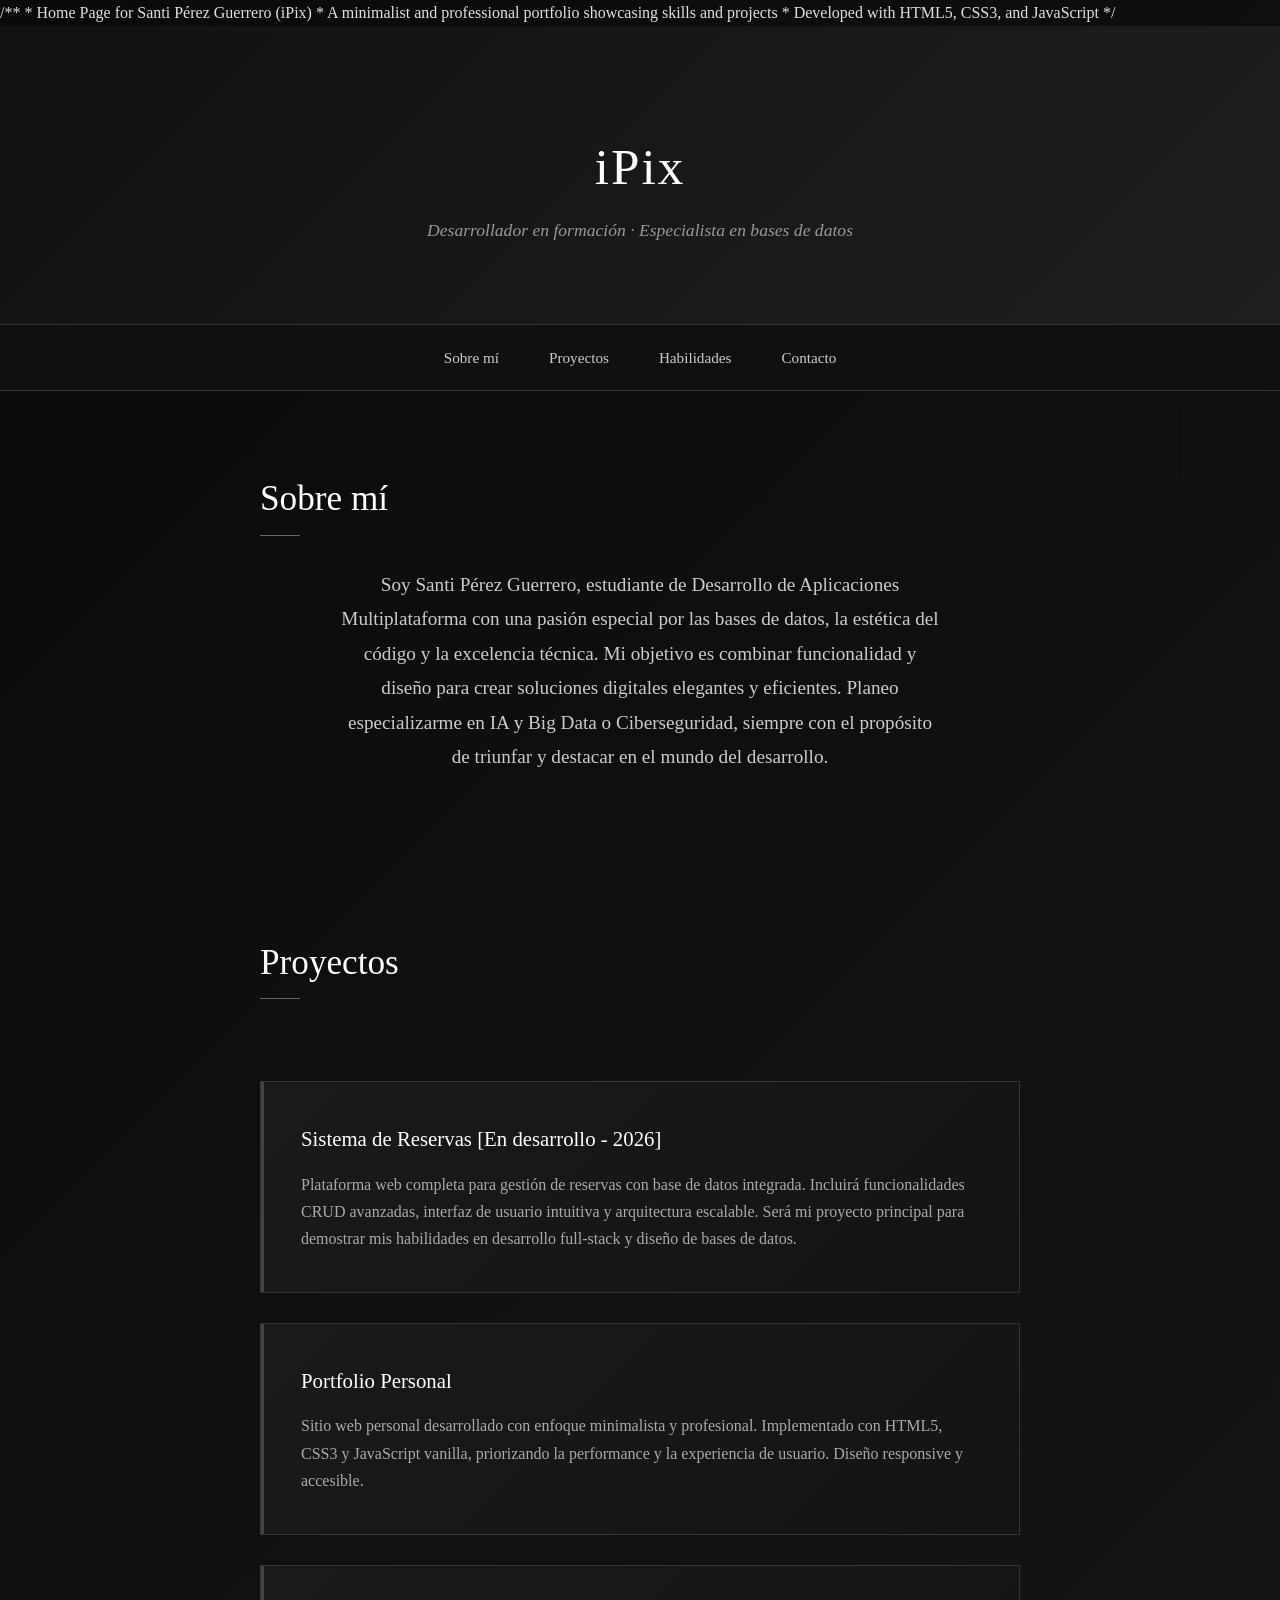
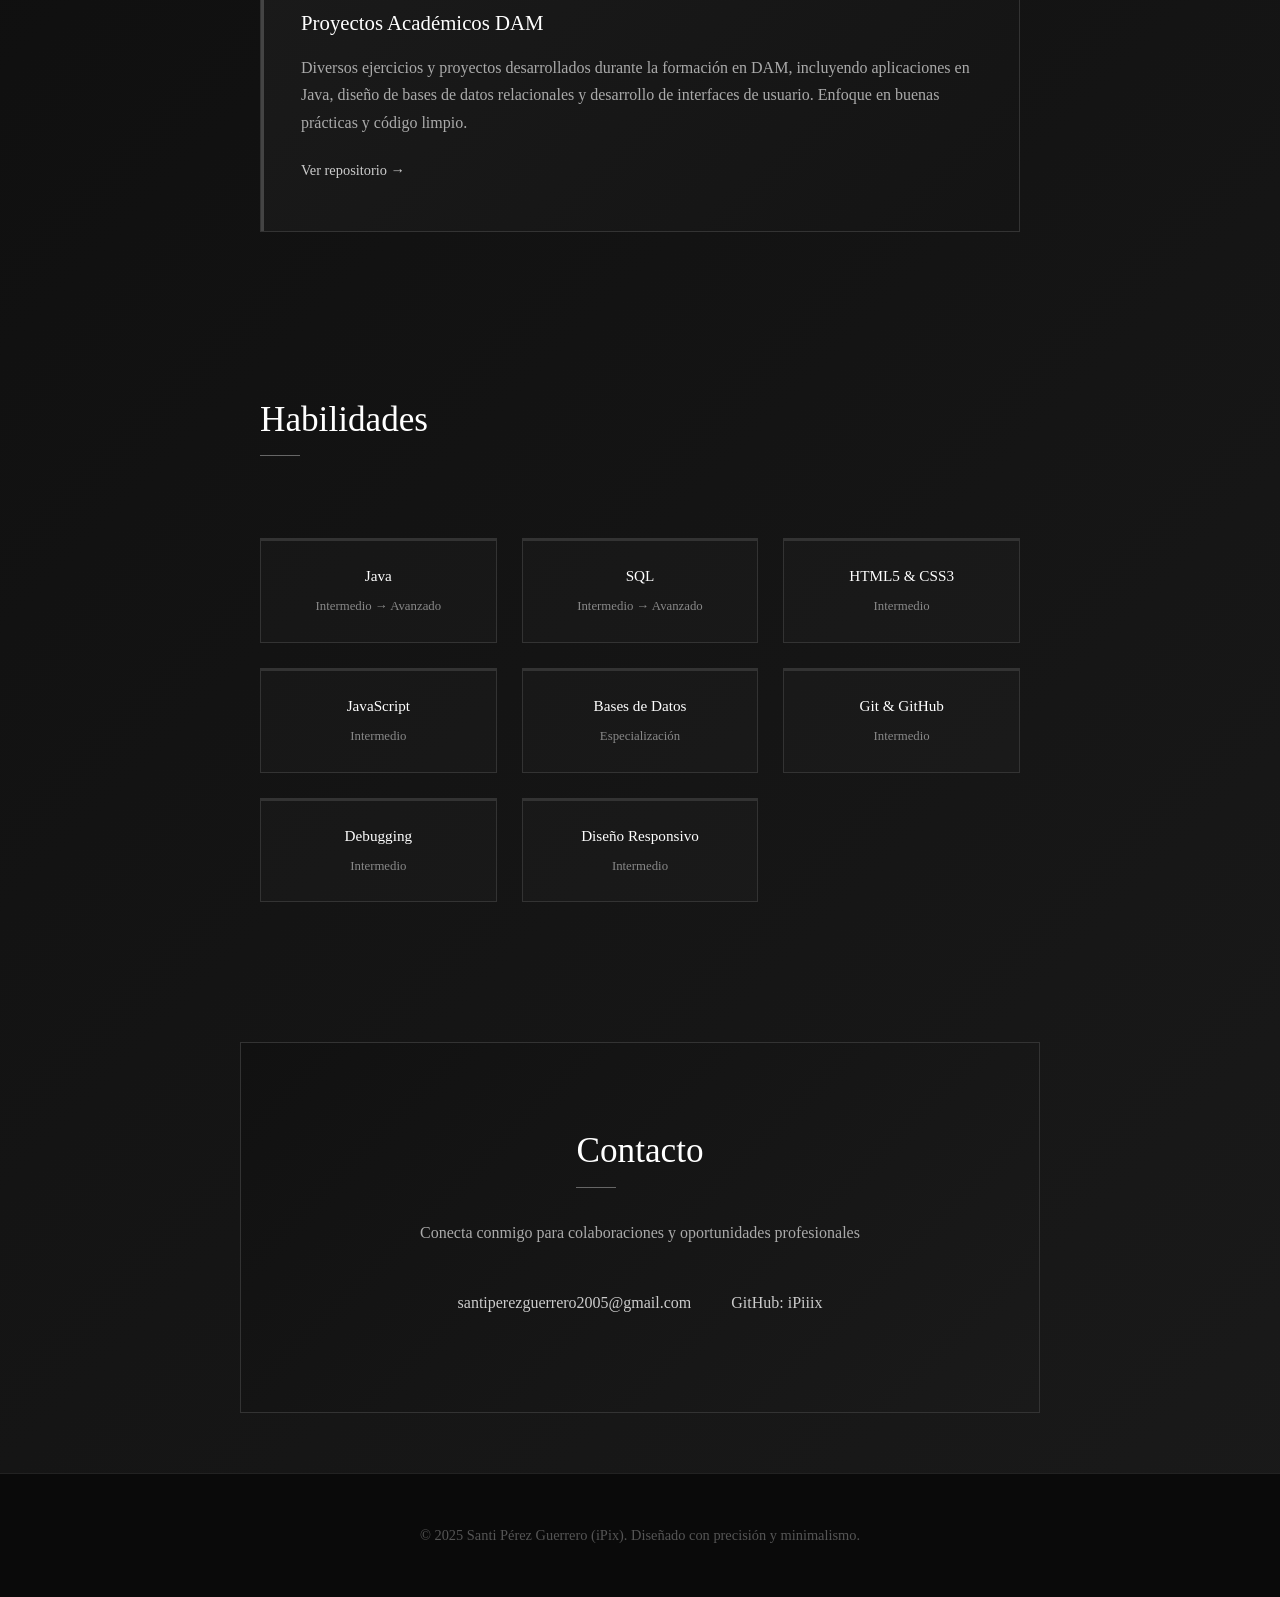
==== index.html @ 2a75ea75 "CambioNombreIndex" ====
<!DOCTYPE html>
/**
  * Home Page for Santi Pérez Guerrero (iPix)
  * A minimalist and professional portfolio showcasing skills and projects
  * Developed with HTML5, CSS3, and JavaScript
  */
<html lang="es">
<head>
  <meta charset="UTF-8" />
  <meta name="viewport" content="width=device-width, initial-scale=1.0" />
  <title>ArqWeb</title>
  <link rel="stylesheet" href="estilohome.css" />
</head>
 <div class="bg-elements">
    <div class="bg-line" style="width: 1px; height: 100px; top: 15%; left: 5%; animation-delay: 0s;"></div>
    <div class="bg-line" style="width: 1px; height: 80px; top: 45%; right: 8%; animation-delay: 3s;"></div>
    <div class="bg-line" style="width: 60px; height: 1px; top: 70%; left: 15%; animation-delay: 6s;"></div>
    <div class="bg-line" style="width: 40px; height: 1px; top: 25%; right: 20%; animation-delay: 2s;"></div>
  </div>

  <header>
    <h1>iPix</h1>
    <p class="subtitulo">Desarrollador en formación · Especialista en bases de datos</p>
  </header>

  <nav>
    <ul>
      <li><a href="#sobre-mi">Sobre mí</a></li>
      <li><a href="#proyectos">Proyectos</a></li>
      <li><a href="#habilidades">Habilidades</a></li>
      <li><a href="#contacto">Contacto</a></li>
    </ul>
  </nav>

  <section id="sobre-mi">
    <h2>Sobre mí</h2>
    <p>
      Soy Santi Pérez Guerrero, estudiante de Desarrollo de Aplicaciones Multiplataforma 
      con una pasión especial por las bases de datos, la estética del código y la excelencia técnica. 
      Mi objetivo es combinar funcionalidad y diseño para crear soluciones digitales elegantes y eficientes. 
      Planeo especializarme en IA y Big Data o Ciberseguridad, siempre con el propósito de triunfar 
      y destacar en el mundo del desarrollo.
    </p>
  </section>

  <section id="proyectos">
    <h2>Proyectos</h2>
    <div class="proyectos-grid">
      <div class="proyecto">
        <h3>Sistema de Reservas [En desarrollo - 2026]</h3>
        <p>
          Plataforma web completa para gestión de reservas con base de datos integrada. 
          Incluirá funcionalidades CRUD avanzadas, interfaz de usuario intuitiva y 
          arquitectura escalable. Será mi proyecto principal para demostrar mis 
          habilidades en desarrollo full-stack y diseño de bases de datos.
        </p>
      </div>
      <div class="proyecto">
        <h3>Portfolio Personal</h3>
        <p>
          Sitio web personal desarrollado con enfoque minimalista y profesional. 
          Implementado con HTML5, CSS3 y JavaScript vanilla, priorizando la 
          performance y la experiencia de usuario. Diseño responsive y accesible.
        </p>
      </div>
      <div class="proyecto">
        <h3>Proyectos Académicos DAM</h3>
        <p>
          Diversos ejercicios y proyectos desarrollados durante la formación en DAM, 
          incluyendo aplicaciones en Java, diseño de bases de datos relacionales y 
          desarrollo de interfaces de usuario. Enfoque en buenas prácticas y código limpio.
        </p>
        <a href="https://github.com/iPiiix" class="proyecto-link" target="_blank">Ver repositorio →</a>
      </div>
    </div>
  </section>

  <section id="habilidades">
    <h2>Habilidades</h2>
    <div class="habilidades-grid">
      <div class="habilidad">
        <div class="habilidad-nombre">Java</div>
        <div class="habilidad-nivel">Intermedio → Avanzado</div>
      </div>
      <div class="habilidad">
        <div class="habilidad-nombre">SQL</div>
        <div class="habilidad-nivel">Intermedio → Avanzado</div>
      </div>
      <div class="habilidad">
        <div class="habilidad-nombre">HTML5 & CSS3</div>
        <div class="habilidad-nivel">Intermedio</div>
      </div>
      <div class="habilidad">
        <div class="habilidad-nombre">JavaScript</div>
        <div class="habilidad-nivel">Intermedio</div>
      </div>
      <div class="habilidad">
        <div class="habilidad-nombre">Bases de Datos</div>
        <div class="habilidad-nivel">Especialización</div>
      </div>
      <div class="habilidad">
        <div class="habilidad-nombre">Git & GitHub</div>
        <div class="habilidad-nivel">Intermedio</div>
      </div>
      <div class="habilidad">
        <div class="habilidad-nombre">Debugging</div>
        <div class="habilidad-nivel">Intermedio</div>
      </div>
      <div class="habilidad">
        <div class="habilidad-nombre">Diseño Responsivo</div>
        <div class="habilidad-nivel">Intermedio</div>
      </div>
    </div>
  </section>

  <section id="contacto">
    <h2>Contacto</h2>
    <p>Conecta conmigo para colaboraciones y oportunidades profesionales</p>
    <div class="contacto-links">
      <a href="mailto:santiperezguerrero2005@gmail.com" class="contacto-link">
        santiperezguerrero2005@gmail.com
      </a>
      <a href="https://github.com/iPiiix" class="contacto-link" target="_blank">
        GitHub: iPiiix
      </a>
    </div>
  </section>

  <footer>
    <p>© 2025 Santi Pérez Guerrero (iPix). Diseñado con precisión y minimalismo.</p>
  </footer>
</html>
---- estilohome.css ----
* {
      margin: 0;
      padding: 0;
      box-sizing: border-box;
    }

    body {
      font-family: 'Georgia', serif;
      background: linear-gradient(135deg, #0a0a0a 0%, #1a1a1a 100%);
      color: #e0e0e0;
      line-height: 1.6;
      overflow-x: hidden;
    }

    /* Animaciones minimalistas */
    @keyframes fadeInUp {
      from {
        opacity: 0;
        transform: translateY(20px);
      }
      to {
        opacity: 1;
        transform: translateY(0);
      }
    }

    @keyframes subtleGlow {
      0%, 100% { text-shadow: 0 0 10px rgba(255, 255, 255, 0.1); }
      50% { text-shadow: 0 0 20px rgba(255, 255, 255, 0.2); }
    }

    /* Header */
    header {
      text-align: center;
      padding: 100px 20px 80px;
      background: linear-gradient(135deg, #111 0%, #1f1f1f 100%);
      border-bottom: 1px solid #333;
    }

    header h1 {
      font-size: 3.2rem;
      margin-bottom: 8px;
      color: #ffffff;
      font-weight: 300;
      letter-spacing: 2px;
      animation: subtleGlow 4s ease-in-out infinite;
    }

    .subtitulo {
      font-style: italic;
      color: #999;
      font-size: 1.1rem;
      font-weight: 300;
      animation: fadeInUp 1s ease-out 0.3s both;
    }

    /* Navegación minimalista */
    nav {
      position: sticky;
      top: 0;
      z-index: 100;
      background: rgba(17, 17, 17, 0.95);
      backdrop-filter: blur(10px);
      border-bottom: 1px solid #333;
    }

    nav ul {
      display: flex;
      justify-content: center;
      padding: 20px;
      list-style: none;
      max-width: 600px;
      margin: 0 auto;
    }

    nav ul li {
      margin: 0 25px;
    }

    nav a {
      color: #ccc;
      text-decoration: none;
      font-weight: 400;
      padding: 8px 0;
      transition: all 0.3s ease;
      position: relative;
      font-size: 0.95rem;
    }

    nav a::after {
      content: '';
      position: absolute;
      bottom: 0;
      left: 0;
      width: 0;
      height: 1px;
      background: #fff;
      transition: width 0.3s ease;
    }

    nav a:hover {
      color: #fff;
    }

    nav a:hover::after {
      width: 100%;
    }

    /* Secciones */
    section {
      max-width: 800px;
      margin: 0 auto;
      padding: 80px 20px;
      animation: fadeInUp 0.6s ease-out;
    }

    h2 {
      font-size: 2.2rem;
      margin-bottom: 40px;
      color: #fff;
      font-weight: 300;
      position: relative;
      display: inline-block;
    }

    h2::after {
      content: '';
      position: absolute;
      bottom: -8px;
      left: 0;
      width: 40px;
      height: 1px;
      background: #666;
    }

    /* Sobre mí */
    #sobre-mi p {
      font-size: 1.2rem;
      color: #ccc;
      max-width: 600px;
      margin: 0 auto;
      text-align: center;
      line-height: 1.8;
      font-weight: 300;
    }

    /* Proyectos */
    .proyectos-grid {
      display: grid;
      grid-template-columns: 1fr;
      gap: 30px;
      margin-top: 50px;
    }

    .proyecto {
      background: linear-gradient(135deg, #1a1a1a 0%, #141414 100%);
      padding: 40px;
      border: 1px solid #333;
      transition: all 0.3s ease;
      position: relative;
    }

    .proyecto::before {
      content: '';
      position: absolute;
      top: 0;
      left: 0;
      width: 3px;
      height: 100%;
      background: #444;
      transition: background 0.3s ease;
    }

    .proyecto:hover {
      border-color: #444;
      transform: translateX(5px);
    }

    .proyecto:hover::before {
      background: #666;
    }

    .proyecto h3 {
      color: #fff;
      margin-bottom: 15px;
      font-size: 1.3rem;
      font-weight: 400;
    }

    .proyecto p {
      color: #aaa;
      line-height: 1.7;
      font-weight: 300;
    }

    .proyecto-link {
      color: #ccc;
      text-decoration: none;
      font-size: 0.9rem;
      margin-top: 15px;
      display: inline-block;
      padding: 8px 0;
      border-bottom: 1px solid transparent;
      transition: all 0.3s ease;
    }

    .proyecto-link:hover {
      color: #fff;
      border-bottom-color: #666;
    }

    /* Habilidades minimalistas */
    .habilidades-grid {
      display: grid;
      grid-template-columns: repeat(auto-fit, minmax(180px, 1fr));
      gap: 25px;
      margin-top: 50px;
    }

    .habilidad {
      background: rgba(255, 255, 255, 0.02);
      padding: 25px 20px;
      border: 1px solid #333;
      text-align: center;
      transition: all 0.3s ease;
      position: relative;
    }

    .habilidad::before {
      content: '';
      position: absolute;
      top: 0;
      left: 0;
      right: 0;
      height: 2px;
      background: #333;
      transition: background 0.3s ease;
    }

    .habilidad:hover {
      background: rgba(255, 255, 255, 0.05);
      border-color: #444;
    }

    .habilidad:hover::before {
      background: #555;
    }

    .habilidad-nombre {
      font-weight: 400;
      color: #fff;
      font-size: 0.95rem;
      margin-bottom: 8px;
    }

    .habilidad-nivel {
      font-size: 0.8rem;
      color: #888;
      font-weight: 300;
    }

    /* Contacto */
    #contacto {
      text-align: center;
      background: linear-gradient(135deg, #111 0%, #1a1a1a 100%);
      border: 1px solid #333;
      margin: 60px auto;
    }

    #contacto p {
      color: #aaa;
      margin-bottom: 30px;
      font-weight: 300;
    }

    .contacto-links {
      display: flex;
      justify-content: center;
      gap: 40px;
      flex-wrap: wrap;
    }

    .contacto-link {
      color: #ccc;
      text-decoration: none;
      font-size: 1rem;
      padding: 15px 0;
      border-bottom: 1px solid transparent;
      transition: all 0.3s ease;
      font-weight: 300;
    }

    .contacto-link:hover {
      color: #fff;
      border-bottom-color: #666;
    }

    /* Footer minimalista */
    footer {
      text-align: center;
      padding: 50px 20px;
      background: #0a0a0a;
      color: #555;
      border-top: 1px solid #222;
      font-weight: 300;
      font-size: 0.9rem;
    }

    /* Responsive */
    @media (max-width: 768px) {
      header h1 {
        font-size: 2.5rem;
        letter-spacing: 1px;
      }
      
      nav ul {
        flex-wrap: wrap;
        gap: 15px;
        padding: 15px;
      }
      
      nav ul li {
        margin: 0 15px;
      }
      
      h2 {
        font-size: 1.8rem;
      }
      
      section {
        padding: 60px 20px;
      }
      
      .habilidades-grid {
        grid-template-columns: repeat(2, 1fr);
        gap: 20px;
      }
      
      .contacto-links {
        flex-direction: column;
        gap: 20px;
      }
    }

    /* Scroll suave */
    html {
      scroll-behavior: smooth;
    }

    /* Elementos discretos de fondo */
    .bg-elements {
      position: fixed;
      top: 0;
      left: 0;
      width: 100%;
      height: 100%;
      pointer-events: none;
      z-index: -1;
      opacity: 0.3;
    }

    .bg-line {
      position: absolute;
      background: #222;
      animation: float 8s ease-in-out infinite;
    }

    @keyframes float {
      0%, 100% { transform: translateY(0px); }
      50% { transform: translateY(-10px); }
    }
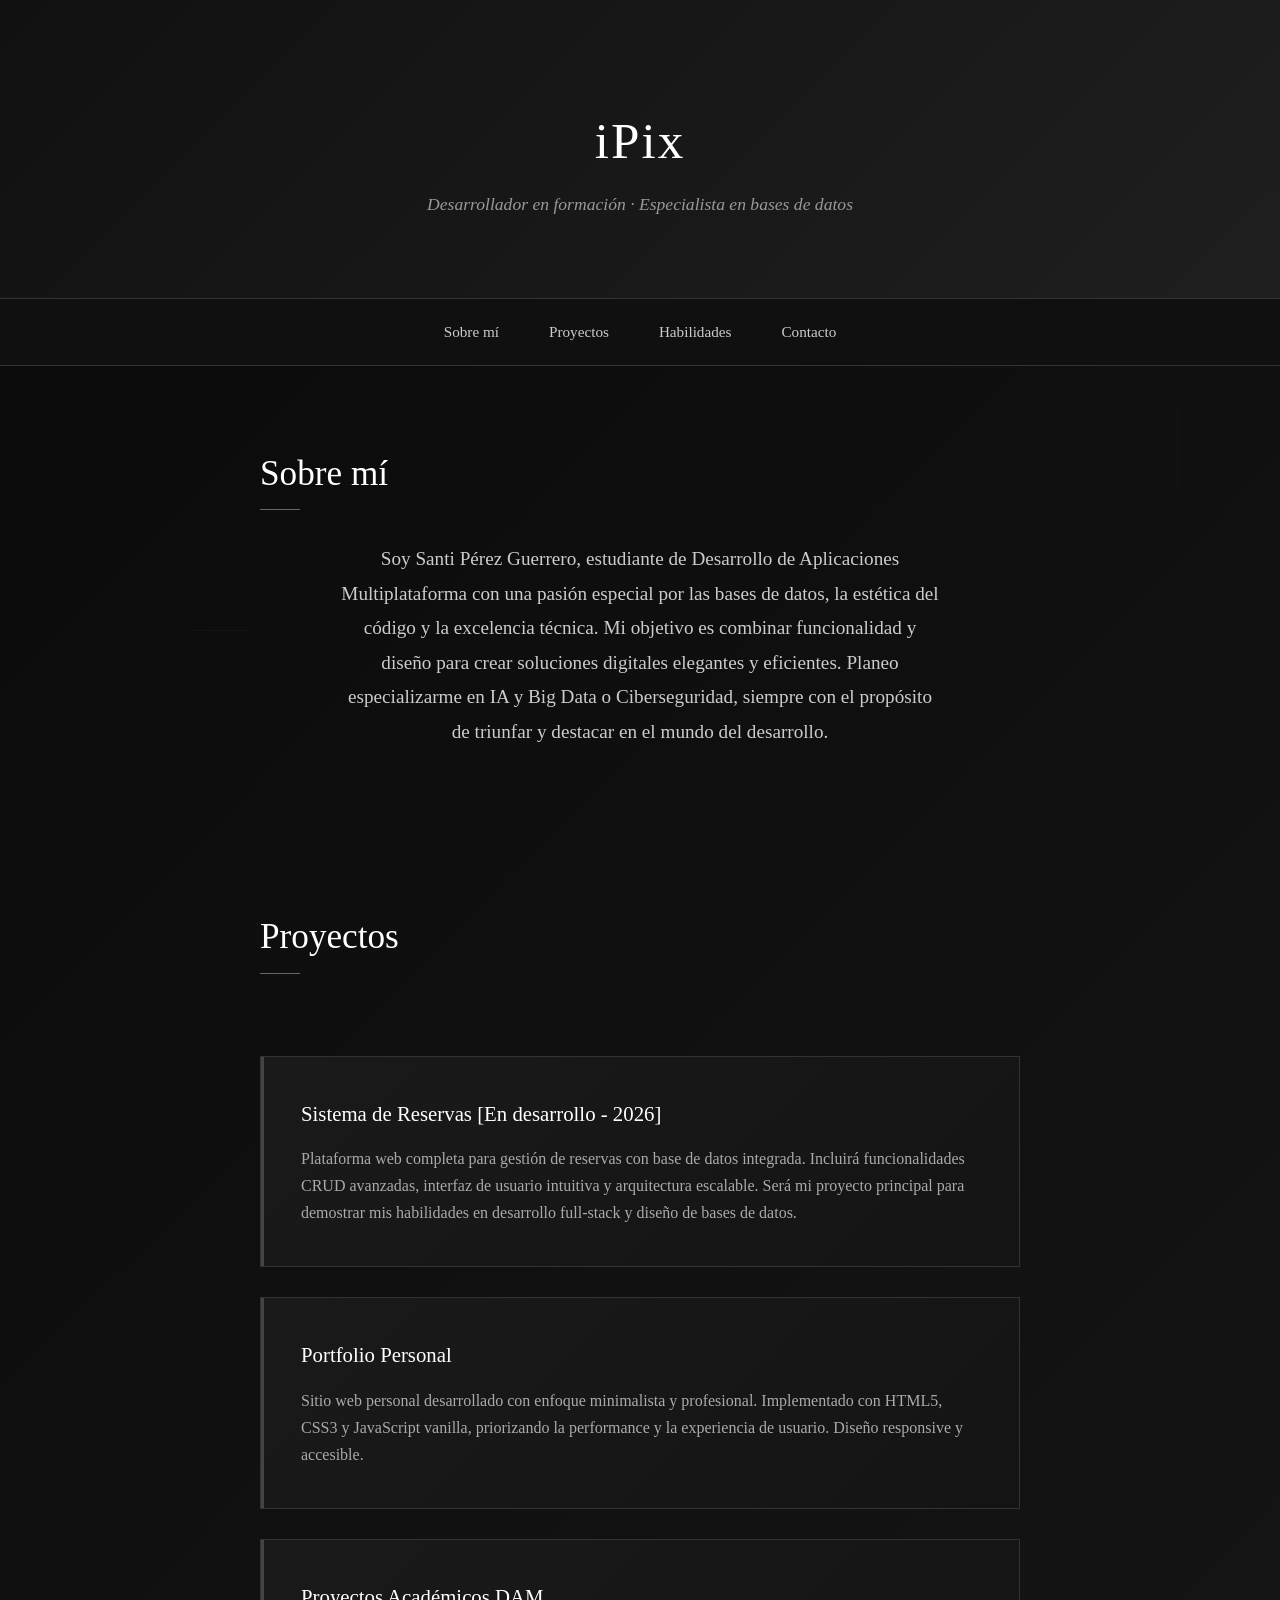
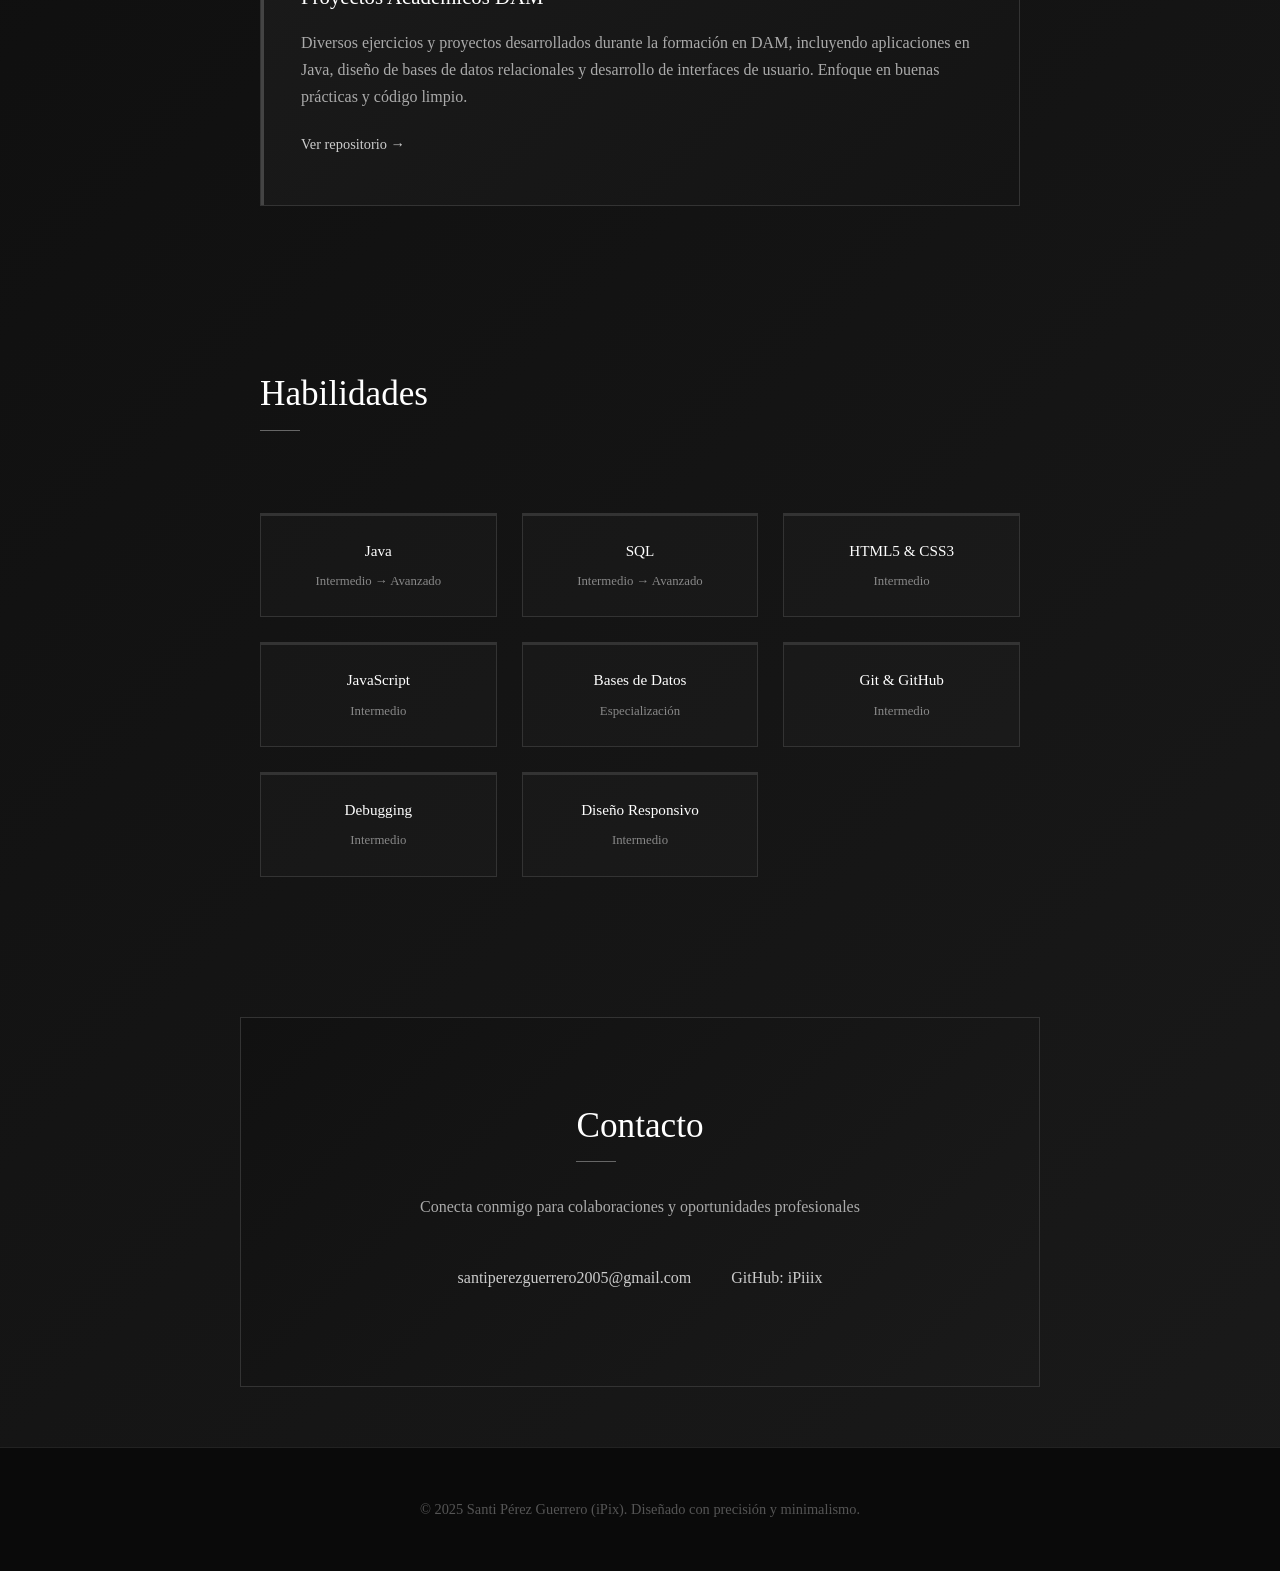
==== commit c79500c3: "EliminacionComentarios" ====
--- a/index.html
+++ b/index.html
@@ -1,9 +1,4 @@
 <!DOCTYPE html>
-/**
-  * Home Page for Santi Pérez Guerrero (iPix)
-  * A minimalist and professional portfolio showcasing skills and projects
-  * Developed with HTML5, CSS3, and JavaScript
-  */
 <html lang="es">
 <head>
   <meta charset="UTF-8" />
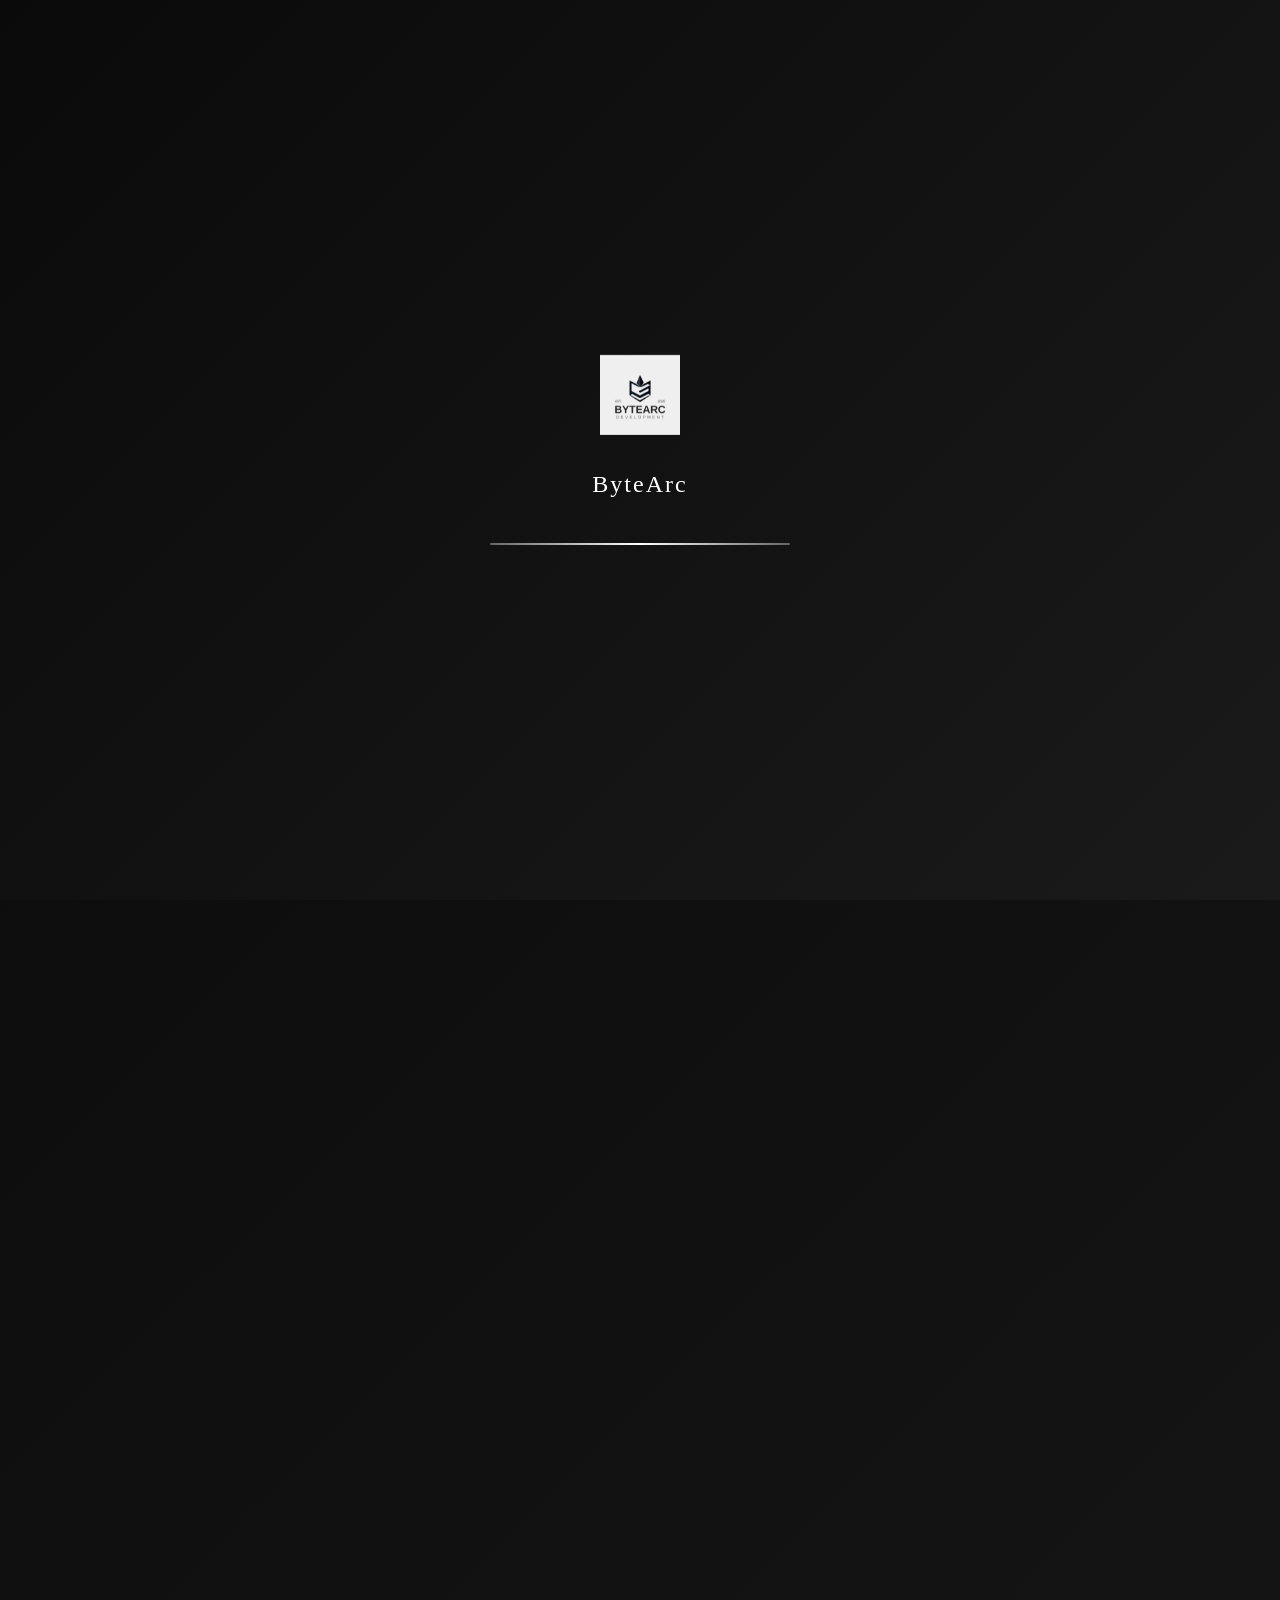
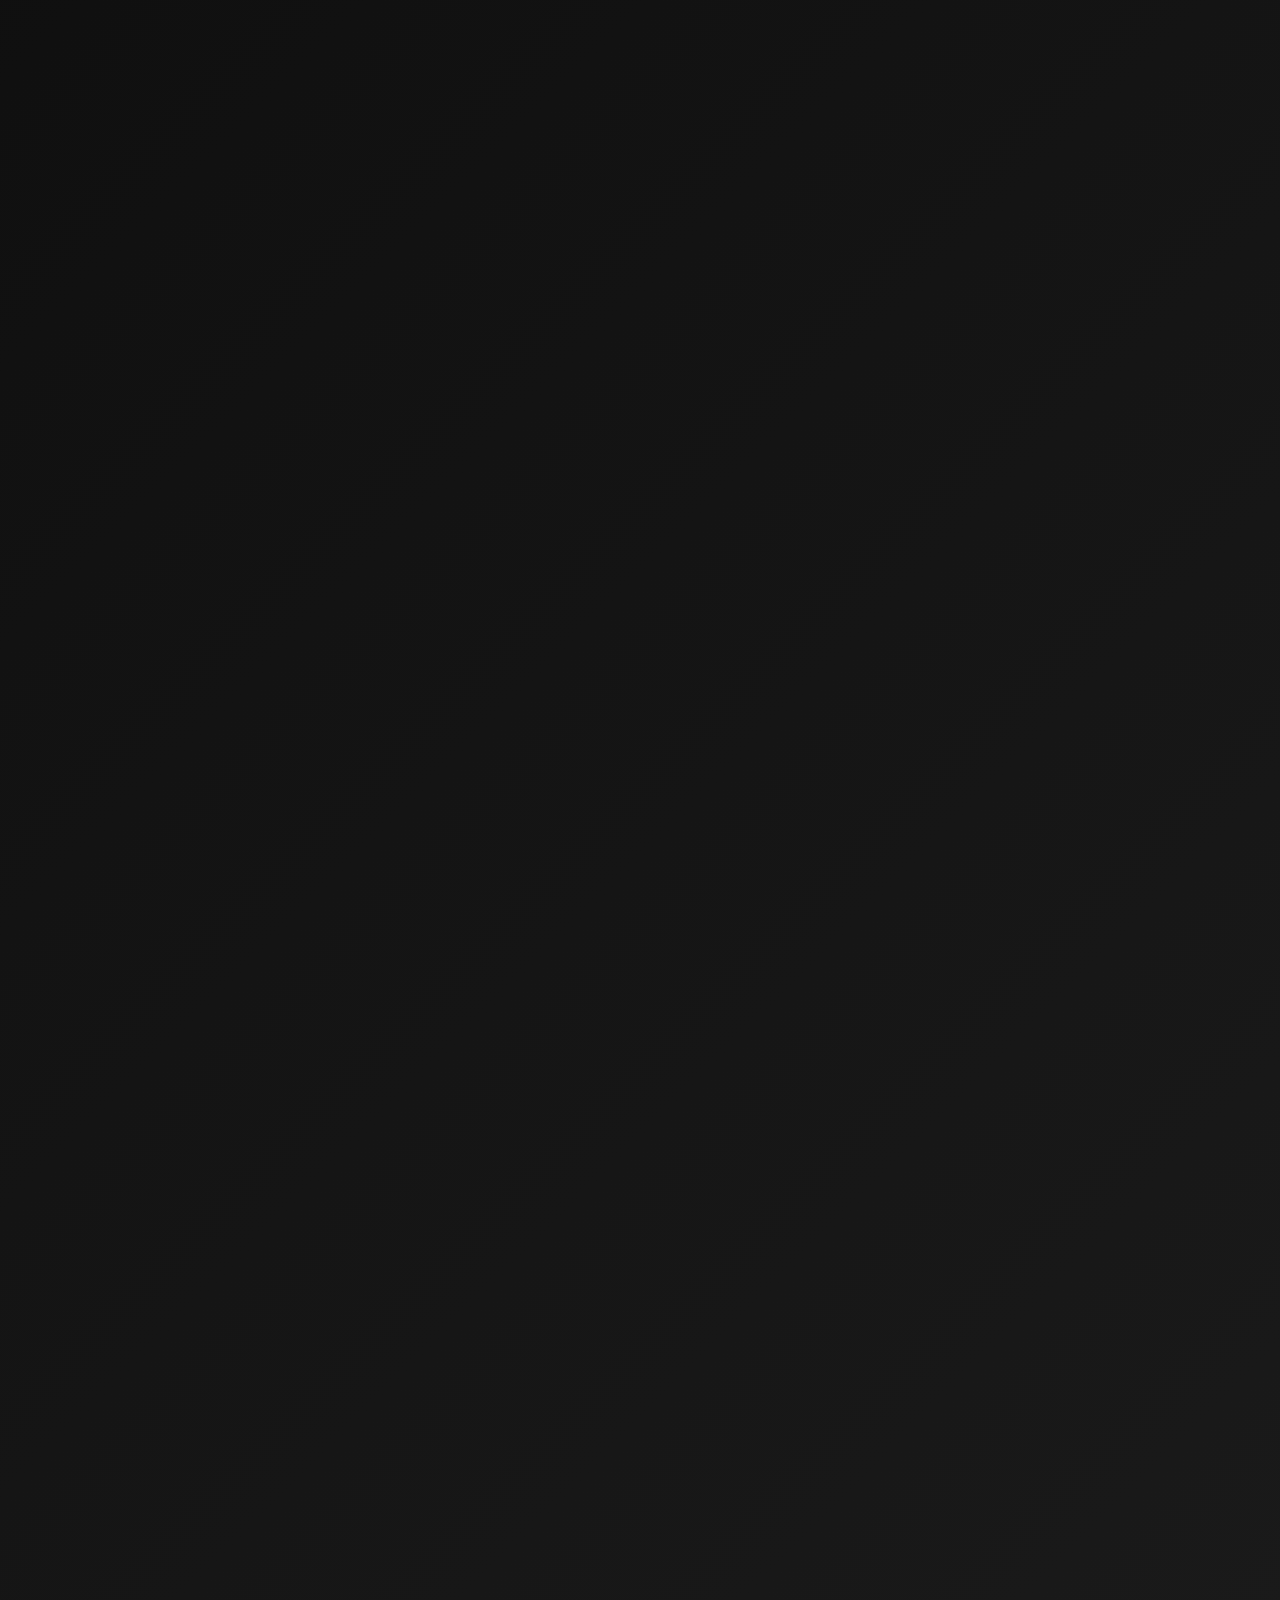
==== commit e5b1ab67: "LogotipoPantallaAnimada" ====
--- a/index.html
+++ b/index.html
@@ -3,125 +3,144 @@
 <head>
   <meta charset="UTF-8" />
   <meta name="viewport" content="width=device-width, initial-scale=1.0" />
-  <title>ArqWeb</title>
+  <title>ByteArc</title>
   <link rel="stylesheet" href="estilohome.css" />
+  <link rel="icon" type="image/png" href="Black and Grey Clean Modern Minimalist Creative Technology Logo.png" />
 </head>
- <div class="bg-elements">
-    <div class="bg-line" style="width: 1px; height: 100px; top: 15%; left: 5%; animation-delay: 0s;"></div>
-    <div class="bg-line" style="width: 1px; height: 80px; top: 45%; right: 8%; animation-delay: 3s;"></div>
-    <div class="bg-line" style="width: 60px; height: 1px; top: 70%; left: 15%; animation-delay: 6s;"></div>
-    <div class="bg-line" style="width: 40px; height: 1px; top: 25%; right: 20%; animation-delay: 2s;"></div>
+<body>
+  <!-- PANTALLA DE CARGA -->
+  <div class="loading-screen" id="loadingScreen">
+    <img src="Black and Grey Clean Modern Minimalist Creative Technology Logo.png" alt="ByteArc Logo" class="loading-logo">
+    <div class="loading-text">ByteArc</div>
+    <div class="loading-bar-container">
+      <div class="loading-bar"></div>
+    </div>
   </div>
 
-  <header>
-    <h1>iPix</h1>
-    <p class="subtitulo">Desarrollador en formación · Especialista en bases de datos</p>
-  </header>
+  <!-- CONTENIDO PRINCIPAL -->
+  <div class="main-content" id="mainContent">
+    <!-- Elementos de fondo minimalistas -->
+    <div class="bg-elements">
+      <div class="bg-line" style="width: 1px; height: 100px; top: 15%; left: 5%; animation-delay: 0s;"></div>
+      <div class="bg-line" style="width: 1px; height: 80px; top: 45%; right: 8%; animation-delay: 3s;"></div>
+      <div class="bg-line" style="width: 60px; height: 1px; top: 70%; left: 15%; animation-delay: 6s;"></div>
+      <div class="bg-line" style="width: 40px; height: 1px; top: 25%; right: 20%; animation-delay: 2s;"></div>
+    </div>
 
-  <nav>
-    <ul>
-      <li><a href="#sobre-mi">Sobre mí</a></li>
-      <li><a href="#proyectos">Proyectos</a></li>
-      <li><a href="#habilidades">Habilidades</a></li>
-      <li><a href="#contacto">Contacto</a></li>
-    </ul>
-  </nav>
+    <header>
+      <div class="header-content">
+        <img src="Black and Grey Clean Modern Minimalist Creative Technology Logo.png" alt="ByteArc Logo" class="logo">
+        <h1>ByteArc</h1>
+        <p class="subtitulo">Developer</p>
+      </div>
+    </header>
 
-  <section id="sobre-mi">
-    <h2>Sobre mí</h2>
-    <p>
-      Soy Santi Pérez Guerrero, estudiante de Desarrollo de Aplicaciones Multiplataforma 
-      con una pasión especial por las bases de datos, la estética del código y la excelencia técnica. 
-      Mi objetivo es combinar funcionalidad y diseño para crear soluciones digitales elegantes y eficientes. 
-      Planeo especializarme en IA y Big Data o Ciberseguridad, siempre con el propósito de triunfar 
-      y destacar en el mundo del desarrollo.
-    </p>
-  </section>
+    <nav>
+      <ul>
+        <li><a href="#sobre-mi">Sobre mí</a></li>
+        <li><a href="#proyectos">Proyectos</a></li>
+        <li><a href="#habilidades">Habilidades</a></li>
+        <li><a href="#contacto">Contacto</a></li>
+      </ul>
+    </nav>
 
-  <section id="proyectos">
-    <h2>Proyectos</h2>
-    <div class="proyectos-grid">
-      <div class="proyecto">
-        <h3>Sistema de Reservas [En desarrollo - 2026]</h3>
-        <p>
-          Plataforma web completa para gestión de reservas con base de datos integrada. 
-          Incluirá funcionalidades CRUD avanzadas, interfaz de usuario intuitiva y 
-          arquitectura escalable. Será mi proyecto principal para demostrar mis 
-          habilidades en desarrollo full-stack y diseño de bases de datos.
-        </p>
+    <section id="sobre-mi">
+      <h2>Sobre mí</h2>
+      <p>
+        Soy Santi Pérez Guerrero, estudiante de Desarrollo de Aplicaciones Multiplataforma 
+        con una pasión especial por las bases de datos, la estética del código y la excelencia técnica. 
+        Mi objetivo es combinar funcionalidad y diseño para crear soluciones digitales elegantes y eficientes. 
+        Planeo especializarme en IA y Big Data o Ciberseguridad, siempre con el propósito de triunfar 
+        y destacar en el mundo del desarrollo.
+      </p>
+    </section>
+
+    <section id="proyectos">
+      <h2>Proyectos</h2>
+      <div class="proyectos-grid">
+        <div class="proyecto">
+          <h3>Sistema de Reservas [En desarrollo - 2026]</h3>
+          <p>
+            Plataforma web completa para gestión de reservas con base de datos integrada. 
+            Incluirá funcionalidades CRUD avanzadas, interfaz de usuario intuitiva y 
+            arquitectura escalable. Será mi proyecto principal para demostrar mis 
+            habilidades en desarrollo full-stack y diseño de bases de datos.
+          </p>
+        </div>
+        <div class="proyecto">
+          <h3>Portfolio Personal</h3>
+          <p>
+            Sitio web personal desarrollado con enfoque minimalista y profesional. 
+            Implementado con HTML5, CSS3 y JavaScript vanilla, priorizando la 
+            performance y la experiencia de usuario. Diseño responsive y accesible.
+          </p>
+        </div>
+        <div class="proyecto">
+          <h3>Proyectos Académicos DAM</h3>
+          <p>
+            Diversos ejercicios y proyectos desarrollados durante la formación en DAM, 
+            incluyendo aplicaciones en Java, diseño de bases de datos relacionales y 
+            desarrollo de interfaces de usuario. Enfoque en buenas prácticas y código limpio.
+          </p>
+          <a href="https://github.com/iPiiix" class="proyecto-link" target="_blank">Ver repositorio →</a>
+        </div>
       </div>
-      <div class="proyecto">
-        <h3>Portfolio Personal</h3>
-        <p>
-          Sitio web personal desarrollado con enfoque minimalista y profesional. 
-          Implementado con HTML5, CSS3 y JavaScript vanilla, priorizando la 
-          performance y la experiencia de usuario. Diseño responsive y accesible.
-        </p>
+    </section>
+
+    <section id="habilidades">
+      <h2>Habilidades</h2>
+      <div class="habilidades-grid">
+        <div class="habilidad">
+          <div class="habilidad-nombre">Java</div>
+          <div class="habilidad-nivel">Avanzado</div>
+        </div>
+        <div class="habilidad">
+          <div class="habilidad-nombre">SQL</div>
+          <div class="habilidad-nivel">Avanzado</div>
+        </div>
+        <div class="habilidad">
+          <div class="habilidad-nombre">HTML5 & CSS3</div>
+          <div class="habilidad-nivel">Intermedio</div>
+        </div>
+        <div class="habilidad">
+          <div class="habilidad-nombre">JavaScript</div>
+          <div class="habilidad-nivel">Intermedio</div>
+        </div>
+        <div class="habilidad">
+          <div class="habilidad-nombre">Bases de Datos</div>
+          <div class="habilidad-nivel">Avanzado</div>
+        </div>
+        <div class="habilidad">
+          <div class="habilidad-nombre">Git & GitHub</div>
+          <div class="habilidad-nivel">Intermedio</div>
+        </div>
+        <div class="habilidad">
+          <div class="habilidad-nombre">Debugging</div>
+          <div class="habilidad-nivel">Intermedio</div>
+        </div>
+        <div class="habilidad">
+          <div class="habilidad-nombre">Diseño Responsivo</div>
+          <div class="habilidad-nivel">Intermedio</div>
+        </div>
       </div>
-      <div class="proyecto">
-        <h3>Proyectos Académicos DAM</h3>
-        <p>
-          Diversos ejercicios y proyectos desarrollados durante la formación en DAM, 
-          incluyendo aplicaciones en Java, diseño de bases de datos relacionales y 
-          desarrollo de interfaces de usuario. Enfoque en buenas prácticas y código limpio.
-        </p>
-        <a href="https://github.com/iPiiix" class="proyecto-link" target="_blank">Ver repositorio →</a>
+    </section>
+
+    <section id="contacto">
+      <h2>Contacto</h2>
+      <p>Conecta conmigo para colaboraciones y oportunidades profesionales</p>
+      <div class="contacto-links">
+        <a href="mailto:santiperezguerrero2005@gmail.com" class="contacto-link">
+          santiperezguerrero2005@gmail.com
+        </a>
+        <a href="https://github.com/iPiiix" class="contacto-link" target="_blank">
+          GitHub: iPiiix
+        </a>
       </div>
+    </section>
+
+      <footer>
+        <p>© 2025 By ByteArc. All right reserveds</p>
+      </footer>
     </div>
-  </section>
-
-  <section id="habilidades">
-    <h2>Habilidades</h2>
-    <div class="habilidades-grid">
-      <div class="habilidad">
-        <div class="habilidad-nombre">Java</div>
-        <div class="habilidad-nivel">Intermedio → Avanzado</div>
-      </div>
-      <div class="habilidad">
-        <div class="habilidad-nombre">SQL</div>
-        <div class="habilidad-nivel">Intermedio → Avanzado</div>
-      </div>
-      <div class="habilidad">
-        <div class="habilidad-nombre">HTML5 & CSS3</div>
-        <div class="habilidad-nivel">Intermedio</div>
-      </div>
-      <div class="habilidad">
-        <div class="habilidad-nombre">JavaScript</div>
-        <div class="habilidad-nivel">Intermedio</div>
-      </div>
-      <div class="habilidad">
-        <div class="habilidad-nombre">Bases de Datos</div>
-        <div class="habilidad-nivel">Especialización</div>
-      </div>
-      <div class="habilidad">
-        <div class="habilidad-nombre">Git & GitHub</div>
-        <div class="habilidad-nivel">Intermedio</div>
-      </div>
-      <div class="habilidad">
-        <div class="habilidad-nombre">Debugging</div>
-        <div class="habilidad-nivel">Intermedio</div>
-      </div>
-      <div class="habilidad">
-        <div class="habilidad-nombre">Diseño Responsivo</div>
-        <div class="habilidad-nivel">Intermedio</div>
-      </div>
-    </div>
-  </section>
-
-  <section id="contacto">
-    <h2>Contacto</h2>
-    <p>Conecta conmigo para colaboraciones y oportunidades profesionales</p>
-    <div class="contacto-links">
-      <a href="mailto:santiperezguerrero2005@gmail.com" class="contacto-link">
-        santiperezguerrero2005@gmail.com
-      </a>
-      <a href="https://github.com/iPiiix" class="contacto-link" target="_blank">
-        GitHub: iPiiix
-      </a>
-    </div>
-  </section>
-
-  <footer>
-    <p>© 2025 Santi Pérez Guerrero (iPix). Diseñado con precisión y minimalismo.</p>
-  </footer>
-</html>+  </body>
+  </html>
--- a/estilohome.css
+++ b/estilohome.css
@@ -1,371 +1,495 @@
- * {
-      margin: 0;
-      padding: 0;
-      box-sizing: border-box;
-    }
-
-    body {
-      font-family: 'Georgia', serif;
-      background: linear-gradient(135deg, #0a0a0a 0%, #1a1a1a 100%);
-      color: #e0e0e0;
-      line-height: 1.6;
-      overflow-x: hidden;
-    }
-
-    /* Animaciones minimalistas */
-    @keyframes fadeInUp {
-      from {
-        opacity: 0;
-        transform: translateY(20px);
-      }
-      to {
-        opacity: 1;
-        transform: translateY(0);
-      }
-    }
-
-    @keyframes subtleGlow {
-      0%, 100% { text-shadow: 0 0 10px rgba(255, 255, 255, 0.1); }
-      50% { text-shadow: 0 0 20px rgba(255, 255, 255, 0.2); }
-    }
-
-    /* Header */
-    header {
-      text-align: center;
-      padding: 100px 20px 80px;
-      background: linear-gradient(135deg, #111 0%, #1f1f1f 100%);
-      border-bottom: 1px solid #333;
-    }
-
-    header h1 {
-      font-size: 3.2rem;
-      margin-bottom: 8px;
-      color: #ffffff;
-      font-weight: 300;
-      letter-spacing: 2px;
-      animation: subtleGlow 4s ease-in-out infinite;
-    }
-
-    .subtitulo {
-      font-style: italic;
-      color: #999;
-      font-size: 1.1rem;
-      font-weight: 300;
-      animation: fadeInUp 1s ease-out 0.3s both;
-    }
-
-    /* Navegación minimalista */
-    nav {
-      position: sticky;
-      top: 0;
-      z-index: 100;
-      background: rgba(17, 17, 17, 0.95);
-      backdrop-filter: blur(10px);
-      border-bottom: 1px solid #333;
-    }
-
-    nav ul {
-      display: flex;
-      justify-content: center;
-      padding: 20px;
-      list-style: none;
-      max-width: 600px;
-      margin: 0 auto;
-    }
-
-    nav ul li {
-      margin: 0 25px;
-    }
-
-    nav a {
-      color: #ccc;
-      text-decoration: none;
-      font-weight: 400;
-      padding: 8px 0;
-      transition: all 0.3s ease;
-      position: relative;
-      font-size: 0.95rem;
-    }
-
-    nav a::after {
-      content: '';
-      position: absolute;
-      bottom: 0;
-      left: 0;
-      width: 0;
-      height: 1px;
-      background: #fff;
-      transition: width 0.3s ease;
-    }
-
-    nav a:hover {
-      color: #fff;
-    }
-
-    nav a:hover::after {
-      width: 100%;
-    }
-
-    /* Secciones */
-    section {
-      max-width: 800px;
-      margin: 0 auto;
-      padding: 80px 20px;
-      animation: fadeInUp 0.6s ease-out;
-    }
-
-    h2 {
-      font-size: 2.2rem;
-      margin-bottom: 40px;
-      color: #fff;
-      font-weight: 300;
-      position: relative;
-      display: inline-block;
-    }
-
-    h2::after {
-      content: '';
-      position: absolute;
-      bottom: -8px;
-      left: 0;
-      width: 40px;
-      height: 1px;
-      background: #666;
-    }
-
-    /* Sobre mí */
-    #sobre-mi p {
-      font-size: 1.2rem;
-      color: #ccc;
-      max-width: 600px;
-      margin: 0 auto;
-      text-align: center;
-      line-height: 1.8;
-      font-weight: 300;
-    }
-
-    /* Proyectos */
-    .proyectos-grid {
-      display: grid;
-      grid-template-columns: 1fr;
-      gap: 30px;
-      margin-top: 50px;
-    }
-
-    .proyecto {
-      background: linear-gradient(135deg, #1a1a1a 0%, #141414 100%);
-      padding: 40px;
-      border: 1px solid #333;
-      transition: all 0.3s ease;
-      position: relative;
-    }
-
-    .proyecto::before {
-      content: '';
-      position: absolute;
-      top: 0;
-      left: 0;
-      width: 3px;
-      height: 100%;
-      background: #444;
-      transition: background 0.3s ease;
-    }
-
-    .proyecto:hover {
-      border-color: #444;
-      transform: translateX(5px);
-    }
-
-    .proyecto:hover::before {
-      background: #666;
-    }
-
-    .proyecto h3 {
-      color: #fff;
-      margin-bottom: 15px;
-      font-size: 1.3rem;
-      font-weight: 400;
-    }
-
-    .proyecto p {
-      color: #aaa;
-      line-height: 1.7;
-      font-weight: 300;
-    }
-
-    .proyecto-link {
-      color: #ccc;
-      text-decoration: none;
-      font-size: 0.9rem;
-      margin-top: 15px;
-      display: inline-block;
-      padding: 8px 0;
-      border-bottom: 1px solid transparent;
-      transition: all 0.3s ease;
-    }
-
-    .proyecto-link:hover {
-      color: #fff;
-      border-bottom-color: #666;
-    }
-
-    /* Habilidades minimalistas */
-    .habilidades-grid {
-      display: grid;
-      grid-template-columns: repeat(auto-fit, minmax(180px, 1fr));
-      gap: 25px;
-      margin-top: 50px;
-    }
-
-    .habilidad {
-      background: rgba(255, 255, 255, 0.02);
-      padding: 25px 20px;
-      border: 1px solid #333;
-      text-align: center;
-      transition: all 0.3s ease;
-      position: relative;
-    }
-
-    .habilidad::before {
-      content: '';
-      position: absolute;
-      top: 0;
-      left: 0;
-      right: 0;
-      height: 2px;
-      background: #333;
-      transition: background 0.3s ease;
-    }
-
-    .habilidad:hover {
-      background: rgba(255, 255, 255, 0.05);
-      border-color: #444;
-    }
-
-    .habilidad:hover::before {
-      background: #555;
-    }
-
-    .habilidad-nombre {
-      font-weight: 400;
-      color: #fff;
-      font-size: 0.95rem;
-      margin-bottom: 8px;
-    }
-
-    .habilidad-nivel {
-      font-size: 0.8rem;
-      color: #888;
-      font-weight: 300;
-    }
-
-    /* Contacto */
-    #contacto {
-      text-align: center;
-      background: linear-gradient(135deg, #111 0%, #1a1a1a 100%);
-      border: 1px solid #333;
-      margin: 60px auto;
-    }
-
-    #contacto p {
-      color: #aaa;
-      margin-bottom: 30px;
-      font-weight: 300;
-    }
-
-    .contacto-links {
-      display: flex;
-      justify-content: center;
-      gap: 40px;
-      flex-wrap: wrap;
-    }
-
-    .contacto-link {
-      color: #ccc;
-      text-decoration: none;
-      font-size: 1rem;
-      padding: 15px 0;
-      border-bottom: 1px solid transparent;
-      transition: all 0.3s ease;
-      font-weight: 300;
-    }
-
-    .contacto-link:hover {
-      color: #fff;
-      border-bottom-color: #666;
-    }
-
-    /* Footer minimalista */
-    footer {
-      text-align: center;
-      padding: 50px 20px;
-      background: #0a0a0a;
-      color: #555;
-      border-top: 1px solid #222;
-      font-weight: 300;
-      font-size: 0.9rem;
-    }
-
-    /* Responsive */
-    @media (max-width: 768px) {
-      header h1 {
-        font-size: 2.5rem;
-        letter-spacing: 1px;
-      }
-      
-      nav ul {
-        flex-wrap: wrap;
-        gap: 15px;
-        padding: 15px;
-      }
-      
-      nav ul li {
-        margin: 0 15px;
-      }
-      
-      h2 {
-        font-size: 1.8rem;
-      }
-      
-      section {
-        padding: 60px 20px;
-      }
-      
-      .habilidades-grid {
-        grid-template-columns: repeat(2, 1fr);
-        gap: 20px;
-      }
-      
-      .contacto-links {
-        flex-direction: column;
-        gap: 20px;
-      }
-    }
-
-    /* Scroll suave */
-    html {
-      scroll-behavior: smooth;
-    }
-
-    /* Elementos discretos de fondo */
-    .bg-elements {
-      position: fixed;
-      top: 0;
-      left: 0;
-      width: 100%;
-      height: 100%;
-      pointer-events: none;
-      z-index: -1;
-      opacity: 0.3;
-    }
-
-    .bg-line {
-      position: absolute;
-      background: #222;
-      animation: float 8s ease-in-out infinite;
-    }
-
-    @keyframes float {
-      0%, 100% { transform: translateY(0px); }
-      50% { transform: translateY(-10px); }
-    }+* {
+  margin: 0;
+  padding: 0;
+  box-sizing: border-box;
+}
+
+body {
+  font-family: 'Georgia', serif;
+  background: linear-gradient(135deg, #0a0a0a 0%, #1a1a1a 100%);
+  color: #e0e0e0;
+  line-height: 1.6;
+  overflow-x: hidden;
+}
+
+/* === PANTALLA DE CARGA === */
+.loading-screen {
+  position: fixed;
+  top: 0;
+  left: 0;
+  width: 100%;
+  height: 100vh;
+  background: linear-gradient(135deg, #0a0a0a 0%, #1a1a1a 100%);
+  display: flex;
+  flex-direction: column;
+  justify-content: center;
+  align-items: center;
+  z-index: 9999;
+  transition: opacity 0.5s ease, visibility 0.5s ease;
+}
+
+.loading-screen.hidden {
+  opacity: 0;
+  visibility: hidden;
+}
+
+.loading-logo {
+  width: 80px;
+  height: 80px;
+  margin-bottom: 30px;
+  opacity: 0;
+  animation: logoFadeIn 1s ease-out 0.5s forwards;
+}
+
+.loading-text {
+  font-size: 1.5rem;
+  color: #fff;
+  font-weight: 300;
+  letter-spacing: 2px;
+  margin-bottom: 40px;
+  opacity: 0;
+  animation: textFadeIn 1s ease-out 1s forwards;
+}
+
+.loading-bar-container {
+  width: 300px;
+  height: 2px;
+  background: #333;
+  border-radius: 1px;
+  overflow: hidden;
+  opacity: 0;
+  animation: barFadeIn 1s ease-out 1.5s forwards;
+}
+
+.loading-bar {
+  height: 100%;
+  background: linear-gradient(90deg, #666 0%, #fff 50%, #666 100%);
+  width: 0%;
+  animation: loadingProgress 2s ease-out 2s forwards;
+}
+
+@keyframes logoFadeIn {
+  to { opacity: 1; }
+}
+
+@keyframes textFadeIn {
+  to { opacity: 1; }
+}
+
+@keyframes barFadeIn {
+  to { opacity: 1; }
+}
+
+@keyframes loadingProgress {
+  to { width: 100%; }
+}
+
+/* === CONTENIDO PRINCIPAL === */
+.main-content {
+  opacity: 0;
+  transition: opacity 0.8s ease;
+}
+
+.main-content.show {
+  opacity: 1;
+}
+
+/* Animaciones minimalistas */
+@keyframes fadeInUp {
+  from {
+    opacity: 0;
+    transform: translateY(20px);
+  }
+  to {
+    opacity: 1;
+    transform: translateY(0);
+  }
+}
+
+@keyframes subtleGlow {
+  0%, 100% { text-shadow: 0 0 10px rgba(255, 255, 255, 0.1); }
+  50% { text-shadow: 0 0 20px rgba(255, 255, 255, 0.2); }
+}
+
+/* Header con logo */
+header {
+  text-align: center;
+  padding: 80px 20px 60px;
+  background: linear-gradient(135deg, #111 0%, #1f1f1f 100%);
+  border-bottom: 1px solid #333;
+}
+
+.header-content {
+  display: flex;
+  flex-direction: column;
+  align-items: center;
+  gap: 20px;
+}
+
+.logo {
+  width: 60px;
+  height: 60px;
+  filter: brightness(1.1);
+  transition: all 0.3s ease;
+}
+
+.logo:hover {
+  transform: scale(1.05);
+  filter: brightness(1.3);
+}
+
+header h1 {
+  font-size: 3.2rem;
+  margin: 0;
+  color: #ffffff;
+  font-weight: 300;
+  letter-spacing: 2px;
+  animation: subtleGlow 4s ease-in-out infinite;
+}
+
+.subtitulo {
+  font-style: italic;
+  color: #999;
+  font-size: 1.1rem;
+  font-weight: 300;
+  margin-top: 8px;
+}
+
+/* Navegación minimalista */
+nav {
+  position: sticky;
+  top: 0;
+  z-index: 100;
+  background: rgba(17, 17, 17, 0.95);
+  -webkit-backdrop-filter: blur(10px);
+  backdrop-filter: blur(10px);
+  border-bottom: 1px solid #333;
+}
+
+nav ul {
+  display: flex;
+  justify-content: center;
+  padding: 20px;
+  list-style: none;
+  max-width: 600px;
+  margin: 0 auto;
+}
+
+nav ul li {
+  margin: 0 25px;
+}
+
+nav a {
+  color: #ccc;
+  text-decoration: none;
+  font-weight: 400;
+  padding: 8px 0;
+  transition: all 0.3s ease;
+  position: relative;
+  font-size: 0.95rem;
+}
+
+nav a::after {
+  content: '';
+  position: absolute;
+  bottom: 0;
+  left: 0;
+  width: 0;
+  height: 1px;
+  background: #fff;
+  transition: width 0.3s ease;
+}
+
+nav a:hover {
+  color: #fff;
+}
+
+nav a:hover::after {
+  width: 100%;
+}
+
+/* Secciones */
+section {
+  max-width: 800px;
+  margin: 0 auto;
+  padding: 80px 20px;
+  animation: fadeInUp 0.6s ease-out;
+}
+
+h2 {
+  font-size: 2.2rem;
+  margin-bottom: 40px;
+  color: #fff;
+  font-weight: 300;
+  position: relative;
+  display: inline-block;
+}
+
+h2::after {
+  content: '';
+  position: absolute;
+  bottom: -8px;
+  left: 0;
+  width: 40px;
+  height: 1px;
+  background: #666;
+}
+
+/* Sobre mí */
+#sobre-mi p {
+  font-size: 1.2rem;
+  color: #ccc;
+  max-width: 600px;
+  margin: 0 auto;
+  text-align: center;
+  line-height: 1.8;
+  font-weight: 300;
+}
+
+/* Proyectos */
+.proyectos-grid {
+  display: grid;
+  grid-template-columns: 1fr;
+  gap: 30px;
+  margin-top: 50px;
+}
+
+.proyecto {
+  background: linear-gradient(135deg, #1a1a1a 0%, #141414 100%);
+  padding: 40px;
+  border: 1px solid #333;
+  transition: all 0.3s ease;
+  position: relative;
+}
+
+.proyecto::before {
+  content: '';
+  position: absolute;
+  top: 0;
+  left: 0;
+  width: 3px;
+  height: 100%;
+  background: #444;
+  transition: background 0.3s ease;
+}
+
+.proyecto:hover {
+  border-color: #444;
+  transform: translateX(5px);
+}
+
+.proyecto:hover::before {
+  background: #666;
+}
+
+.proyecto h3 {
+  color: #fff;
+  margin-bottom: 15px;
+  font-size: 1.3rem;
+  font-weight: 400;
+}
+
+.proyecto p {
+  color: #aaa;
+  line-height: 1.7;
+  font-weight: 300;
+}
+
+.proyecto-link {
+  color: #ccc;
+  text-decoration: none;
+  font-size: 0.9rem;
+  margin-top: 15px;
+  display: inline-block;
+  padding: 8px 0;
+  border-bottom: 1px solid transparent;
+  transition: all 0.3s ease;
+}
+
+.proyecto-link:hover {
+  color: #fff;
+  border-bottom-color: #666;
+}
+
+/* Habilidades minimalistas */
+.habilidades-grid {
+  display: grid;
+  grid-template-columns: repeat(auto-fit, minmax(180px, 1fr));
+  gap: 25px;
+  margin-top: 50px;
+}
+
+.habilidad {
+  background: rgba(255, 255, 255, 0.02);
+  padding: 25px 20px;
+  border: 1px solid #333;
+  text-align: center;
+  transition: all 0.3s ease;
+  position: relative;
+}
+
+.habilidad::before {
+  content: '';
+  position: absolute;
+  top: 0;
+  left: 0;
+  right: 0;
+  height: 2px;
+  background: #333;
+  transition: background 0.3s ease;
+}
+
+.habilidad:hover {
+  background: rgba(255, 255, 255, 0.05);
+  border-color: #444;
+}
+
+.habilidad:hover::before {
+  background: #555;
+}
+
+.habilidad-nombre {
+  font-weight: 400;
+  color: #fff;
+  font-size: 0.95rem;
+  margin-bottom: 8px;
+}
+
+.habilidad-nivel {
+  font-size: 0.8rem;
+  color: #888;
+  font-weight: 300;
+}
+
+/* Contacto */
+#contacto {
+  text-align: center;
+  background: linear-gradient(135deg, #111 0%, #1a1a1a 100%);
+  border: 1px solid #333;
+  margin: 60px auto;
+}
+
+#contacto p {
+  color: #aaa;
+  margin-bottom: 30px;
+  font-weight: 300;
+}
+
+.contacto-links {
+  display: flex;
+  justify-content: center;
+  gap: 40px;
+  flex-wrap: wrap;
+}
+
+.contacto-link {
+  color: #ccc;
+  text-decoration: none;
+  font-size: 1rem;
+  padding: 15px 0;
+  border-bottom: 1px solid transparent;
+  transition: all 0.3s ease;
+  font-weight: 300;
+}
+
+.contacto-link:hover {
+  color: #fff;
+  border-bottom-color: #666;
+}
+
+/* Footer minimalista */
+footer {
+  text-align: center;
+  padding: 50px 20px;
+  background: #0a0a0a;
+  color: #555;
+  border-top: 1px solid #222;
+  font-weight: 300;
+  font-size: 0.9rem;
+}
+
+/* Responsive */
+@media (max-width: 768px) {
+  .loading-logo {
+    width: 60px;
+    height: 60px;
+  }
+
+  .loading-text {
+    font-size: 1.2rem;
+  }
+
+  .loading-bar-container {
+    width: 250px;
+  }
+
+  .logo {
+    width: 50px;
+    height: 50px;
+  }
+
+  header h1 {
+    font-size: 2.5rem;
+    letter-spacing: 1px;
+  }
+  
+  nav ul {
+    flex-wrap: wrap;
+    gap: 15px;
+    padding: 15px;
+  }
+  
+  nav ul li {
+    margin: 0 15px;
+  }
+  
+  h2 {
+    font-size: 1.8rem;
+  }
+  
+  section {
+    padding: 60px 20px;
+  }
+  
+  .habilidades-grid {
+    grid-template-columns: repeat(2, 1fr);
+    gap: 20px;
+  }
+  
+  .contacto-links {
+    flex-direction: column;
+    gap: 20px;
+  }
+}
+
+/* Scroll suave */
+html {
+  scroll-behavior: smooth;
+}
+
+/* Elementos discretos de fondo */
+.bg-elements {
+  position: fixed;
+  top: 0;
+  left: 0;
+  width: 100%;
+  height: 100%;
+  pointer-events: none;
+  z-index: -1;
+  opacity: 0.3;
+}
+
+.bg-line {
+  position: absolute;
+  background: #222;
+  animation: float 8s ease-in-out infinite;
+}
+
+@keyframes float {
+  0%, 100% { transform: translateY(0px); }
+  50% { transform: translateY(-10px); }
+}
+
+nav a:active {
+  transform: scale(0.95);
+}
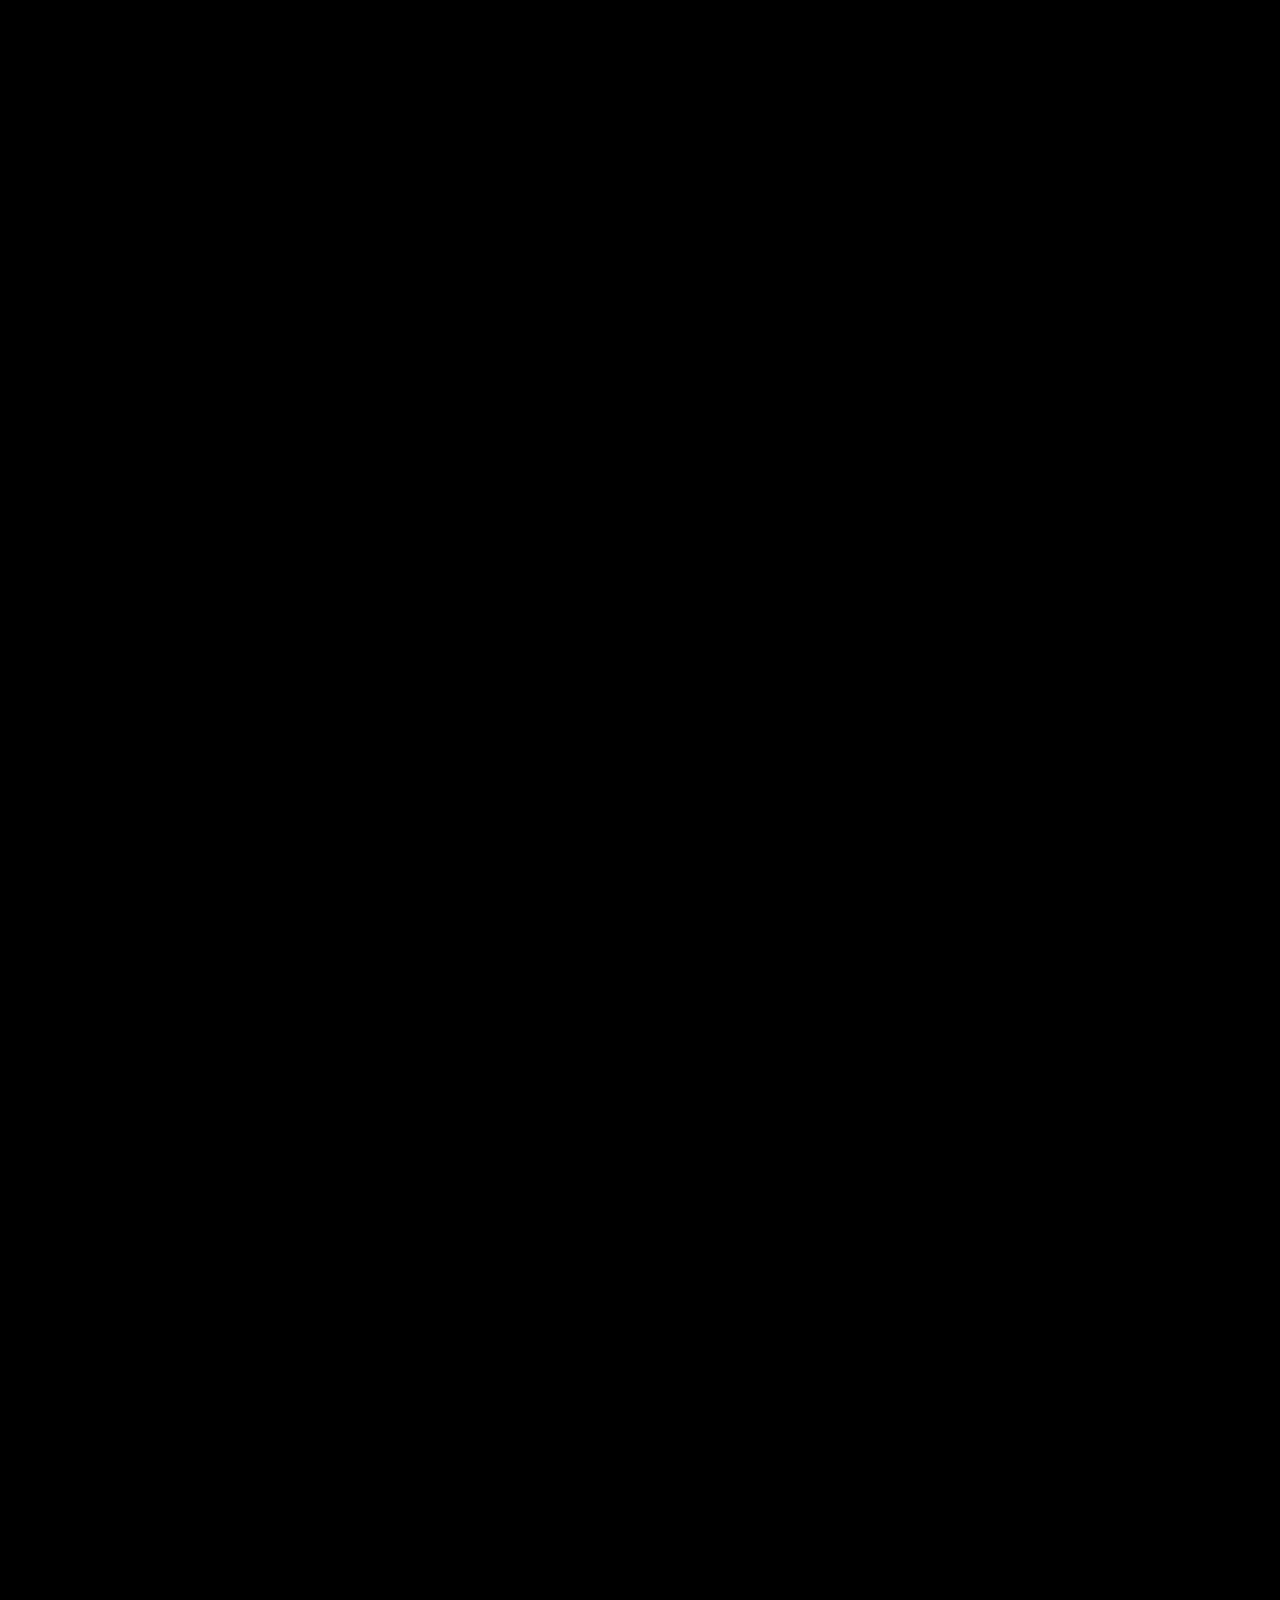
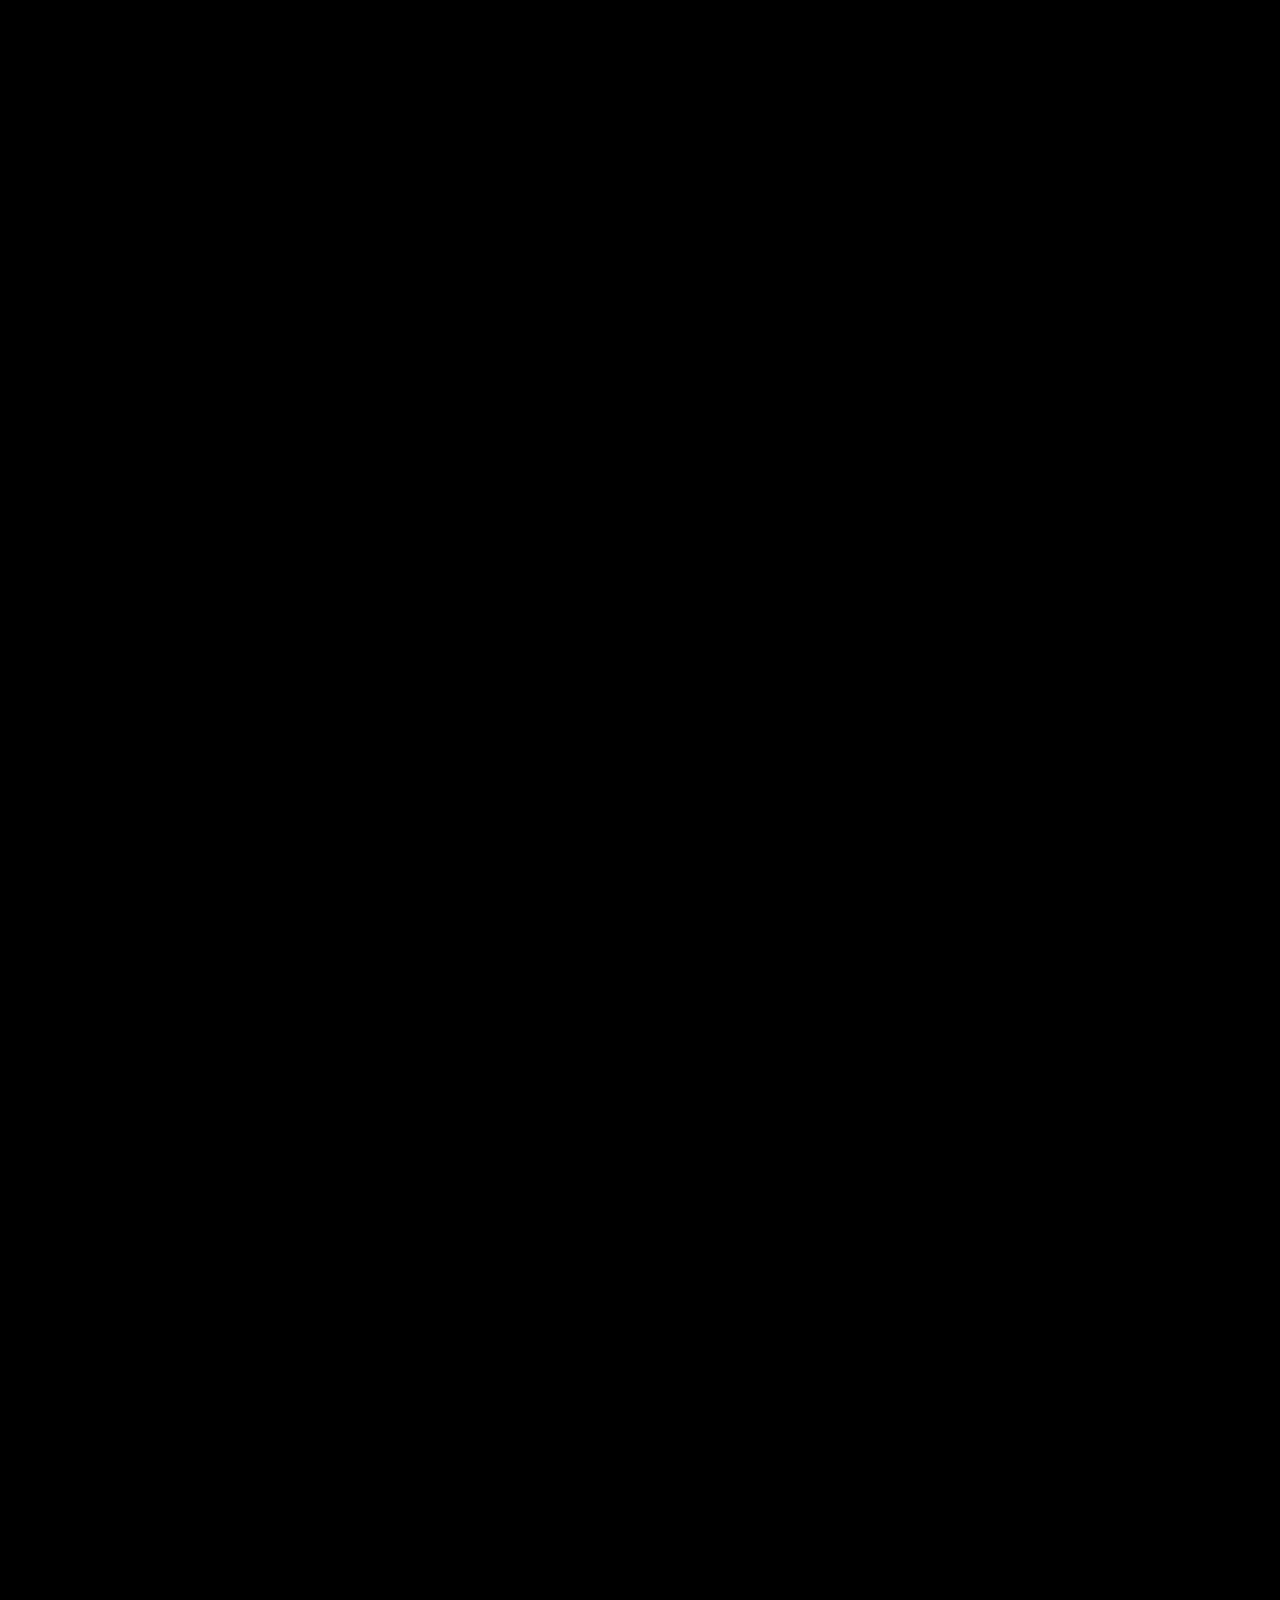
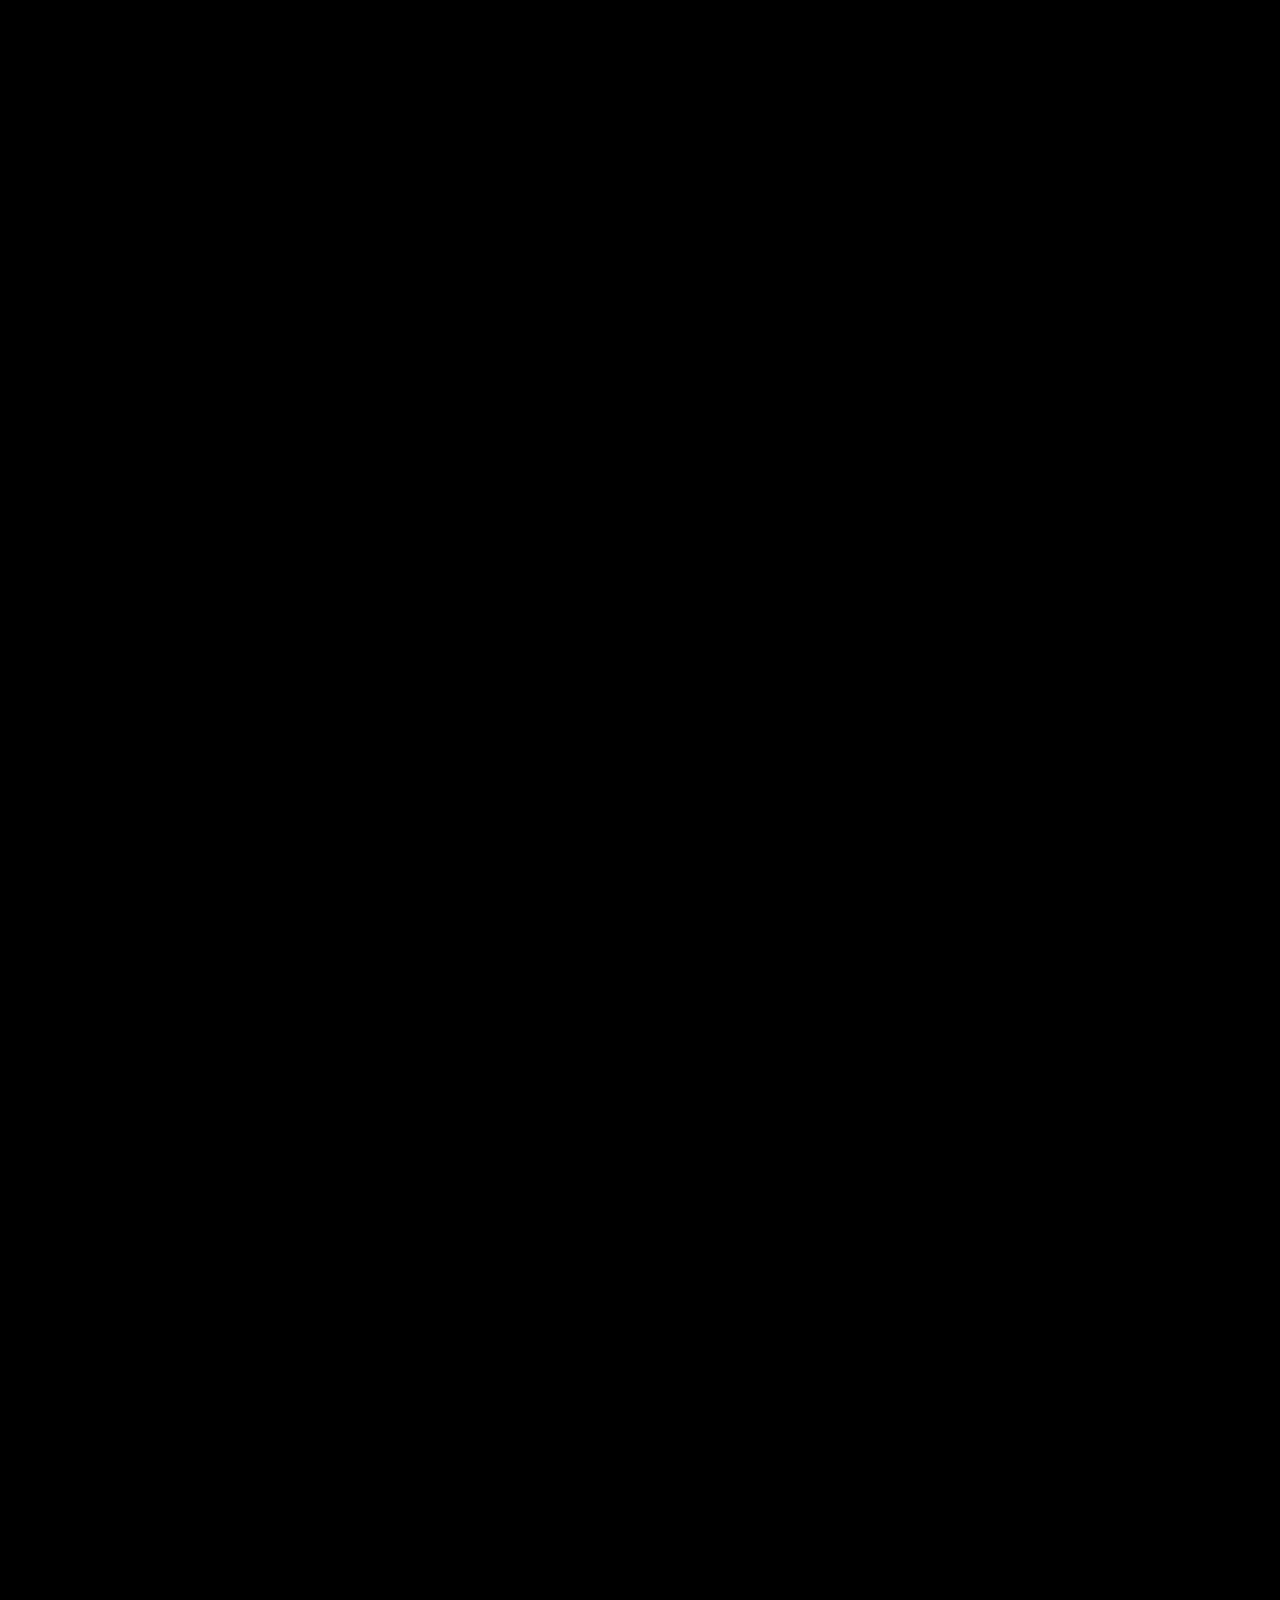
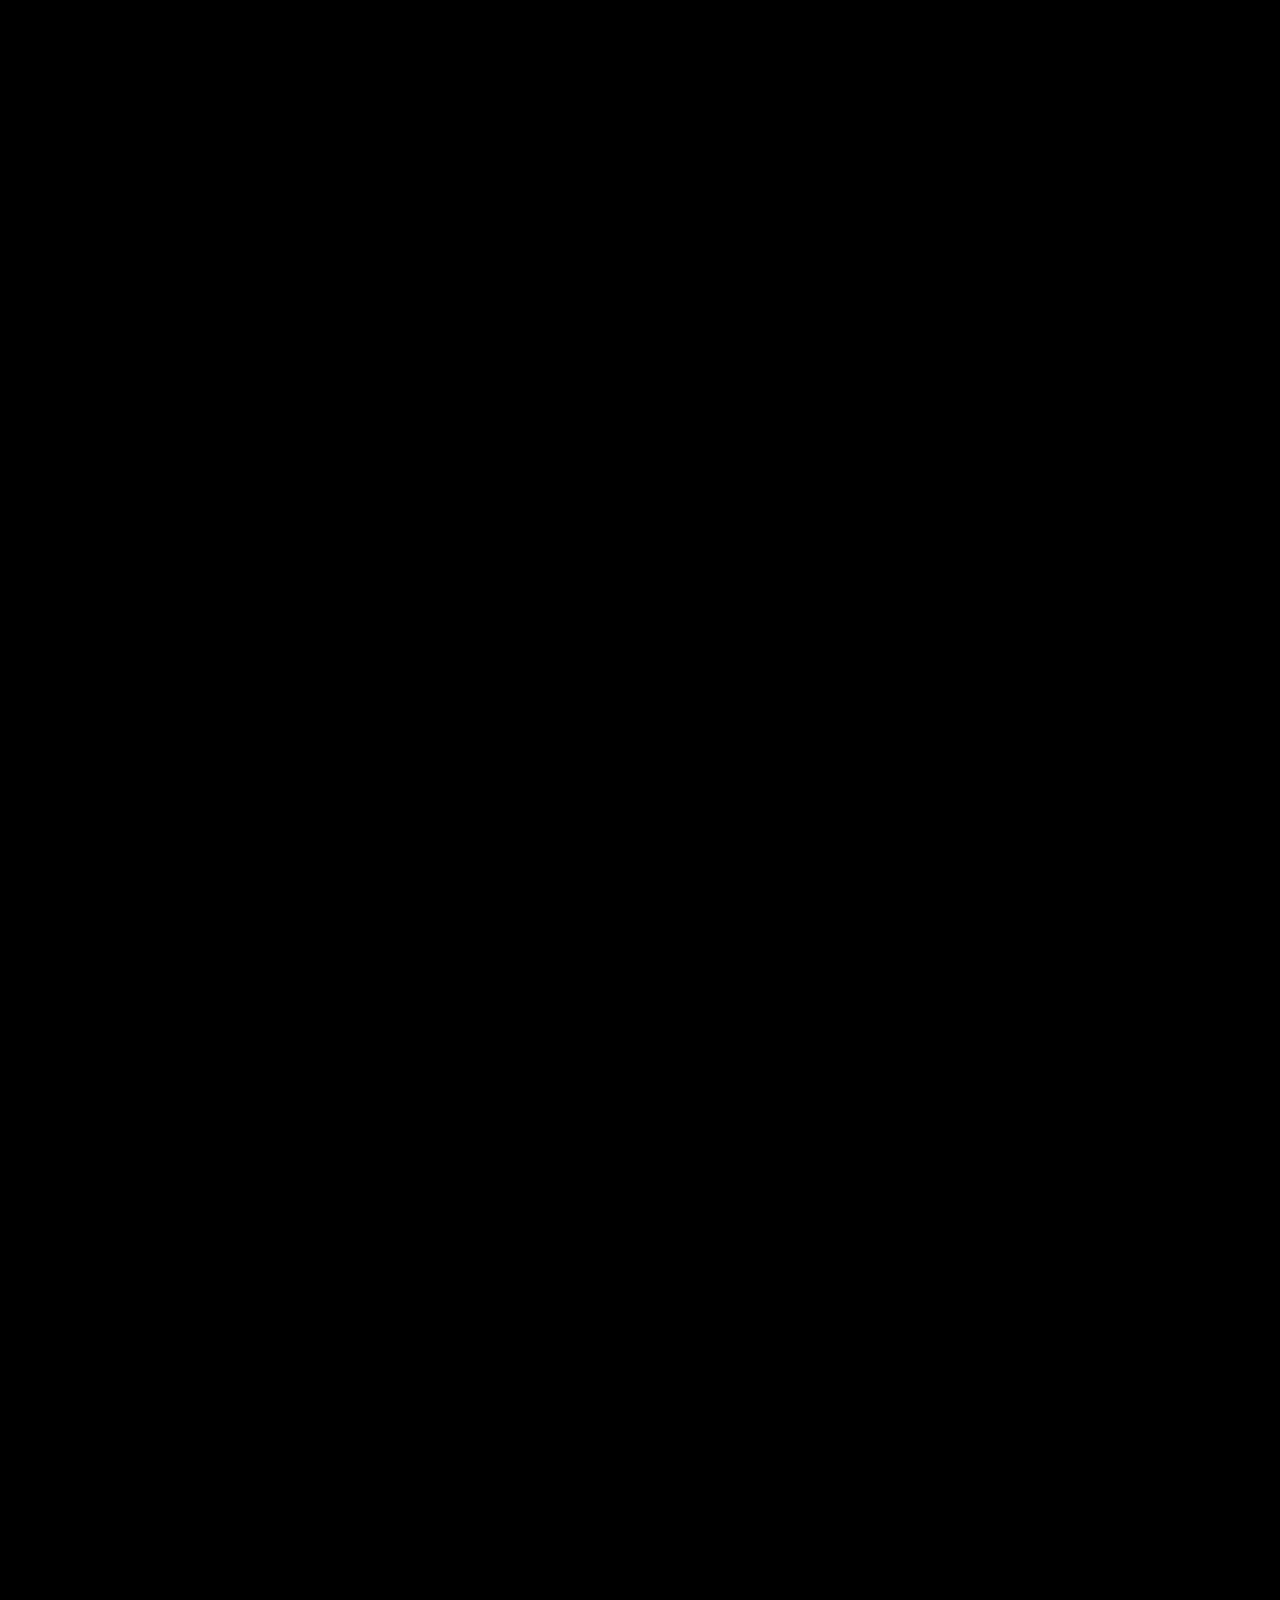
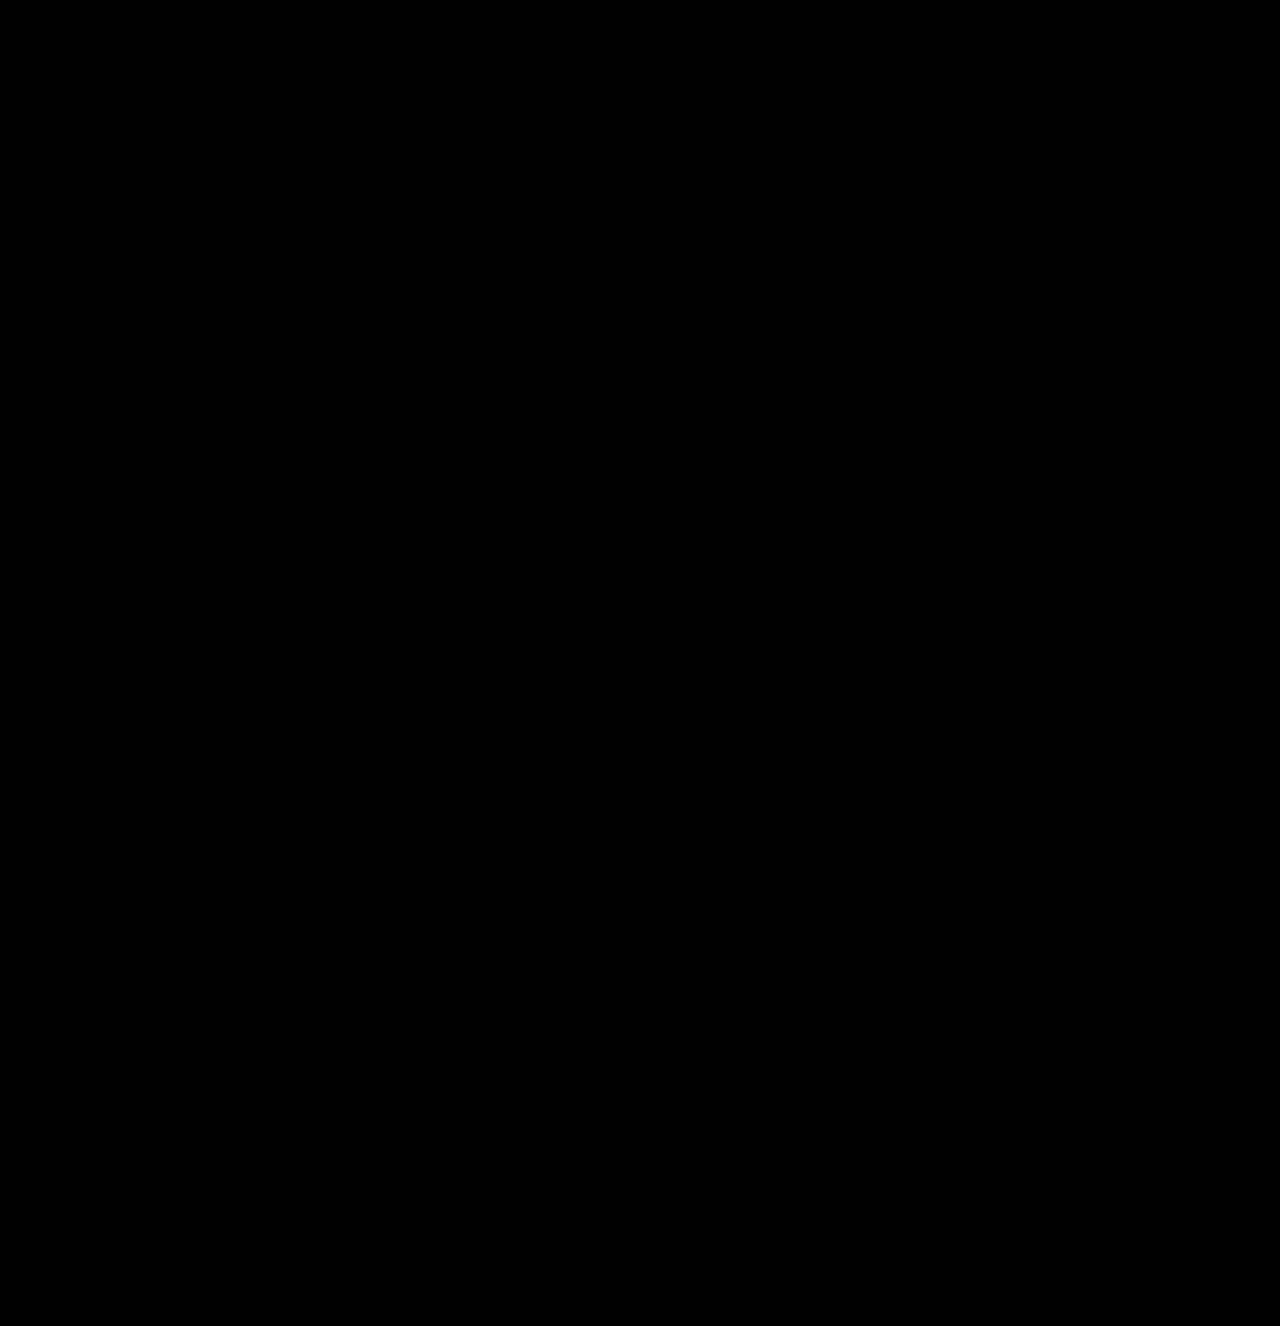
==== commit fcfd0c9c: "3VRenombreCompleto" ====
--- a/index.html
+++ b/index.html
@@ -3,144 +3,539 @@
 <head>
   <meta charset="UTF-8" />
   <meta name="viewport" content="width=device-width, initial-scale=1.0" />
-  <title>ByteArc</title>
+  <title>ArcByte | Excelencia Digital</title>
+  <meta name="description" content="ArcByte: Soluciones digitales premium creadas con precisión. Transformamos desafíos complejos en soluciones elegantes y de alto rendimiento." />
+  
+  <!-- Premium Typography -->
+  <link href="https://fonts.googleapis.com/css2?family=Inter:wght@100;200;300;400;500;600;700;800;900&family=JetBrains+Mono:wght@100;200;300;400;500;600;700&display=swap" rel="stylesheet" />
+  
   <link rel="stylesheet" href="estilohome.css" />
-  <link rel="icon" type="image/png" href="Black and Grey Clean Modern Minimalist Creative Technology Logo.png" />
+  <link rel="icon" type="image/png" href="Captura de pantalla 2025-08-13 143438.png" />
+  <script src="script.js" defer></script>
 </head>
 <body>
-  <!-- PANTALLA DE CARGA -->
+  
+  <!-- PREMIUM LOADING SCREEN -->
   <div class="loading-screen" id="loadingScreen">
-    <img src="Black and Grey Clean Modern Minimalist Creative Technology Logo.png" alt="ByteArc Logo" class="loading-logo">
-    <div class="loading-text">ByteArc</div>
-    <div class="loading-bar-container">
-      <div class="loading-bar"></div>
+    <div class="loading-container">
+      <div class="loading-logo">
+        <svg width="60" height="60" viewBox="0 0 60 60" fill="none" xmlns="http://www.w3.org/2000/svg">
+          <path d="M30 5L50 20V40L30 55L10 40V20L30 5Z" stroke="url(#gradient)" stroke-width="1.5" fill="none"/>
+          <defs>
+            <linearGradient id="gradient" x1="0%" y1="0%" x2="100%" y2="100%">
+              <stop offset="0%" style="stop-color:#3B82F6"/>
+              <stop offset="100%" style="stop-color:#8B5CF6"/>
+            </linearGradient>
+          </defs>
+        </svg>
+      </div>
+      <div class="loading-text">ArcByte</div>
+      <div class="loading-progress">
+        <div class="loading-bar"></div>
+      </div>
     </div>
   </div>
 
-  <!-- CONTENIDO PRINCIPAL -->
+  <!-- MAIN CONTENT -->
   <div class="main-content" id="mainContent">
-    <!-- Elementos de fondo minimalistas -->
-    <div class="bg-elements">
-      <div class="bg-line" style="width: 1px; height: 100px; top: 15%; left: 5%; animation-delay: 0s;"></div>
-      <div class="bg-line" style="width: 1px; height: 80px; top: 45%; right: 8%; animation-delay: 3s;"></div>
-      <div class="bg-line" style="width: 60px; height: 1px; top: 70%; left: 15%; animation-delay: 6s;"></div>
-      <div class="bg-line" style="width: 40px; height: 1px; top: 25%; right: 20%; animation-delay: 2s;"></div>
+    
+    <!-- Geometric Background Elements -->
+    <div class="bg-geometry">
+      <div class="geometric-shape shape-1"></div>
+      <div class="geometric-shape shape-2"></div>
+      <div class="geometric-shape shape-3"></div>
     </div>
 
-    <header>
-      <div class="header-content">
-        <img src="Black and Grey Clean Modern Minimalist Creative Technology Logo.png" alt="ByteArc Logo" class="logo">
-        <h1>ByteArc</h1>
-        <p class="subtitulo">Developer</p>
+    <!-- Premium Navigation -->
+    <nav class="nav-premium">
+      <div class="nav-container">
+        <div class="nav-logo">
+          <svg width="32" height="32" viewBox="0 0 32 32" fill="none">
+            <path d="M16 3L26 10V22L16 29L6 22V10L16 3Z" stroke="currentColor" stroke-width="1.5" fill="none"/>
+          </svg>
+          <span>ArcByte</span>
+        </div>
+        <ul class="nav-links">
+          <li><a href="#about" class="nav-link">Nosotros</a></li>
+          <li><a href="#services" class="nav-link">Servicios</a></li>
+          <li><a href="#work" class="nav-link">Trabajo</a></li>
+          <li><a href="#expertise" class="nav-link">Habilidades</a></li>
+          <li><a href="#contact" class="nav-link">Contacto</a></li>
+        </ul>
+        <div class="nav-cta">
+          <a href="#contact" class="btn-primary-small">Empezar Proyecto</a>
+        </div>
+      </div>
+    </nav>
+
+    <!-- Hero Section -->
+    <header class="hero">
+      <div class="hero-container">
+        <div class="hero-badge">
+          <span class="badge-dot"></span>
+          Disponible Para Proyectos Premium
+        </div>
+        
+        <h1 class="hero-title">
+          Excelencia Digital
+          <span class="hero-subtitle">Redefinida</span>
+        </h1>
+        
+        <p class="hero-description">
+          Creamos soluciones digitales sofisticadas que superan las expectativas.
+          Cada proyecto es una oportunidad para crear algo extraordinario mediante ingeniería de 
+          precisión y un pensamiento de diseño innovador.
+        </p>
+        
+        <div class="hero-rotating">
+          <span class="rotating-label">Especializados en</span>
+          <span class="rotating-text" id="rotatingText">Arquitectura</span>
+        </div>
+        
+        <div class="hero-actions">
+          <a href="#contact" class="btn-primary">
+            <span>Empieza Tu Proyecto</span>
+            <svg width="16" height="16" viewBox="0 0 16 16" fill="none">
+              <path d="M6 12L10 8L6 4" stroke="currentColor" stroke-width="1.5" stroke-linecap="round" stroke-linejoin="round"/>
+            </svg>
+          </a>
+          <a href="#services" class="btn-secondary">Explorar Servicios</a>
+        </div>
+
+        <div class="hero-stats">
+          <div class="stat">
+            <div class="stat-number">50+</div>
+            <div class="stat-label">Proyectos Entregados</div>
+          </div>
+          <div class="stat">
+            <div class="stat-number">99%</div>
+            <div class="stat-label">Satisfacción del Cliente</div>
+          </div>
+          <div class="stat">
+            <div class="stat-number">24/7</div>
+            <div class="stat-label">Soporte Premium</div>
+          </div>
+        </div>
       </div>
     </header>
 
-    <nav>
-      <ul>
-        <li><a href="#sobre-mi">Sobre mí</a></li>
-        <li><a href="#proyectos">Proyectos</a></li>
-        <li><a href="#habilidades">Habilidades</a></li>
-        <li><a href="#contacto">Contacto</a></li>
-      </ul>
-    </nav>
-
-    <section id="sobre-mi">
-      <h2>Sobre mí</h2>
-      <p>
-        Soy Santi Pérez Guerrero, estudiante de Desarrollo de Aplicaciones Multiplataforma 
-        con una pasión especial por las bases de datos, la estética del código y la excelencia técnica. 
-        Mi objetivo es combinar funcionalidad y diseño para crear soluciones digitales elegantes y eficientes. 
-        Planeo especializarme en IA y Big Data o Ciberseguridad, siempre con el propósito de triunfar 
-        y destacar en el mundo del desarrollo.
-      </p>
+    <!-- About Section -->
+    <section id="about" class="section">
+      <div class="container">
+        <div class="section-header">
+          <div class="section-badge">Nuestra Filosofía</div>
+          <h2 class="section-title">Ingeniería de Precisión Encuentra Excelencia Creativa</h2>
+          <p class="section-subtitle">
+            Creemos que las experiencias digitales excepcionales nacen de la intersección 
+            entre el dominio técnico y la sofisticación del diseño. Cada solución que creamos 
+            encarna este principio, entregando resultados que superan los estándares de la industria.
+          </p>
+        </div>
+        
+        <div class="principles-grid">
+          <div class="principle-card">
+            <div class="principle-icon">
+              <svg width="24" height="24" viewBox="0 0 24 24" fill="none">
+                <path d="M12 2L22 8.5V15.5L12 22L2 15.5V8.5L12 2Z" stroke="currentColor" stroke-width="1.5"/>
+              </svg>
+            </div>
+            <h3 class="principle-title">Pensamiento Arquitectónico</h3>
+            <p class="principle-description">
+              Abordamos cada proyecto con precisión arquitectónica, construyendo bases 
+              escalables que soportan crecimiento y adaptación a largo plazo.
+            </p>
+          </div>
+          
+          <div class="principle-card">
+            <div class="principle-icon">
+              <svg width="24" height="24" viewBox="0 0 24 24" fill="none">
+                <path d="M13 2L3 14H12L11 22L21 10H12L13 2Z" stroke="currentColor" stroke-width="1.5"/>
+              </svg>
+            </div>
+            <h3 class="principle-title">Obsesión por el Rendimiento</h3>
+            <p class="principle-description">
+              La velocidad y eficiencia no son ideas tardías—son fundamentales en cada 
+              decisión que tomamos en el proceso de desarrollo.
+            </p>
+          </div>
+          
+          <div class="principle-card">
+            <div class="principle-icon">
+              <svg width="24" height="24" viewBox="0 0 24 24" fill="none">
+                <path d="M12 2C13.1 2 14 2.9 14 4C14 5.1 13.1 6 12 6C10.9 6 10 5.1 10 4C10 2.9 10.9 2 12 2ZM21 9V7L15 7.5V9M15 11L21 11.5V13.5L15 14V16L21 16.5V18.5L9 19V17L9 15V13V11V9L21 9Z" stroke="currentColor" stroke-width="1.5"/>
+              </svg>
+            </div>
+            <h3 class="principle-title">Sofisticación Elegante</h3>
+            <p class="principle-description">
+              Nuestras interfaces combinan funcionalidad intuitiva con estética refinada, 
+              creando experiencias que se sienten poderosas y sin esfuerzo.
+            </p>
+          </div>
+        </div>
+      </div>
     </section>
 
-    <section id="proyectos">
-      <h2>Proyectos</h2>
-      <div class="proyectos-grid">
-        <div class="proyecto">
-          <h3>Sistema de Reservas [En desarrollo - 2026]</h3>
-          <p>
-            Plataforma web completa para gestión de reservas con base de datos integrada. 
-            Incluirá funcionalidades CRUD avanzadas, interfaz de usuario intuitiva y 
-            arquitectura escalable. Será mi proyecto principal para demostrar mis 
-            habilidades en desarrollo full-stack y diseño de bases de datos.
+    <!-- Services Section -->
+    <section id="services" class="section section-alt">
+      <div class="container">
+        <div class="section-header">
+          <div class="section-badge">Lo Que Entregamos</div>
+          <h2 class="section-title">Soluciones Digitales Premium</h2>
+          <p class="section-subtitle">
+            Desde el concepto hasta la implementación, proporcionamos soluciones integrales que 
+            definen nuevos estándares de excelencia en la artesanía digital.
           </p>
         </div>
-        <div class="proyecto">
-          <h3>Portfolio Personal</h3>
-          <p>
-            Sitio web personal desarrollado con enfoque minimalista y profesional. 
-            Implementado con HTML5, CSS3 y JavaScript vanilla, priorizando la 
-            performance y la experiencia de usuario. Diseño responsive y accesible.
+        
+        <div class="services-grid">
+          <div class="service-card featured">
+            <div class="service-header">
+              <div class="service-icon">
+                <svg width="28" height="28" viewBox="0 0 28 28" fill="none">
+                  <path d="M14 2L24 8V20L14 26L4 20V8L14 2Z" stroke="currentColor" stroke-width="1.5"/>
+                </svg>
+              </div>
+              <div class="service-badge">Más Popular</div>
+            </div>
+            <h3 class="service-title">Arquitectura Empresarial</h3>
+            <p class="service-description">
+              Ecosistemas digitales completos construidos con arquitectura de nivel empresarial, 
+              diseño de microservicios e infraestructura nativa en la nube para máxima escalabilidad.
+            </p>
+            <ul class="service-features">
+              <li>Arquitectura de Microservicios</li>
+              <li>Infraestructura Nativa en la Nube</li>
+              <li>Protocolos de Seguridad Avanzados</li>
+              <li>Análisis en Tiempo Real</li>
+            </ul>
+          </div>
+          
+          <div class="service-card">
+            <div class="service-header">
+              <div class="service-icon">
+                <svg width="28" height="28" viewBox="0 0 28 28" fill="none">
+                  <path d="M7 4C5.34315 4 4 5.34315 4 7V21C4 22.6569 5.34315 24 7 24H21C22.6569 24 24 22.6569 24 21V7C24 5.34315 22.6569 4 21 4H7Z" stroke="currentColor" stroke-width="1.5"/>
+                </svg>
+              </div>
+            </div>
+            <h3 class="service-title">Diseño de Experiencia Digital</h3>
+            <p class="service-description">
+              Interfaces y experiencias de usuario sofisticadas que combinan excelencia 
+              estética con perfección funcional, creando puntos de contacto digitales memorables.
+            </p>
+            <ul class="service-features">
+              <li>Estrategia de Experiencia de Usuario</li>
+              <li>Sistemas de Diseño de Interfaz</li>
+              <li>Prototipado de Interacciones</li>
+              <li>Optimización de Usabilidad</li>
+            </ul>
+          </div>
+          
+          <div class="service-card">
+            <div class="service-header">
+              <div class="service-icon">
+                <svg width="28" height="28" viewBox="0 0 28 28" fill="none">
+                  <path d="M14 2L2 8L14 14L26 8L14 2Z" stroke="currentColor" stroke-width="1.5"/>
+                  <path d="M2 20L14 26L26 20" stroke="currentColor" stroke-width="1.5"/>
+                  <path d="M2 14L14 20L26 14" stroke="currentColor" stroke-width="1.5"/>
+                </svg>
+              </div>
+            </div>
+            <h3 class="service-title">Consultoría Técnica</h3>
+            <p class="service-description">
+              Servicios de asesoría tecnológica estratégica para guiar decisiones críticas, 
+              optimizar sistemas existentes y planificar la evolución tecnológica futura.
+            </p>
+            <ul class="service-features">
+              <li>Estrategia Tecnológica</li>
+              <li>Revisión de Arquitectura de Sistemas</li>
+              <li>Optimización del Rendimiento</li>
+              <li>Transformación Digital</li>
+            </ul>
+          </div>
+        </div>
+      </div>
+    </section>
+
+    <!-- Work Section -->
+    <section id="work" class="section">
+      <div class="container">
+        <div class="section-header">
+          <div class="section-badge">Casos de Estudio</div>
+          <h2 class="section-title">Trabajo Destacado</h2>
+          <p class="section-subtitle">
+            Cada proyecto representa nuestro compromiso de empujar los límites de lo que es 
+            posible en la artesanía digital y la innovación tecnológica.
           </p>
         </div>
-        <div class="proyecto">
-          <h3>Proyectos Académicos DAM</h3>
-          <p>
-            Diversos ejercicios y proyectos desarrollados durante la formación en DAM, 
-            incluyendo aplicaciones en Java, diseño de bases de datos relacionales y 
-            desarrollo de interfaces de usuario. Enfoque en buenas prácticas y código limpio.
+        
+        <div class="work-grid">
+          <div class="work-card">
+            <div class="work-status">En Desarrollo • 2026</div>
+            <h3 class="work-title">Plataforma de Reservas Empresarial</h3>
+            <p class="work-description">
+              Sistema de gestión de reservas de nueva generación construido con arquitectura 
+              de microservicios, con disponibilidad en tiempo real, pagos integrados 
+              y protocolos de seguridad de nivel empresarial.
+            </p>
+            <div class="work-tech">
+              <span class="tech-tag">Microservicios</span>
+              <span class="tech-tag">Tiempo Real</span>
+              <span class="tech-tag">Seguridad Empresarial</span>
+            </div>
+            <div class="work-metrics">
+              <div class="metric">
+                <span class="metric-value">99.9%</span>
+                <span class="metric-label">SLA de Disponibilidad</span>
+              </div>
+              <div class="metric">
+                <span class="metric-value">10K+</span>
+                <span class="metric-label">Usuarios Concurrentes</span>
+              </div>
+            </div>
+          </div>
+          
+          <div class="work-card">
+            <div class="work-status">Completado • 2025</div>
+            <h3 class="work-title">Identidad Digital Corporativa</h3>
+            <p class="work-description">
+              Sitio web institucional premium con diseño sofisticado, 
+              animaciones avanzadas y arquitectura optimizada para rendimiento 
+              logrando puntuaciones perfectas de accesibilidad.
+            </p>
+            <div class="work-tech">
+              <span class="tech-tag">Rendimiento</span>
+              <span class="tech-tag">Accesibilidad</span>
+              <span class="tech-tag">Excelencia SEO</span>
+              <span class="tech-tag">Diseño Premium</span>
+            </div>
+            <div class="work-metrics">
+              <div class="metric">
+                <span class="metric-value">100</span>
+                <span class="metric-label">Puntuación Lighthouse</span>
+              </div>
+              <div class="metric">
+                <span class="metric-value">300%</span>
+                <span class="metric-label">Ganancia de Rendimiento</span>
+              </div>
+            </div>
+          </div>
+          
+          <div class="work-card">
+            <div class="work-status">En Curso</div>
+            <h3 class="work-title">Contribuciones de Código Abierto</h3>
+            <p class="work-description">
+              Contribuyendo a la comunidad de desarrolladores con bibliotecas de alta calidad, 
+              herramientas y recursos educativos, siguiendo prácticas de desarrollo modernas 
+              y documentación exhaustiva.
+            </p>
+            <div class="work-tech">
+              <span class="tech-tag">Código Abierto</span>
+              <span class="tech-tag">Comunidad</span>
+              <span class="tech-tag">Educación</span>
+              <span class="tech-tag">Mejores Prácticas</span>
+            </div>
+            <a href="https://github.com/iPiiix" class="work-link" target="_blank">
+              <span>Ver Repositorio</span>
+              <svg width="16" height="16" viewBox="0 0 16 16" fill="none">
+                <path d="M6 12L10 8L6 4" stroke="currentColor" stroke-width="1.5" stroke-linecap="round" stroke-linejoin="round"/>
+              </svg>
+            </a>
+          </div>
+        </div>
+      </div>
+    </section>
+
+    <!-- Expertise Section -->
+    <section id="expertise" class="section section-alt">
+      <div class="container">
+        <div class="section-header">
+          <div class="section-badge">Dominio Técnico</div>
+          <h2 class="section-title">Experiencia Avanzada</h2>
+          <p class="section-subtitle">
+            Dominio en tecnologías y metodologías de vanguardia que nos permiten 
+            entregar soluciones de calidad y rendimiento sin compromisos.
           </p>
-          <a href="https://github.com/iPiiix" class="proyecto-link" target="_blank">Ver repositorio →</a>
+        </div>
+        
+        <div class="expertise-grid">
+          <div class="expertise-category">
+            <h3 class="category-title">Excelencia Backend</h3>
+            <div class="skills-list">
+              <div class="skill-item">
+                <div class="skill-info">
+                  <span class="skill-name">Java Empresarial</span>
+                  <span class="skill-level">Experto</span>
+                </div>
+                <div class="skill-bar">
+                  <div class="skill-progress" data-progress="95"></div>
+                </div>
+              </div>
+              <div class="skill-item">
+                <div class="skill-info">
+                  <span class="skill-name">Diseño de Bases de Datos</span>
+                  <span class="skill-level">Experto</span>
+                </div>
+                <div class="skill-bar">
+                  <div class="skill-progress" data-progress="90"></div>
+                </div>
+              </div>
+              <div class="skill-item">
+                <div class="skill-info">
+                  <span class="skill-name">Node.js</span>
+                  <span class="skill-level">Avanzado</span>
+                </div>
+                <div class="skill-bar">
+                  <div class="skill-progress" data-progress="85"></div>
+                </div>
+              </div>
+            </div>
+          </div>
+          
+          <div class="expertise-category">
+            <h3 class="category-title">Dominio Frontend</h3>
+            <div class="skills-list">
+              <div class="skill-item">
+                <div class="skill-info">
+                  <span class="skill-name">JavaScript ES6+</span>
+                  <span class="skill-level">Experto</span>
+                </div>
+                <div class="skill-bar">
+                  <div class="skill-progress" data-progress="90"></div>
+                </div>
+              </div>
+              <div class="skill-item">
+                <div class="skill-info">
+                  <span class="skill-name">Ecosistema React</span>
+                  <span class="skill-level">Avanzado</span>
+                </div>
+                <div class="skill-bar">
+                  <div class="skill-progress" data-progress="85"></div>
+                </div>
+              </div>
+              <div class="skill-item">
+                <div class="skill-info">
+                  <span class="skill-name">CSS Moderno</span>
+                  <span class="skill-level">Experto</span>
+                </div>
+                <div class="skill-bar">
+                  <div class="skill-progress" data-progress="95"></div>
+                </div>
+              </div>
+            </div>
+          </div>
+          
+          <div class="expertise-category">
+            <h3 class="category-title">DevOps y Nube</h3>
+            <div class="skills-list">
+              <div class="skill-item">
+                <div class="skill-info">
+                  <span class="skill-name">Flujos de Trabajo Git</span>
+                  <span class="skill-level">Experto</span>
+                </div>
+                <div class="skill-bar">
+                  <div class="skill-progress" data-progress="98"></div>
+                </div>
+              </div>
+              <div class="skill-item">
+                <div class="skill-info">
+                  <span class="skill-name">Docker y K8s</span>
+                  <span class="skill-level">Avanzado</span>
+                </div>
+                <div class="skill-bar">
+                  <div class="skill-progress" data-progress="80"></div>
+                </div>
+              </div>
+              <div class="skill-item">
+                <div class="skill-info">
+                  <span class="skill-name">Plataformas en la Nube</span>
+                  <span class="skill-level">Intermedio</span>
+                </div>
+                <div class="skill-bar">
+                  <div class="skill-progress" data-progress="75"></div>
+                </div>
+              </div>
+            </div>
+          </div>
         </div>
       </div>
     </section>
 
-    <section id="habilidades">
-      <h2>Habilidades</h2>
-      <div class="habilidades-grid">
-        <div class="habilidad">
-          <div class="habilidad-nombre">Java</div>
-          <div class="habilidad-nivel">Avanzado</div>
-        </div>
-        <div class="habilidad">
-          <div class="habilidad-nombre">SQL</div>
-          <div class="habilidad-nivel">Avanzado</div>
-        </div>
-        <div class="habilidad">
-          <div class="habilidad-nombre">HTML5 & CSS3</div>
-          <div class="habilidad-nivel">Intermedio</div>
-        </div>
-        <div class="habilidad">
-          <div class="habilidad-nombre">JavaScript</div>
-          <div class="habilidad-nivel">Intermedio</div>
-        </div>
-        <div class="habilidad">
-          <div class="habilidad-nombre">Bases de Datos</div>
-          <div class="habilidad-nivel">Avanzado</div>
-        </div>
-        <div class="habilidad">
-          <div class="habilidad-nombre">Git & GitHub</div>
-          <div class="habilidad-nivel">Intermedio</div>
-        </div>
-        <div class="habilidad">
-          <div class="habilidad-nombre">Debugging</div>
-          <div class="habilidad-nivel">Intermedio</div>
-        </div>
-        <div class="habilidad">
-          <div class="habilidad-nombre">Diseño Responsivo</div>
-          <div class="habilidad-nivel">Intermedio</div>
+    <!-- Contact Section -->
+    <section id="contact" class="section">
+      <div class="container">
+        <div class="section-header">
+          <div class="section-badge">Conectemos</div>
+          <h2 class="section-title">Comienza Tu Proyecto Premium</h2>
+          <p class="section-subtitle">
+            ¿Listo para transformar tu visión en una realidad digital excepcional? 
+            Hablemos de cómo podemos crear algo extraordinario juntos.
+          </p>
+        </div>
+        
+        <div class="contact-content">
+          <div class="contact-info">
+            <div class="contact-item">
+              <div class="contact-icon">
+                <svg width="24" height="24" viewBox="0 0 24 24" fill="none">
+                  <path d="M4 4H20C21.1 4 22 4.9 22 6V18C22 19.1 21.1 20 20 20H4C2.9 20 2 19.1 2 18V6C2 4.9 2.9 4 4 4Z" stroke="currentColor" stroke-width="1.5"/>
+                  <polyline points="22,6 12,13 2,6" stroke="currentColor" stroke-width="1.5"/>
+                </svg>
+              </div>
+              <div class="contact-details">
+                <h4 class="contact-title">Email</h4>
+                <a href="mailto:santiperezguerrero2005@gmail.com" class="contact-link">
+                  santiperezguerrero2005@gmail.com
+                </a>
+              </div>
+            </div>
+            
+            <div class="contact-item">
+              <div class="contact-icon">
+                <svg width="24" height="24" viewBox="0 0 24 24" fill="none">
+                  <path d="M9 19C-5.5 19 -5.5 5 9 5C20.5 5 20.5 19 9 19Z" stroke="currentColor" stroke-width="1.5"/>
+                  <path d="M15 9L9 15" stroke="currentColor" stroke-width="1.5"/>
+                  <path d="M15 15L9 9" stroke="currentColor" stroke-width="1.5"/>
+                </svg>
+              </div>
+              <div class="contact-details">
+                <h4 class="contact-title">Portafolio</h4>
+                <a href="https://github.com/iPiiix" class="contact-link" target="_blank">
+                  github.com/iPiiix
+                </a>
+              </div>
+            </div>
+          </div>
+          
+          <div class="contact-cta">
+            <a href="mailto:santiperezguerrero2005@gmail.com" class="btn-primary-large">
+              <span>Iniciar una Conversación</span>
+              <svg width="20" height="20" viewBox="0 0 20 20" fill="none">
+                <path d="M7.5 15L12.5 10L7.5 5" stroke="currentColor" stroke-width="1.5" stroke-linecap="round" stroke-linejoin="round"/>
+              </svg>
+            </a>
+          </div>
         </div>
       </div>
     </section>
 
-    <section id="contacto">
-      <h2>Contacto</h2>
-      <p>Conecta conmigo para colaboraciones y oportunidades profesionales</p>
-      <div class="contacto-links">
-        <a href="mailto:santiperezguerrero2005@gmail.com" class="contacto-link">
-          santiperezguerrero2005@gmail.com
-        </a>
-        <a href="https://github.com/iPiiix" class="contacto-link" target="_blank">
-          GitHub: iPiiix
-        </a>
-      </div>
-    </section>
-
-      <footer>
-        <p>© 2025 By ByteArc. All right reserveds</p>
-      </footer>
-    </div>
-  </body>
-  </html>+    <!-- Premium Footer -->
+    <footer class="footer">
+      <div class="container">
+        <div class="footer-content">
+          <div class="footer-brand">
+            <svg width="32" height="32" viewBox="0 0 32 32" fill="none">
+              <path d="M16 3L26 10V22L16 29L6 22V10L16 3Z" stroke="currentColor" stroke-width="1.5" fill="none"/>
+            </svg>
+            <span>ArcByte</span>
+          </div>
+          <div class="footer-text">
+            © 2025 ArcByte. Creando excelencia digital a través de precisión e innovación.
+          </div>
+        </div>
+      </div>
+    </footer>
+  </div>
+</body>
+<script src="jshome.js"></script>
+</html>
--- a/estilohome.css
+++ b/estilohome.css
@@ -1,474 +1,215 @@
+/* === PREMIUM VARIABLES === */
+:root {
+  /* Premium Color Palette */
+  --primary: #3B82F6;
+  --primary-light: #60A5FA;
+  --primary-dark: #2563EB;
+  --secondary: #8B5CF6;
+  --accent: #06B6D4;
+
+  /* Sophisticated Neutrals */
+  --black: #000000;
+  --gray-900: #0F172A;
+  --gray-800: #1E293B;
+  --gray-700: #334155;
+  --gray-600: #475569;
+  --gray-500: #64748B;
+  --gray-400: #94A3B8;
+  --gray-300: #CBD5E1;
+  --gray-200: #E2E8F0;
+  --gray-100: #F1F5F9;
+  --white: #FFFFFF;
+
+  /* Semantic Colors */
+  --bg-primary: var(--black);
+  --bg-secondary: var(--gray-900);
+  --bg-tertiary: var(--gray-800);
+  --surface: rgba(15, 23, 42, 0.8);
+  --surface-hover: rgba(30, 41, 59, 0.9);
+  
+  --text-primary: var(--white);
+  --text-secondary: var(--gray-300);
+  --text-tertiary: var(--gray-400);
+  --text-muted: var(--gray-500);
+
+  --border: rgba(148, 163, 184, 0.1);
+  --border-light: rgba(148, 163, 184, 0.2);
+  --border-heavy: rgba(148, 163, 184, 0.3);
+
+  /* Premium Gradients */
+  --gradient-primary: linear-gradient(135deg, var(--primary) 0%, var(--secondary) 100%);
+  --gradient-surface: linear-gradient(135deg, rgba(15, 23, 42, 0.95) 0%, rgba(30, 41, 59, 0.95) 100%);
+  --gradient-text: linear-gradient(135deg, var(--white) 0%, var(--gray-300) 100%);
+  --gradient-border: linear-gradient(135deg, var(--primary) 0%, var(--secondary) 100%);
+
+  /* Premium Shadows */
+  --shadow-sm: 0 1px 2px 0 rgba(0, 0, 0, 0.5);
+  --shadow-md: 0 4px 6px -1px rgba(0, 0, 0, 0.4);
+  --shadow-lg: 0 10px 15px -3px rgba(0, 0, 0, 0.6);
+  --shadow-xl: 0 20px 25px -5px rgba(0, 0, 0, 0.7);
+  --shadow-2xl: 0 25px 50px -12px rgba(0, 0, 0, 0.8);
+  --shadow-primary: 0 10px 40px rgba(59, 130, 246, 0.3);
+
+  /* Typography Scale */
+  --font-family-primary: 'Inter', -apple-system, BlinkMacSystemFont, 'Segoe UI', sans-serif;
+  --font-family-mono: 'JetBrains Mono', 'Fira Code', 'SF Mono', monospace;
+
+  /* Spacing Scale */
+  --space-1: 0.25rem;
+  --space-2: 0.5rem;
+  --space-3: 0.75rem;
+  --space-4: 1rem;
+  --space-5: 1.25rem;
+  --space-6: 1.5rem;
+  --space-8: 2rem;
+  --space-10: 2.5rem;
+  --space-12: 3rem;
+  --space-16: 4rem;
+  --space-20: 5rem;
+  --space-24: 6rem;
+  --space-32: 8rem;
+
+  /* Animation */
+  --ease-out-cubic: cubic-bezier(0.33, 1, 0.68, 1);
+  --ease-in-out-cubic: cubic-bezier(0.65, 0, 0.35, 1);
+  --transition-fast: 0.2s var(--ease-out-cubic);
+  --transition-normal: 0.3s var(--ease-out-cubic);
+  --transition-slow: 0.5s var(--ease-out-cubic);
+}
+
+/* === FOUNDATION === */
 * {
   margin: 0;
   padding: 0;
   box-sizing: border-box;
 }
 
+html {
+  scroll-behavior: smooth;
+  font-size: 16px;
+}
+
 body {
-  font-family: 'Georgia', serif;
-  background: linear-gradient(135deg, #0a0a0a 0%, #1a1a1a 100%);
-  color: #e0e0e0;
+  font-family: var(--font-family-primary);
+  background: var(--bg-primary);
+  color: var(--text-primary);
   line-height: 1.6;
+  font-weight: 400;
+  letter-spacing: -0.01em;
   overflow-x: hidden;
-}
-
-/* === PANTALLA DE CARGA === */
+  -webkit-font-smoothing: antialiased;
+  -moz-osx-font-smoothing: grayscale;
+  text-rendering: optimizeLegibility;
+}
+
+::selection {
+  background: rgba(59, 130, 246, 0.2);
+  color: var(--white);
+}
+
+/* === PREMIUM LOADING SCREEN === */
 .loading-screen {
   position: fixed;
   top: 0;
   left: 0;
   width: 100%;
   height: 100vh;
-  background: linear-gradient(135deg, #0a0a0a 0%, #1a1a1a 100%);
-  display: flex;
-  flex-direction: column;
+  background: var(--bg-primary);
+  display: flex;
   justify-content: center;
   align-items: center;
-  z-index: 9999;
-  transition: opacity 0.5s ease, visibility 0.5s ease;
+  z-index: 10000;
+  transition: opacity 0.8s var(--ease-out-cubic);
 }
 
 .loading-screen.hidden {
   opacity: 0;
-  visibility: hidden;
+  pointer-events: none;
+}
+
+.loading-container {
+  text-align: center;
 }
 
 .loading-logo {
-  width: 80px;
-  height: 80px;
-  margin-bottom: 30px;
+  margin-bottom: var(--space-8);
   opacity: 0;
-  animation: logoFadeIn 1s ease-out 0.5s forwards;
+  animation: logoAppear 1.5s var(--ease-out-cubic) 0.5s forwards;
+}
+
+.loading-logo svg {
+  width: 60px;
+  height: 60px;
+  animation: logoRotate 3s ease-in-out infinite;
 }
 
 .loading-text {
-  font-size: 1.5rem;
-  color: #fff;
-  font-weight: 300;
-  letter-spacing: 2px;
-  margin-bottom: 40px;
+  font-size: 2rem;
+  font-weight: 200;
+  letter-spacing: 0.2em;
+  margin-bottom: var(--space-12);
   opacity: 0;
-  animation: textFadeIn 1s ease-out 1s forwards;
-}
-
-.loading-bar-container {
+  animation: textAppear 1.5s var(--ease-out-cubic) 0.7s forwards;
+  background: var(--gradient-text);
+  -webkit-background-clip: text;
+  -webkit-text-fill-color: transparent;
+  background-clip: text;
+}
+
+.loading-progress {
   width: 300px;
   height: 2px;
-  background: #333;
+  background: var(--gray-800);
   border-radius: 1px;
   overflow: hidden;
   opacity: 0;
-  animation: barFadeIn 1s ease-out 1.5s forwards;
+  animation: progressAppear 1.5s var(--ease-out-cubic) 1s forwards;
 }
 
 .loading-bar {
   height: 100%;
-  background: linear-gradient(90deg, #666 0%, #fff 50%, #666 100%);
+  background: var(--gradient-primary);
   width: 0%;
-  animation: loadingProgress 2s ease-out 2s forwards;
-}
-
-@keyframes logoFadeIn {
+  animation: loadingProgress 2s var(--ease-out-cubic) 1.2s forwards;
+  box-shadow: 0 0 20px rgba(59, 130, 246, 0.5);
+}
+
+@keyframes logoAppear {
+  to { opacity: 1; transform: translateY(0); }
+  from { opacity: 0; transform: translateY(20px); }
+}
+
+@keyframes logoRotate {
+  0%, 100% { transform: rotate(0deg); }
+  50% { transform: rotate(10deg); }
+}
+
+@keyframes textAppear {
+  to { opacity: 1; transform: translateY(0); }
+  from { opacity: 0; transform: translateY(15px); }
+}
+
+@keyframes progressAppear {
   to { opacity: 1; }
-}
-
-@keyframes textFadeIn {
-  to { opacity: 1; }
-}
-
-@keyframes barFadeIn {
-  to { opacity: 1; }
+  from { opacity: 0; }
 }
 
 @keyframes loadingProgress {
   to { width: 100%; }
 }
 
-/* === CONTENIDO PRINCIPAL === */
+/* === MAIN CONTENT === */
 .main-content {
   opacity: 0;
-  transition: opacity 0.8s ease;
+  transition: opacity 1s var(--ease-out-cubic);
 }
 
 .main-content.show {
   opacity: 1;
 }
 
-/* Animaciones minimalistas */
-@keyframes fadeInUp {
-  from {
-    opacity: 0;
-    transform: translateY(20px);
-  }
-  to {
-    opacity: 1;
-    transform: translateY(0);
-  }
-}
-
-@keyframes subtleGlow {
-  0%, 100% { text-shadow: 0 0 10px rgba(255, 255, 255, 0.1); }
-  50% { text-shadow: 0 0 20px rgba(255, 255, 255, 0.2); }
-}
-
-/* Header con logo */
-header {
-  text-align: center;
-  padding: 80px 20px 60px;
-  background: linear-gradient(135deg, #111 0%, #1f1f1f 100%);
-  border-bottom: 1px solid #333;
-}
-
-.header-content {
-  display: flex;
-  flex-direction: column;
-  align-items: center;
-  gap: 20px;
-}
-
-.logo {
-  width: 60px;
-  height: 60px;
-  filter: brightness(1.1);
-  transition: all 0.3s ease;
-}
-
-.logo:hover {
-  transform: scale(1.05);
-  filter: brightness(1.3);
-}
-
-header h1 {
-  font-size: 3.2rem;
-  margin: 0;
-  color: #ffffff;
-  font-weight: 300;
-  letter-spacing: 2px;
-  animation: subtleGlow 4s ease-in-out infinite;
-}
-
-.subtitulo {
-  font-style: italic;
-  color: #999;
-  font-size: 1.1rem;
-  font-weight: 300;
-  margin-top: 8px;
-}
-
-/* Navegación minimalista */
-nav {
-  position: sticky;
-  top: 0;
-  z-index: 100;
-  background: rgba(17, 17, 17, 0.95);
-  -webkit-backdrop-filter: blur(10px);
-  backdrop-filter: blur(10px);
-  border-bottom: 1px solid #333;
-}
-
-nav ul {
-  display: flex;
-  justify-content: center;
-  padding: 20px;
-  list-style: none;
-  max-width: 600px;
-  margin: 0 auto;
-}
-
-nav ul li {
-  margin: 0 25px;
-}
-
-nav a {
-  color: #ccc;
-  text-decoration: none;
-  font-weight: 400;
-  padding: 8px 0;
-  transition: all 0.3s ease;
-  position: relative;
-  font-size: 0.95rem;
-}
-
-nav a::after {
-  content: '';
-  position: absolute;
-  bottom: 0;
-  left: 0;
-  width: 0;
-  height: 1px;
-  background: #fff;
-  transition: width 0.3s ease;
-}
-
-nav a:hover {
-  color: #fff;
-}
-
-nav a:hover::after {
-  width: 100%;
-}
-
-/* Secciones */
-section {
-  max-width: 800px;
-  margin: 0 auto;
-  padding: 80px 20px;
-  animation: fadeInUp 0.6s ease-out;
-}
-
-h2 {
-  font-size: 2.2rem;
-  margin-bottom: 40px;
-  color: #fff;
-  font-weight: 300;
-  position: relative;
-  display: inline-block;
-}
-
-h2::after {
-  content: '';
-  position: absolute;
-  bottom: -8px;
-  left: 0;
-  width: 40px;
-  height: 1px;
-  background: #666;
-}
-
-/* Sobre mí */
-#sobre-mi p {
-  font-size: 1.2rem;
-  color: #ccc;
-  max-width: 600px;
-  margin: 0 auto;
-  text-align: center;
-  line-height: 1.8;
-  font-weight: 300;
-}
-
-/* Proyectos */
-.proyectos-grid {
-  display: grid;
-  grid-template-columns: 1fr;
-  gap: 30px;
-  margin-top: 50px;
-}
-
-.proyecto {
-  background: linear-gradient(135deg, #1a1a1a 0%, #141414 100%);
-  padding: 40px;
-  border: 1px solid #333;
-  transition: all 0.3s ease;
-  position: relative;
-}
-
-.proyecto::before {
-  content: '';
-  position: absolute;
-  top: 0;
-  left: 0;
-  width: 3px;
-  height: 100%;
-  background: #444;
-  transition: background 0.3s ease;
-}
-
-.proyecto:hover {
-  border-color: #444;
-  transform: translateX(5px);
-}
-
-.proyecto:hover::before {
-  background: #666;
-}
-
-.proyecto h3 {
-  color: #fff;
-  margin-bottom: 15px;
-  font-size: 1.3rem;
-  font-weight: 400;
-}
-
-.proyecto p {
-  color: #aaa;
-  line-height: 1.7;
-  font-weight: 300;
-}
-
-.proyecto-link {
-  color: #ccc;
-  text-decoration: none;
-  font-size: 0.9rem;
-  margin-top: 15px;
-  display: inline-block;
-  padding: 8px 0;
-  border-bottom: 1px solid transparent;
-  transition: all 0.3s ease;
-}
-
-.proyecto-link:hover {
-  color: #fff;
-  border-bottom-color: #666;
-}
-
-/* Habilidades minimalistas */
-.habilidades-grid {
-  display: grid;
-  grid-template-columns: repeat(auto-fit, minmax(180px, 1fr));
-  gap: 25px;
-  margin-top: 50px;
-}
-
-.habilidad {
-  background: rgba(255, 255, 255, 0.02);
-  padding: 25px 20px;
-  border: 1px solid #333;
-  text-align: center;
-  transition: all 0.3s ease;
-  position: relative;
-}
-
-.habilidad::before {
-  content: '';
-  position: absolute;
-  top: 0;
-  left: 0;
-  right: 0;
-  height: 2px;
-  background: #333;
-  transition: background 0.3s ease;
-}
-
-.habilidad:hover {
-  background: rgba(255, 255, 255, 0.05);
-  border-color: #444;
-}
-
-.habilidad:hover::before {
-  background: #555;
-}
-
-.habilidad-nombre {
-  font-weight: 400;
-  color: #fff;
-  font-size: 0.95rem;
-  margin-bottom: 8px;
-}
-
-.habilidad-nivel {
-  font-size: 0.8rem;
-  color: #888;
-  font-weight: 300;
-}
-
-/* Contacto */
-#contacto {
-  text-align: center;
-  background: linear-gradient(135deg, #111 0%, #1a1a1a 100%);
-  border: 1px solid #333;
-  margin: 60px auto;
-}
-
-#contacto p {
-  color: #aaa;
-  margin-bottom: 30px;
-  font-weight: 300;
-}
-
-.contacto-links {
-  display: flex;
-  justify-content: center;
-  gap: 40px;
-  flex-wrap: wrap;
-}
-
-.contacto-link {
-  color: #ccc;
-  text-decoration: none;
-  font-size: 1rem;
-  padding: 15px 0;
-  border-bottom: 1px solid transparent;
-  transition: all 0.3s ease;
-  font-weight: 300;
-}
-
-.contacto-link:hover {
-  color: #fff;
-  border-bottom-color: #666;
-}
-
-/* Footer minimalista */
-footer {
-  text-align: center;
-  padding: 50px 20px;
-  background: #0a0a0a;
-  color: #555;
-  border-top: 1px solid #222;
-  font-weight: 300;
-  font-size: 0.9rem;
-}
-
-/* Responsive */
-@media (max-width: 768px) {
-  .loading-logo {
-    width: 60px;
-    height: 60px;
-  }
-
-  .loading-text {
-    font-size: 1.2rem;
-  }
-
-  .loading-bar-container {
-    width: 250px;
-  }
-
-  .logo {
-    width: 50px;
-    height: 50px;
-  }
-
-  header h1 {
-    font-size: 2.5rem;
-    letter-spacing: 1px;
-  }
-  
-  nav ul {
-    flex-wrap: wrap;
-    gap: 15px;
-    padding: 15px;
-  }
-  
-  nav ul li {
-    margin: 0 15px;
-  }
-  
-  h2 {
-    font-size: 1.8rem;
-  }
-  
-  section {
-    padding: 60px 20px;
-  }
-  
-  .habilidades-grid {
-    grid-template-columns: repeat(2, 1fr);
-    gap: 20px;
-  }
-  
-  .contacto-links {
-    flex-direction: column;
-    gap: 20px;
-  }
-}
-
-/* Scroll suave */
-html {
-  scroll-behavior: smooth;
-}
-
-/* Elementos discretos de fondo */
-.bg-elements {
+/* === GEOMETRIC BACKGROUND === */
+.bg-geometry {
   position: fixed;
   top: 0;
   left: 0;
@@ -476,20 +217,1232 @@
   height: 100%;
   pointer-events: none;
   z-index: -1;
-  opacity: 0.3;
-}
-
-.bg-line {
+  overflow: hidden;
+}
+
+.geometric-shape {
   position: absolute;
-  background: #222;
-  animation: float 8s ease-in-out infinite;
+  border: 1px solid rgba(59, 130, 246, 0.1);
+  border-radius: 50%;
+}
+
+.shape-1 {
+  width: 300px;
+  height: 300px;
+  top: 10%;
+  right: 10%;
+  animation: float 20s ease-in-out infinite;
+}
+
+.shape-2 {
+  width: 200px;
+  height: 200px;
+  bottom: 20%;
+  left: 15%;
+  animation: float 25s ease-in-out infinite reverse;
+}
+
+.shape-3 {
+  width: 150px;
+  height: 150px;
+  top: 60%;
+  right: 30%;
+  animation: float 30s ease-in-out infinite;
 }
 
 @keyframes float {
-  0%, 100% { transform: translateY(0px); }
-  50% { transform: translateY(-10px); }
-}
-
-nav a:active {
-  transform: scale(0.95);
-}
+  0%, 100% { transform: translate(0, 0) rotate(0deg); opacity: 0.1; }
+  50% { transform: translate(50px, -30px) rotate(180deg); opacity: 0.3; }
+}
+
+/* === PREMIUM NAVIGATION === */
+.nav-premium {
+  position: fixed;
+  top: 0;
+  left: 0;
+  right: 0;
+  z-index: 1000;
+  padding: var(--space-6) var(--space-8);
+  background: rgba(0, 0, 0, 0.8);
+  backdrop-filter: blur(20px) saturate(180%);
+  border-bottom: 1px solid var(--border);
+  transition: all var(--transition-normal);
+}
+
+.nav-premium.scrolled {
+  background: rgba(0, 0, 0, 0.95);
+  border-bottom-color: var(--border-light);
+}
+
+.nav-container {
+  max-width: 1400px;
+  margin: 0 auto;
+  display: flex;
+  align-items: center;
+  justify-content: space-between;
+}
+
+.nav-logo {
+  display: flex;
+  align-items: center;
+  gap: var(--space-3);
+  font-size: 1.25rem;
+  font-weight: 600;
+  color: var(--text-primary);
+  text-decoration: none;
+}
+
+.nav-logo svg {
+  color: var(--primary);
+}
+
+.nav-links {
+  display: flex;
+  list-style: none;
+  gap: var(--space-8);
+}
+
+.nav-link {
+  color: var(--text-secondary);
+  text-decoration: none;
+  font-weight: 400;
+  font-size: 0.95rem;
+  padding: var(--space-3) var(--space-4);
+  border-radius: 8px;
+  transition: all var(--transition-normal);
+  position: relative;
+}
+
+.nav-link::before {
+  content: '';
+  position: absolute;
+  bottom: -2px;
+  left: 50%;
+  width: 0;
+  height: 2px;
+  background: var(--gradient-primary);
+  transition: all var(--transition-normal);
+  transform: translateX(-50%);
+  border-radius: 1px;
+}
+
+.nav-link:hover,
+.nav-link.active {
+  color: var(--text-primary);
+}
+
+.nav-link:hover::before,
+.nav-link.active::before {
+  width: 80%;
+}
+
+.nav-cta {
+  display: flex;
+  align-items: center;
+}
+
+.btn-primary-small {
+  display: inline-flex;
+  align-items: center;
+  gap: var(--space-2);
+  padding: var(--space-3) var(--space-5);
+  background: var(--gradient-primary);
+  color: var(--white);
+  text-decoration: none;
+  border-radius: 25px;
+  font-weight: 500;
+  font-size: 0.9rem;
+  transition: all var(--transition-normal);
+  box-shadow: var(--shadow-md);
+}
+
+.btn-primary-small:hover {
+  transform: translateY(-1px);
+  box-shadow: var(--shadow-lg);
+}
+
+/* === HERO SECTION === */
+.hero {
+  min-height: 100vh;
+  display: flex;
+  align-items: center;
+  justify-content: center;
+  position: relative;
+  background: radial-gradient(ellipse 80% 50% at 50% 40%, rgba(59, 130, 246, 0.08) 0%, transparent 70%);
+}
+
+.hero-container {
+  max-width: 1000px;
+  padding: 0 var(--space-8);
+  text-align: center;
+  position: relative;
+}
+
+.hero-badge {
+  display: inline-flex;
+  align-items: center;
+  gap: var(--space-2);
+  padding: var(--space-2) var(--space-4);
+  background: var(--surface);
+  border: 1px solid var(--border);
+  border-radius: 50px;
+  font-size: 0.85rem;
+  font-weight: 400;
+  color: var(--text-secondary);
+  margin-bottom: var(--space-8);
+  animation: slideUp 1s var(--ease-out-cubic) 0.2s both;
+}
+
+.badge-dot {
+  width: 8px;
+  height: 8px;
+  background: #10B981;
+  border-radius: 50%;
+  animation: pulse 2s ease-in-out infinite;
+}
+
+@keyframes pulse {
+  0%, 100% { opacity: 1; }
+  50% { opacity: 0.5; }
+}
+
+.hero-title {
+  font-size: clamp(3rem, 8vw, 6rem);
+  font-weight: 100;
+  margin-bottom: var(--space-6);
+  letter-spacing: -0.04em;
+  line-height: 1.1;
+  animation: slideUp 1s var(--ease-out-cubic) 0.4s both;
+}
+
+.hero-subtitle {
+  display: block;
+  font-size: clamp(2rem, 5vw, 4rem);
+  font-weight: 300;
+  background: var(--gradient-primary);
+  -webkit-background-clip: text;
+  -webkit-text-fill-color: transparent;
+  background-clip: text;
+  margin-top: var(--space-2);
+}
+
+.hero-description {
+  font-size: 1.25rem;
+  color: var(--text-secondary);
+  max-width: 700px;
+  margin: 0 auto var(--space-10);
+  line-height: 1.7;
+  font-weight: 300;
+  animation: slideUp 1s var(--ease-out-cubic) 0.6s both;
+}
+
+.hero-rotating {
+  display: flex;
+  align-items: center;
+  justify-content: center;
+  gap: var(--space-3);
+  margin-bottom: var(--space-10);
+  font-size: 1.1rem;
+  color: var(--text-tertiary);
+  animation: slideUp 1s var(--ease-out-cubic) 0.8s both;
+}
+
+.rotating-text {
+  color: var(--primary);
+  font-weight: 500;
+  min-width: 140px;
+  text-align: left;
+  transition: all 0.4s var(--ease-out-cubic);
+  position: relative;
+}
+
+.hero-actions {
+  display: flex;
+  gap: var(--space-5);
+  justify-content: center;
+  align-items: center;
+  flex-wrap: wrap;
+  margin-bottom: var(--space-16);
+  animation: slideUp 1s var(--ease-out-cubic) 1s both;
+}
+
+.btn-primary {
+  display: inline-flex;
+  align-items: center;
+  gap: var(--space-3);
+  padding: var(--space-5) var(--space-8);
+  background: var(--gradient-primary);
+  color: var(--white);
+  text-decoration: none;
+  border-radius: 50px;
+  font-weight: 500;
+  font-size: 1rem;
+  transition: all var(--transition-normal);
+  box-shadow: var(--shadow-primary);
+}
+
+.btn-primary:hover {
+  transform: translateY(-2px);
+  box-shadow: 0 15px 50px rgba(59, 130, 246, 0.4);
+}
+
+.btn-secondary {
+  color: var(--text-secondary);
+  text-decoration: none;
+  padding: var(--space-5) var(--space-8);
+  border: 1px solid var(--border-light);
+  border-radius: 50px;
+  font-weight: 400;
+  font-size: 1rem;
+  transition: all var(--transition-normal);
+  backdrop-filter: blur(20px);
+}
+
+.btn-secondary:hover {
+  color: var(--text-primary);
+  border-color: var(--primary);
+  background: rgba(59, 130, 246, 0.1);
+}
+
+.hero-stats {
+  display: grid;
+  grid-template-columns: repeat(3, 1fr);
+  gap: var(--space-8);
+  max-width: 600px;
+  margin: 0 auto;
+  animation: slideUp 1s var(--ease-out-cubic) 1.2s both;
+}
+
+.stat {
+  text-align: center;
+}
+
+.stat-number {
+  font-size: 2rem;
+  font-weight: 600;
+  color: var(--text-primary);
+  margin-bottom: var(--space-1);
+}
+
+.stat-label {
+  font-size: 0.9rem;
+  color: var(--text-tertiary);
+  font-weight: 400;
+}
+
+@keyframes slideUp {
+  from { opacity: 0; transform: translateY(40px); }
+  to { opacity: 1; transform: translateY(0); }
+}
+
+/* === SECTIONS === */
+.section {
+  padding: var(--space-32) 0;
+  position: relative;
+}
+
+.section-alt {
+  background: var(--bg-secondary);
+  border-top: 1px solid var(--border);
+  border-bottom: 1px solid var(--border);
+}
+
+.container {
+  max-width: 1400px;
+  margin: 0 auto;
+  padding: 0 var(--space-8);
+}
+
+.section-header {
+  text-align: center;
+  margin-bottom: var(--space-20);
+}
+
+.section-badge {
+  display: inline-block;
+  padding: var(--space-2) var(--space-4);
+  background: rgba(59, 130, 246, 0.1);
+  color: var(--primary);
+  border: 1px solid rgba(59, 130, 246, 0.2);
+  border-radius: 20px;
+  font-size: 0.85rem;
+  font-weight: 500;
+  margin-bottom: var(--space-6);
+  text-transform: uppercase;
+  letter-spacing: 0.05em;
+}
+
+.section-title {
+  font-size: clamp(2.5rem, 5vw, 4rem);
+  font-weight: 200;
+  margin-bottom: var(--space-6);
+  letter-spacing: -0.02em;
+  line-height: 1.2;
+  background: var(--gradient-text);
+  -webkit-background-clip: text;
+  -webkit-text-fill-color: transparent;
+  background-clip: text;
+}
+
+.section-subtitle {
+  color: var(--text-secondary);
+  font-size: 1.25rem;
+  max-width: 800px;
+  margin: 0 auto;
+  line-height: 1.7;
+  font-weight: 300;
+}
+
+/* === PRINCIPLES GRID === */
+.principles-grid {
+  display: grid;
+  grid-template-columns: repeat(auto-fit, minmax(350px, 1fr));
+  gap: var(--space-8);
+}
+
+.principle-card {
+  background: var(--gradient-surface);
+  border: 1px solid var(--border);
+  border-radius: 16px;
+  padding: var(--space-10);
+  transition: all var(--transition-slow);
+  position: relative;
+  backdrop-filter: blur(20px);
+}
+
+.principle-card::before {
+  content: '';
+  position: absolute;
+  top: 0;
+  left: 0;
+  right: 0;
+  height: 2px;
+  background: var(--gradient-primary);
+  border-radius: 16px 16px 0 0;
+  transform: scaleX(0);
+  transition: transform var(--transition-normal);
+}
+
+.principle-card:hover {
+  transform: translateY(-8px);
+  border-color: rgba(59, 130, 246, 0.3);
+  box-shadow: var(--shadow-2xl);
+}
+
+.principle-card:hover::before {
+  transform: scaleX(1);
+}
+
+.principle-icon {
+  width: 60px;
+  height: 60px;
+  background: rgba(59, 130, 246, 0.1);
+  border: 1px solid rgba(59, 130, 246, 0.2);
+  border-radius: 12px;
+  display: flex;
+  align-items: center;
+  justify-content: center;
+  margin-bottom: var(--space-6);
+  transition: all var(--transition-normal);
+}
+
+.principle-icon svg {
+  color: var(--primary);
+}
+
+.principle-card:hover .principle-icon {
+  background: var(--primary);
+  border-color: var(--primary);
+  transform: scale(1.1);
+}
+
+.principle-card:hover .principle-icon svg {
+  color: var(--white);
+}
+
+.principle-title {
+  font-size: 1.5rem;
+  font-weight: 600;
+  margin-bottom: var(--space-4);
+  color: var(--text-primary);
+}
+
+.principle-description {
+  color: var(--text-secondary);
+  line-height: 1.7;
+  font-size: 1rem;
+}
+
+/* === SERVICES GRID === */
+.services-grid {
+  display: grid;
+  gap: var(--space-8);
+}
+
+/* === SERVICE CARDS - CORREGIDO === */
+.service-card {
+  background: var(--gradient-surface);
+  border: 1px solid var(--border);
+  border-radius: 20px;
+  padding: var(--space-12);
+  /* FIX: Transiciones específicas para evitar efectos no deseados */
+  transition: 
+    transform var(--transition-slow),
+    border-color var(--transition-slow),
+    box-shadow var(--transition-slow);
+  position: relative;
+  backdrop-filter: blur(20px);
+  overflow: hidden;
+  /* FIX: Asegurar que no haya rotación */
+  transform: translateZ(0) rotate(0deg);
+}
+
+.service-card.featured {
+  border-color: var(--primary);
+  background: linear-gradient(135deg, rgba(59, 130, 246, 0.05) 0%, var(--surface) 100%);
+}
+
+.service-card::after {
+  content: '';
+  position: absolute;
+  top: 0;
+  left: -100%;
+  width: 100%;
+  height: 100%;
+  /* FIX: Gradiente más compatible */
+  background: linear-gradient(90deg, 
+    rgba(59, 130, 246, 0), 
+    rgba(59, 130, 246, 0.05), 
+    rgba(59, 130, 246, 0)
+  );
+  transition: left 0.8s var(--ease-out-cubic);
+  /* FIX: Asegurar que esté detrás del contenido */
+  z-index: -1;
+  pointer-events: none;
+}
+
+.service-card:hover::after {
+  left: 100%;
+}
+
+.service-card:hover {
+  /* FIX: Solo movimiento vertical, SIN rotación */
+  transform: translateY(-4px) translateZ(0) rotate(0deg);
+  border-color: var(--primary);
+  box-shadow: var(--shadow-2xl);
+}
+
+.service-header {
+  display: flex;
+  align-items: flex-start;
+  justify-content: space-between;
+  margin-bottom: var(--space-8);
+  /* FIX: Asegurar que esté por encima del pseudo-elemento */
+  position: relative;
+  z-index: 1;
+}
+
+.service-icon {
+  width: 70px;
+  height: 70px;
+  background: rgba(59, 130, 246, 0.1);
+  border: 1px solid rgba(59, 130, 246, 0.2);
+  border-radius: 16px;
+  display: flex;
+  align-items: center;
+  justify-content: center;
+  /* FIX: Transiciones específicas */
+  transition: 
+    background var(--transition-normal),
+    border-color var(--transition-normal),
+    transform var(--transition-normal);
+  /* FIX: Prevenir rotación no deseada */
+  transform: scale(1) rotate(0deg);
+}
+
+.service-icon svg {
+  color: var(--primary);
+  transition: color var(--transition-normal);
+}
+
+.service-card:hover .service-icon {
+  background: var(--primary);
+  border-color: var(--primary);
+  /* FIX: Solo escala, SIN rotación */
+  transform: scale(1.1) rotate(0deg);
+}
+
+.service-card:hover .service-icon svg {
+  color: var(--white);
+}
+
+.service-badge {
+  padding: var(--space-1) var(--space-3);
+  background: rgba(16, 185, 129, 0.1);
+  color: #10B981;
+  border: 1px solid rgba(16, 185, 129, 0.2);
+  border-radius: 12px;
+  font-size: 0.75rem;
+  font-weight: 500;
+  text-transform: uppercase;
+  letter-spacing: 0.05em;
+  /* FIX: Asegurar posición relativa */
+  position: relative;
+  z-index: 1;
+}
+
+.service-title {
+  font-size: 1.75rem;
+  font-weight: 600;
+  margin-bottom: var(--space-4);
+  color: var(--text-primary);
+  /* FIX: Asegurar que esté por encima del pseudo-elemento */
+  position: relative;
+  z-index: 1;
+}
+
+.service-description {
+  color: var(--text-secondary);
+  line-height: 1.7;
+  margin-bottom: var(--space-6);
+  font-size: 1.05rem;
+  /* FIX: Asegurar posición relativa */
+  position: relative;
+  z-index: 1;
+}
+
+.service-features {
+  list-style: none;
+  margin-top: var(--space-6);
+  /* FIX: Asegurar posición relativa */
+  position: relative;
+  z-index: 1;
+}
+
+.service-features li {
+  color: var(--text-tertiary);
+  font-size: 0.95rem;
+  margin-bottom: var(--space-2);
+  position: relative;
+  padding-left: var(--space-6);
+}
+
+.service-features li::before {
+  content: '✓';
+  position: absolute;
+  left: 0;
+  color: var(--primary);
+  font-weight: 600;
+}
+
+/* FIX: Añadir regla específica para prevenir rotaciones no deseadas */
+.service-card,
+.service-card *,
+.service-card::before,
+.service-card::after {
+  backface-visibility: hidden;
+  perspective: 1000px;
+}
+
+/* FIX: Estado de reposo explícito */
+.service-card:not(:hover) {
+  transform: translateY(0) translateZ(0) rotate(0deg);
+}
+
+.service-card:not(:hover) .service-icon {
+  transform: scale(1) rotate(0deg);
+}
+
+/* FIX: Mejorar rendimiento */
+.service-card {
+  will-change: transform;
+  contain: layout style paint;
+}
+
+/* FIX: Para debugging - añade esta regla temporalmente para identificar rotaciones */
+/*
+.service-card {
+  outline: 1px solid red !important;
+}
+.service-card:hover {
+  outline: 1px solid green !important;
+}
+*/
+
+/* === WORK GRID - CORREGIDO === */
+.work-grid {
+  display: grid;
+  grid-template-columns: repeat(auto-fit, minmax(400px, 1fr)); /* FIX: Definir columnas */
+  gap: var(--space-8);
+}
+
+.work-card {
+  background: var(--gradient-surface);
+  border: 1px solid var(--border);
+  border-radius: 20px;
+  padding: var(--space-12);
+  /* FIX: Transición específica para mejor rendimiento */
+  transition: 
+    transform var(--transition-slow),
+    border-color var(--transition-slow),
+    box-shadow var(--transition-slow);
+  position: relative;
+  backdrop-filter: blur(20px);
+}
+
+.work-card:hover {
+  transform: translateY(-4px);
+  border-color: var(--primary);
+  box-shadow: var(--shadow-2xl);
+}
+
+.work-status {
+  color: var(--primary);
+  font-size: 0.9rem;
+  font-weight: 500;
+  margin-bottom: var(--space-4);
+  text-transform: uppercase;
+  letter-spacing: 0.05em;
+}
+
+.work-title {
+  font-size: 1.75rem;
+  font-weight: 600;
+  margin-bottom: var(--space-4);
+  color: var(--text-primary);
+}
+
+.work-description {
+  color: var(--text-secondary);
+  line-height: 1.7;
+  margin-bottom: var(--space-6);
+  font-size: 1.05rem;
+} /* FIX: Eliminar espacio extra */
+
+.work-tech {
+  display: flex;
+  gap: var(--space-2);
+  flex-wrap: wrap;
+  margin-bottom: var(--space-8);
+  /* FIX: Añadir overflow para scroll horizontal si es necesario */
+  overflow-x: auto;
+  scrollbar-width: none;
+  -ms-overflow-style: none;
+}
+
+.work-tech::-webkit-scrollbar {
+  display: none;
+}
+
+/* FIX: Añadir responsive design que faltaba */
+@media (max-width: 768px) {
+  .work-grid {
+    grid-template-columns: 1fr; /* Una columna en móviles */
+  }
+  
+  .work-card {
+    padding: var(--space-8); /* Menos padding en móviles */
+  }
+  
+  .work-title {
+    font-size: 1.5rem; /* Título más pequeño */
+  }
+}
+
+@media (max-width: 480px) {
+  .work-grid {
+    gap: var(--space-6); /* Menor gap en pantallas muy pequeñas */
+  }
+  
+  .work-card {
+    padding: var(--space-6);
+    border-radius: 16px; /* Border radius más pequeño */
+  }
+  
+  .work-description {
+    font-size: 1rem; /* Texto más pequeño */
+  }
+}
+
+/* FIX: Mejoras de rendimiento */
+.work-card {
+  contain: layout style paint; /* Optimizar repaint */
+  will-change: transform; /* Preparar para animaciones */
+}
+
+/* FIX: Estado de focus para accesibilidad */
+.work-card:focus-within {
+  outline: 2px solid var(--primary);
+  outline-offset: 2px;
+}
+
+/* FIX: Evitar problemas con backdrop-filter en navegadores no compatibles */
+@supports not (backdrop-filter: blur(20px)) {
+  .work-card {
+    background: var(--bg-secondary);
+  }
+}
+
+.tech-tag {
+  padding: var(--space-1) var(--space-3);
+  background: rgba(59, 130, 246, 0.1);
+  color: var(--primary);
+  border: 1px solid rgba(59, 130, 246, 0.2);
+  border-radius: 20px;
+  font-size: 0.8rem;
+  font-weight: 400;
+}
+
+.work-metrics {
+  display: flex;
+  gap: var(--space-8);
+  margin-bottom: var(--space-6);
+}
+
+.metric {
+  text-align: center;
+}
+
+.metric-value {
+  display: block;
+  font-size: 1.5rem;
+  font-weight: 700;
+  color: var(--primary);
+  margin-bottom: var(--space-1);
+}
+
+.metric-label {
+  font-size: 0.85rem;
+  color: var(--text-tertiary);
+  text-transform: uppercase;
+  letter-spacing: 0.05em;
+}
+
+.work-link {
+  color: var(--primary);
+  text-decoration: none;
+  font-weight: 500;
+  display: inline-flex;
+  align-items: center;
+  gap: var(--space-2);
+  transition: all var(--transition-normal);
+}
+
+.work-link:hover {
+  color: var(--primary-light);
+  transform: translateX(4px);
+}
+
+/* === EXPERTISE GRID === */
+.expertise-grid {
+  display: grid;
+  grid-template-columns: repeat(auto-fit, minmax(400px, 1fr));
+  gap: var(--space-12);
+}
+
+.expertise-category {
+  background: var(--gradient-surface);
+  border: 1px solid var(--border);
+  border-radius: 16px;
+  padding: var(--space-10);
+  backdrop-filter: blur(20px);
+}
+
+.category-title {
+  font-size: 1.5rem;
+  font-weight: 600;
+  color: var(--text-primary);
+  margin-bottom: var(--space-8);
+  text-align: center;
+}
+
+.skills-list {
+  display: flex;
+  flex-direction: column;
+  gap: var(--space-6);
+}
+
+.skill-item {
+  position: relative;
+}
+
+.skill-info {
+  display: flex;
+  justify-content: space-between;
+  align-items: center;
+  margin-bottom: var(--space-2);
+}
+
+.skill-name {
+  font-weight: 500;
+  color: var(--text-primary);
+  font-size: 1rem;
+}
+
+.skill-level {
+  font-size: 0.8rem;
+  color: var(--text-tertiary);
+  text-transform: uppercase;
+  letter-spacing: 0.05em;
+}
+
+.skill-bar {
+  height: 3px;
+  background: var(--gray-800);
+  border-radius: 2px;
+  overflow: hidden;
+  position: relative;
+}
+
+.skill-progress {
+  height: 100%;
+  background: var(--gradient-primary);
+  border-radius: 2px;
+  width: 0;
+  transition: width 1s var(--ease-out-cubic);
+  box-shadow: 0 0 10px rgba(59, 130, 246, 0.3);
+}
+
+.skill-progress.animated {
+  animation: skillProgress 1.5s var(--ease-out-cubic) forwards;
+}
+
+/* === CONTACT SECTION === */
+.contact-content {
+  display: grid;
+  grid-template-columns: 1fr 1fr;
+  gap: var(--space-16);
+  align-items: center;
+  max-width: 1000px;
+  margin: 0 auto;
+}
+
+.contact-info {
+  display: flex;
+  flex-direction: column;
+  gap: var(--space-8);
+}
+
+.contact-item {
+  display: flex;
+  align-items: flex-start;
+  gap: var(--space-5);
+  padding: var(--space-6);
+  background: var(--gradient-surface);
+  border: 1px solid var(--border);
+  border-radius: 16px;
+  backdrop-filter: blur(20px);
+  transition: all var(--transition-normal);
+}
+
+.contact-item:hover {
+  border-color: var(--primary);
+  transform: translateY(-2px);
+}
+
+.contact-icon {
+  width: 50px;
+  height: 50px;
+  background: rgba(59, 130, 246, 0.1);
+  border: 1px solid rgba(59, 130, 246, 0.2);
+  border-radius: 12px;
+  display: flex;
+  align-items: center;
+  justify-content: center;
+  flex-shrink: 0;
+}
+
+.contact-icon svg {
+  color: var(--primary);
+}
+
+.contact-details {
+  flex: 1;
+}
+
+.contact-title {
+  font-size: 1.1rem;
+  font-weight: 600;
+  color: var(--text-primary);
+  margin-bottom: var(--space-1);
+}
+
+.contact-link {
+  color: var(--text-secondary);
+  text-decoration: none;
+  transition: color var(--transition-normal);
+}
+
+.contact-link:hover {
+  color: var(--primary);
+}
+
+.contact-cta {
+  display: flex;
+  justify-content: center;
+  align-items: center;
+}
+
+.btn-primary-large {
+  display: inline-flex;
+  align-items: center;
+  gap: var(--space-4);
+  padding: var(--space-6) var(--space-10);
+  background: var(--gradient-primary);
+  color: var(--white);
+  text-decoration: none;
+  border-radius: 50px;
+  font-weight: 600;
+  font-size: 1.1rem;
+  transition: all var(--transition-normal);
+  box-shadow: var(--shadow-primary);
+}
+
+.btn-primary-large:hover {
+  transform: translateY(-3px);
+  box-shadow: 0 20px 60px rgba(59, 130, 246, 0.4);
+}
+
+/* === FOOTER === */
+.footer {
+  background: var(--bg-secondary);
+  border-top: 1px solid var(--border);
+  padding: var(--space-16) 0;
+}
+
+.footer-content {
+  display: flex;
+  align-items: center;
+  justify-content: space-between;
+}
+
+.footer-brand {
+  display: flex;
+  align-items: center;
+  gap: var(--space-3);
+  font-size: 1.25rem;
+  font-weight: 600;
+  color: var(--text-primary);
+}
+
+.footer-brand svg {
+  color: var(--primary);
+}
+
+.footer-text {
+  color: var(--text-tertiary);
+  font-size: 0.95rem;
+}
+
+/* === ANIMATIONS === */
+.fade-in {
+  opacity: 0;
+  transform: translateY(30px);
+  transition: all 0.8s var(--ease-out-cubic);
+}
+
+.fade-in.visible {
+  opacity: 1;
+  transform: translateY(0);
+}
+
+/* === RESPONSIVE DESIGN === */
+@media (max-width: 768px) {
+  :root {
+    --space-8: 1.5rem;
+    --space-10: 2rem;
+    --space-12: 2.5rem;
+    --space-16: 3rem;
+    --space-20: 4rem;
+    --space-24: 5rem;
+    --space-32: 6rem;
+  }
+
+  .nav-premium {
+    padding: var(--space-4) var(--space-6);
+  }
+
+  .nav-container {
+    flex-direction: column;
+    gap: var(--space-4);
+  }
+
+  .nav-links {
+    gap: var(--space-6);
+    flex-wrap: wrap;
+    justify-content: center;
+  }
+
+  .nav-cta {
+    order: -1;
+  }
+
+  .hero-container {
+    padding: 0 var(--space-6);
+  }
+
+  .hero-stats {
+    grid-template-columns: 1fr;
+    gap: var(--space-6);
+  }
+
+  .hero-actions {
+    flex-direction: column;
+    gap: var(--space-4);
+  }
+
+  .container {
+    padding: 0 var(--space-6);
+  }
+
+  .section {
+    padding: var(--space-20) 0;
+  }
+
+  .section-header {
+    margin-bottom: var(--space-16);
+  }
+
+  .principles-grid,
+  .services-grid,
+  .work-grid,
+  .expertise-grid {
+    grid-template-columns: 1fr;
+  }
+
+  .contact-content {
+    grid-template-columns: 1fr;
+    gap: var(--space-12);
+    text-align: center;
+  }
+
+  .contact-info {
+    order: 2;
+  }
+
+  .contact-cta {
+    order: 1;
+  }
+
+  .footer-content {
+    flex-direction: column;
+    gap: var(--space-4);
+    text-align: center;
+  }
+
+  .principle-card,
+  .service-card,
+  .work-card,
+  .expertise-category {
+    padding: var(--space-8);
+  }
+
+  .work-metrics {
+    justify-content: center;
+  }
+}
+
+@media (max-width: 480px) {
+  .hero-title {
+    font-size: 2.5rem;
+  }
+
+  .section-title {
+    font-size: 2rem;
+  }
+
+  .nav-links {
+    gap: var(--space-4);
+  }
+
+  .hero-rotating {
+    flex-direction: column;
+    gap: var(--space-2);
+  }
+
+  .rotating-text {
+    text-align: center;
+  }
+
+  .work-metrics {
+    flex-direction: column;
+    gap: var(--space-4);
+  }
+
+  .expertise-grid {
+    grid-template-columns: 1fr;
+  }
+
+  .expertise-category {
+    min-width: auto;
+  }
+}
+
+/* === SCROLL ANIMATIONS === */
+@keyframes skillProgress {
+  from { width: 0; }
+  to { width: 100%; }
+}
+
+/* === UTILITY CLASSES === */
+.text-gradient {
+  background: var(--gradient-primary);
+  -webkit-background-clip: text;
+  -webkit-text-fill-color: transparent;
+  background-clip: text;
+}
+
+.glass-effect {
+  background: var(--gradient-surface);
+  backdrop-filter: blur(20px) saturate(180%);
+  border: 1px solid var(--border);
+}
+
+.hover-lift {
+  transition: transform var(--transition-normal);
+}
+
+.hover-lift:hover {
+  transform: translateY(-4px);
+}
+
+/* === ACCESSIBILITY === */
+@media (prefers-reduced-motion: reduce) {
+  *,
+  *::before,
+  *::after {
+    animation-duration: 0.01ms !important;
+    animation-iteration-count: 1 !important;
+    transition-duration: 0.01ms !important;
+  }
+}
+
+/* === HIGH CONTRAST MODE === */
+@media (prefers-contrast: high) {
+  :root {
+    --border: rgba(255, 255, 255, 0.3);
+    --border-light: rgba(255, 255, 255, 0.5);
+  }
+}
+
+/* === PRINT STYLES === */
+@media print {
+  .loading-screen,
+  .nav-premium,
+  .btn-primary,
+  .btn-secondary,
+  .btn-primary-small,
+  .btn-primary-large {
+    display: none !important;
+  }
+
+  body {
+    background: white !important;
+    color: black !important;
+  }
+
+  .hero,
+  .section {
+    page-break-inside: avoid;
+  }
+}
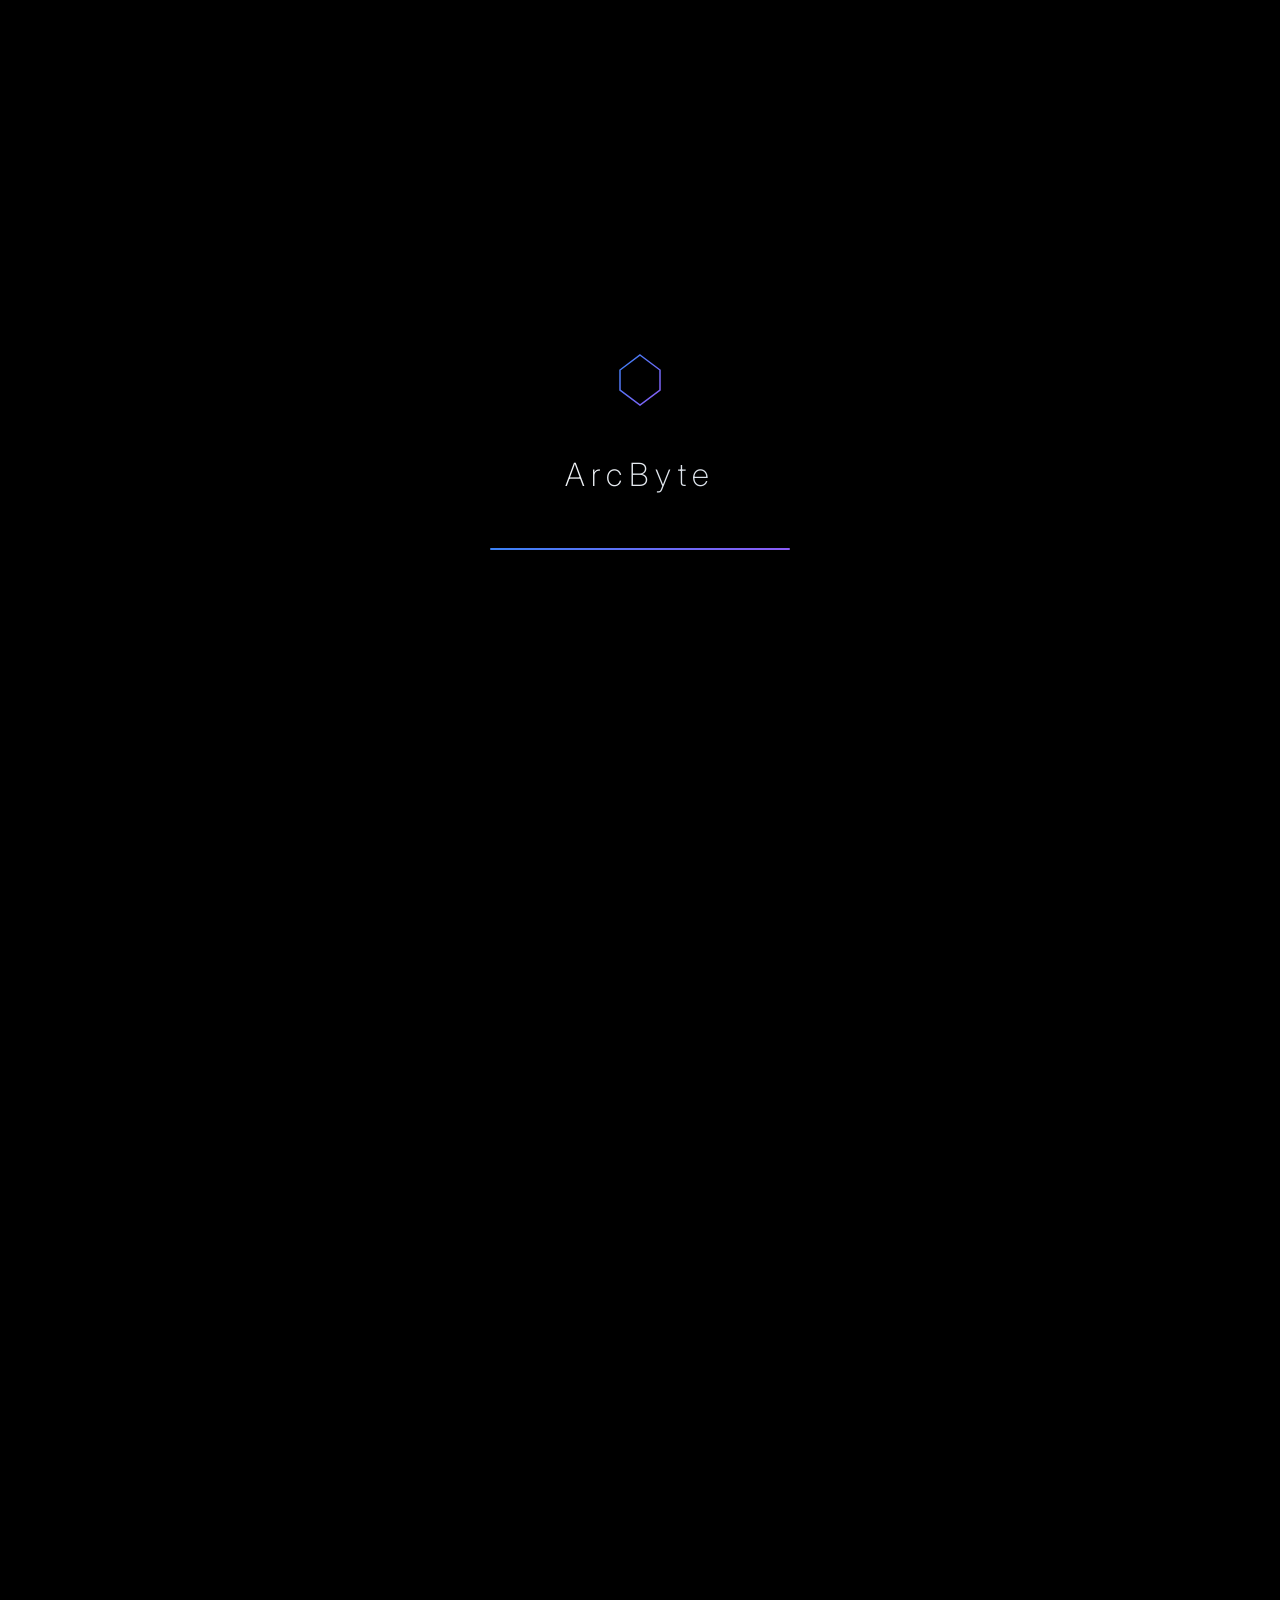
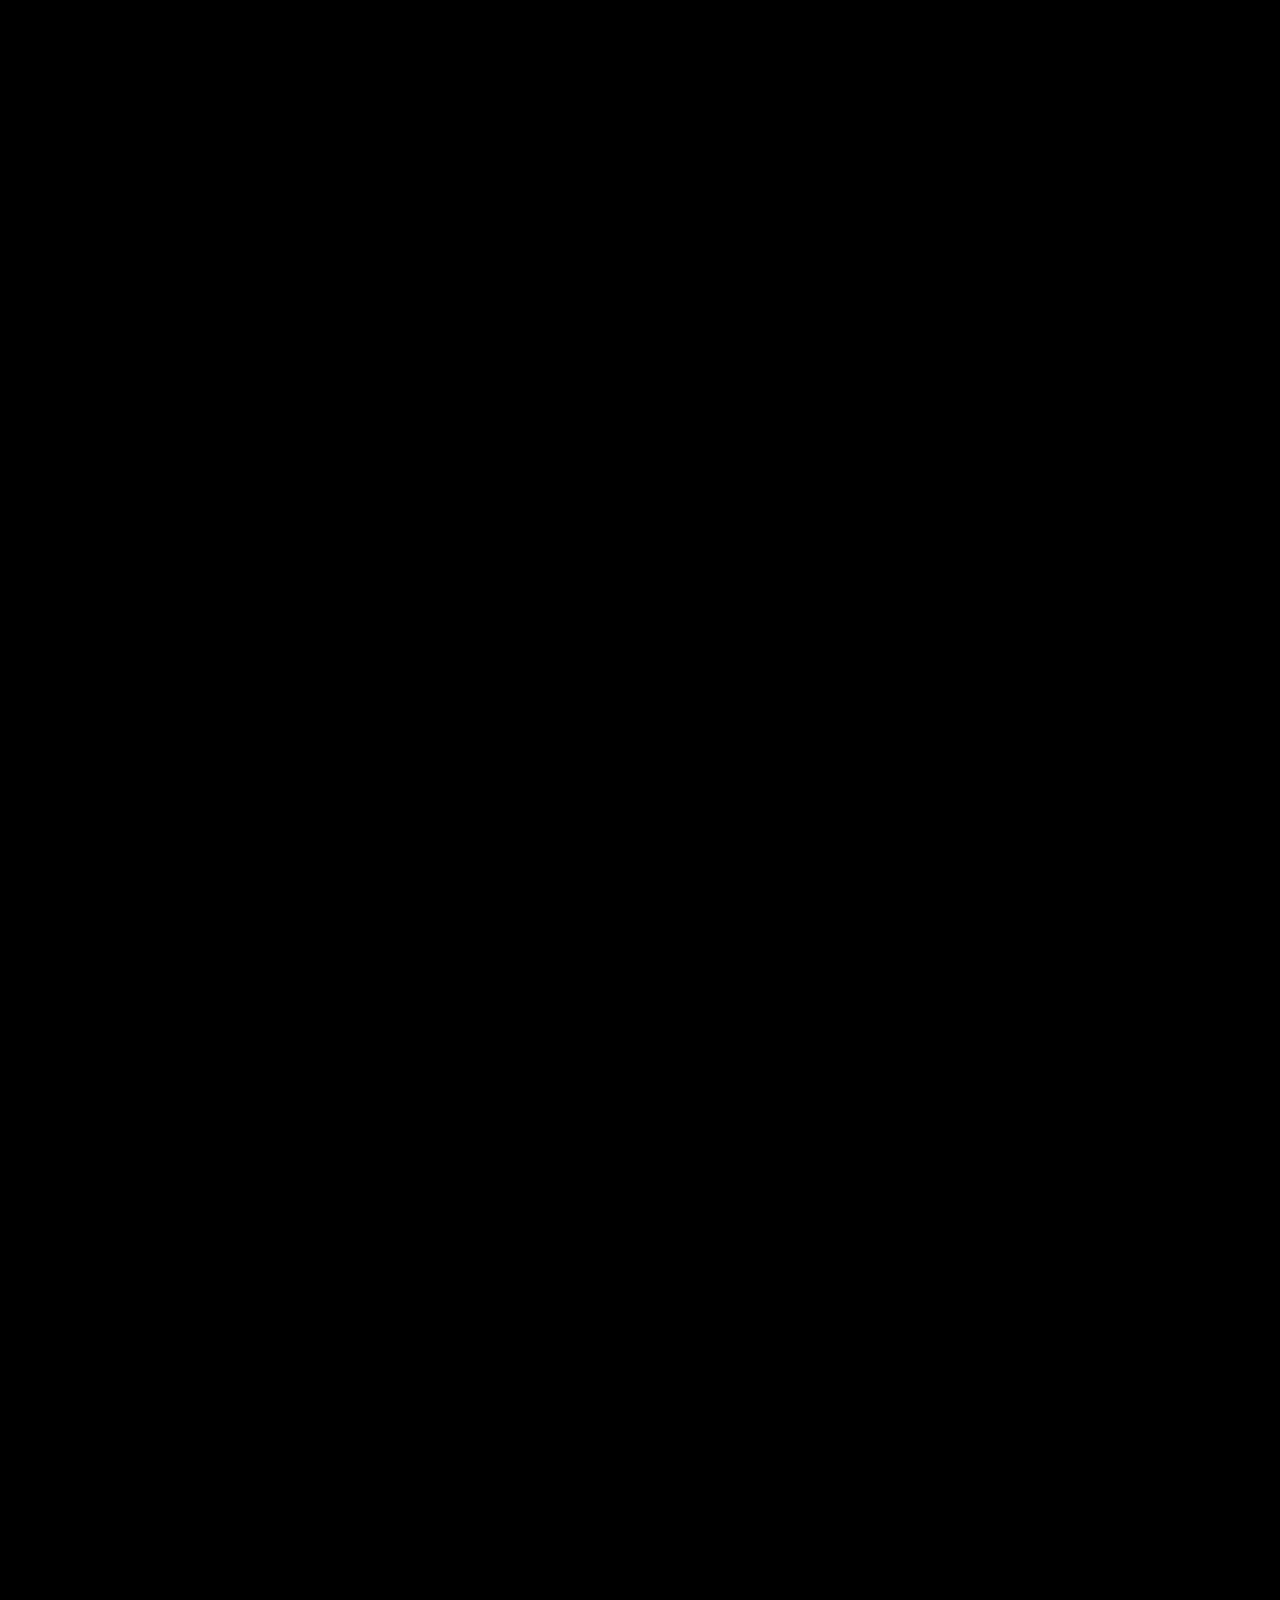
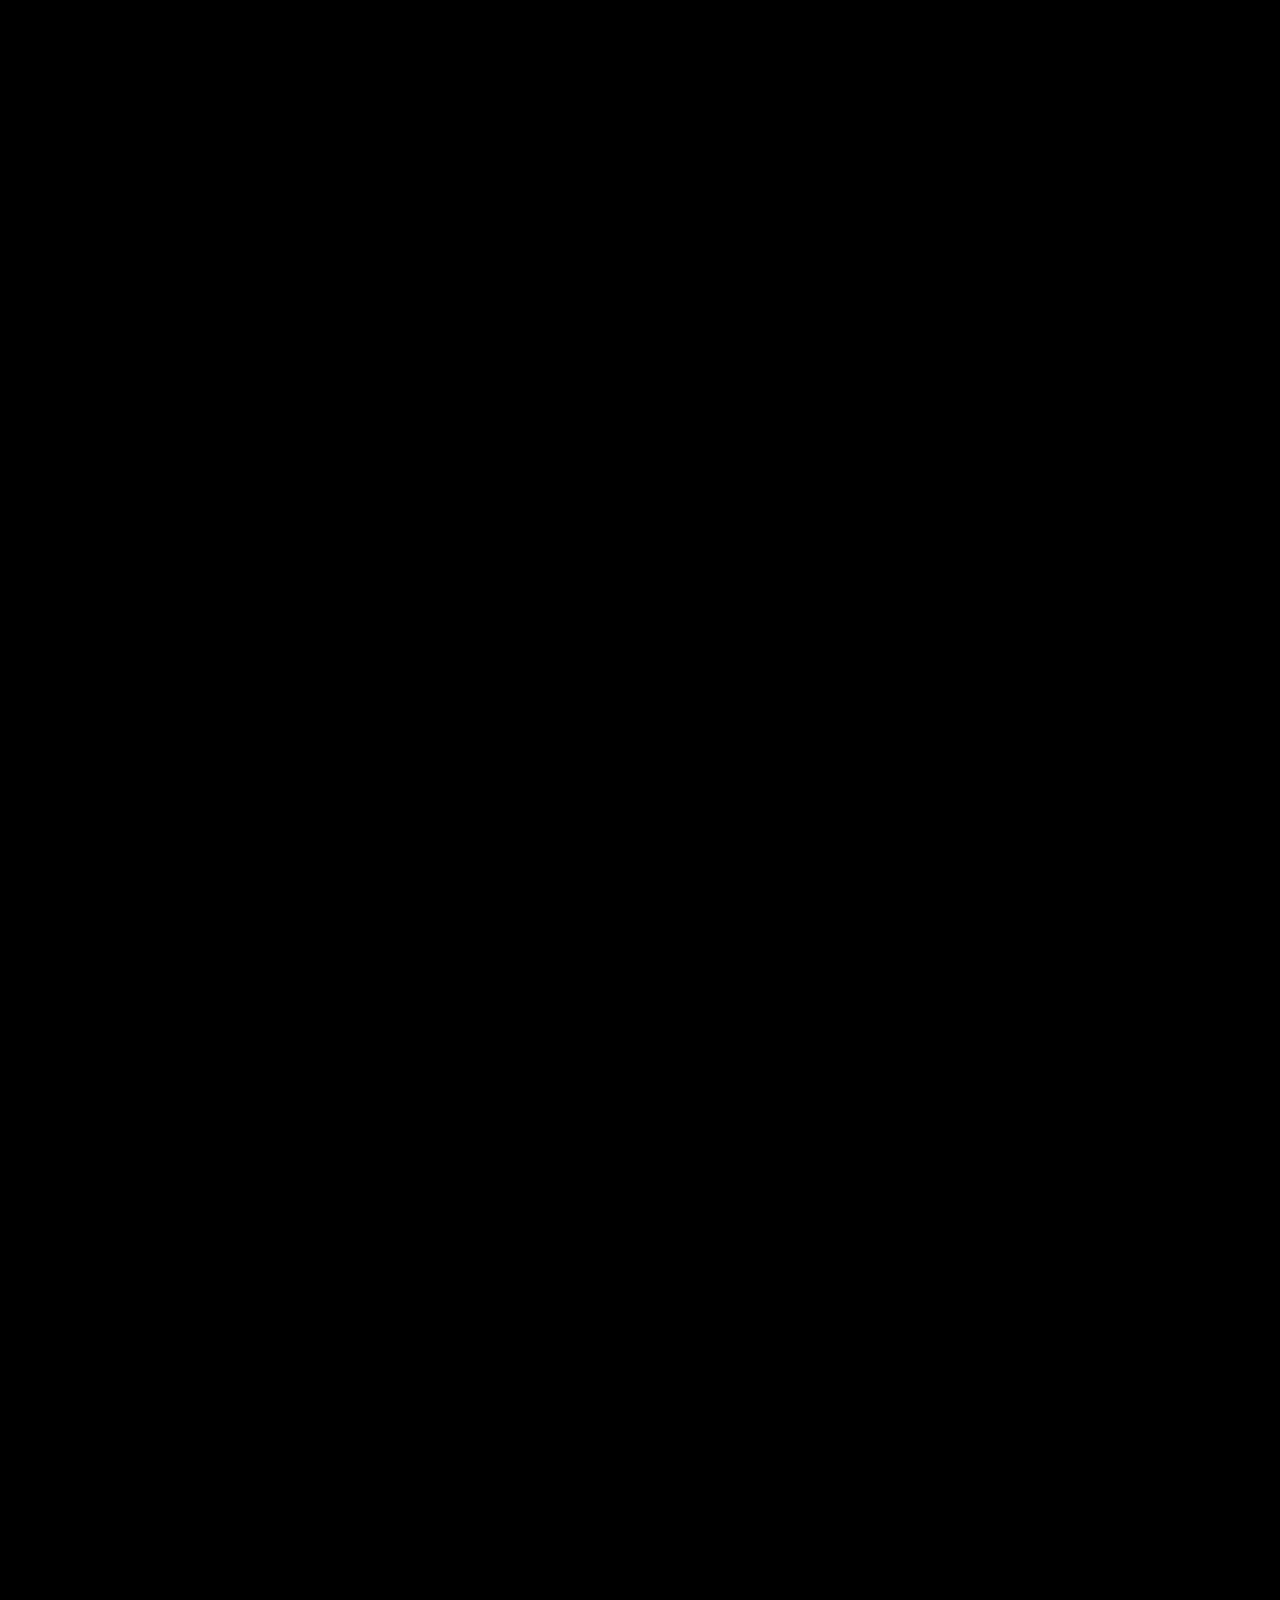
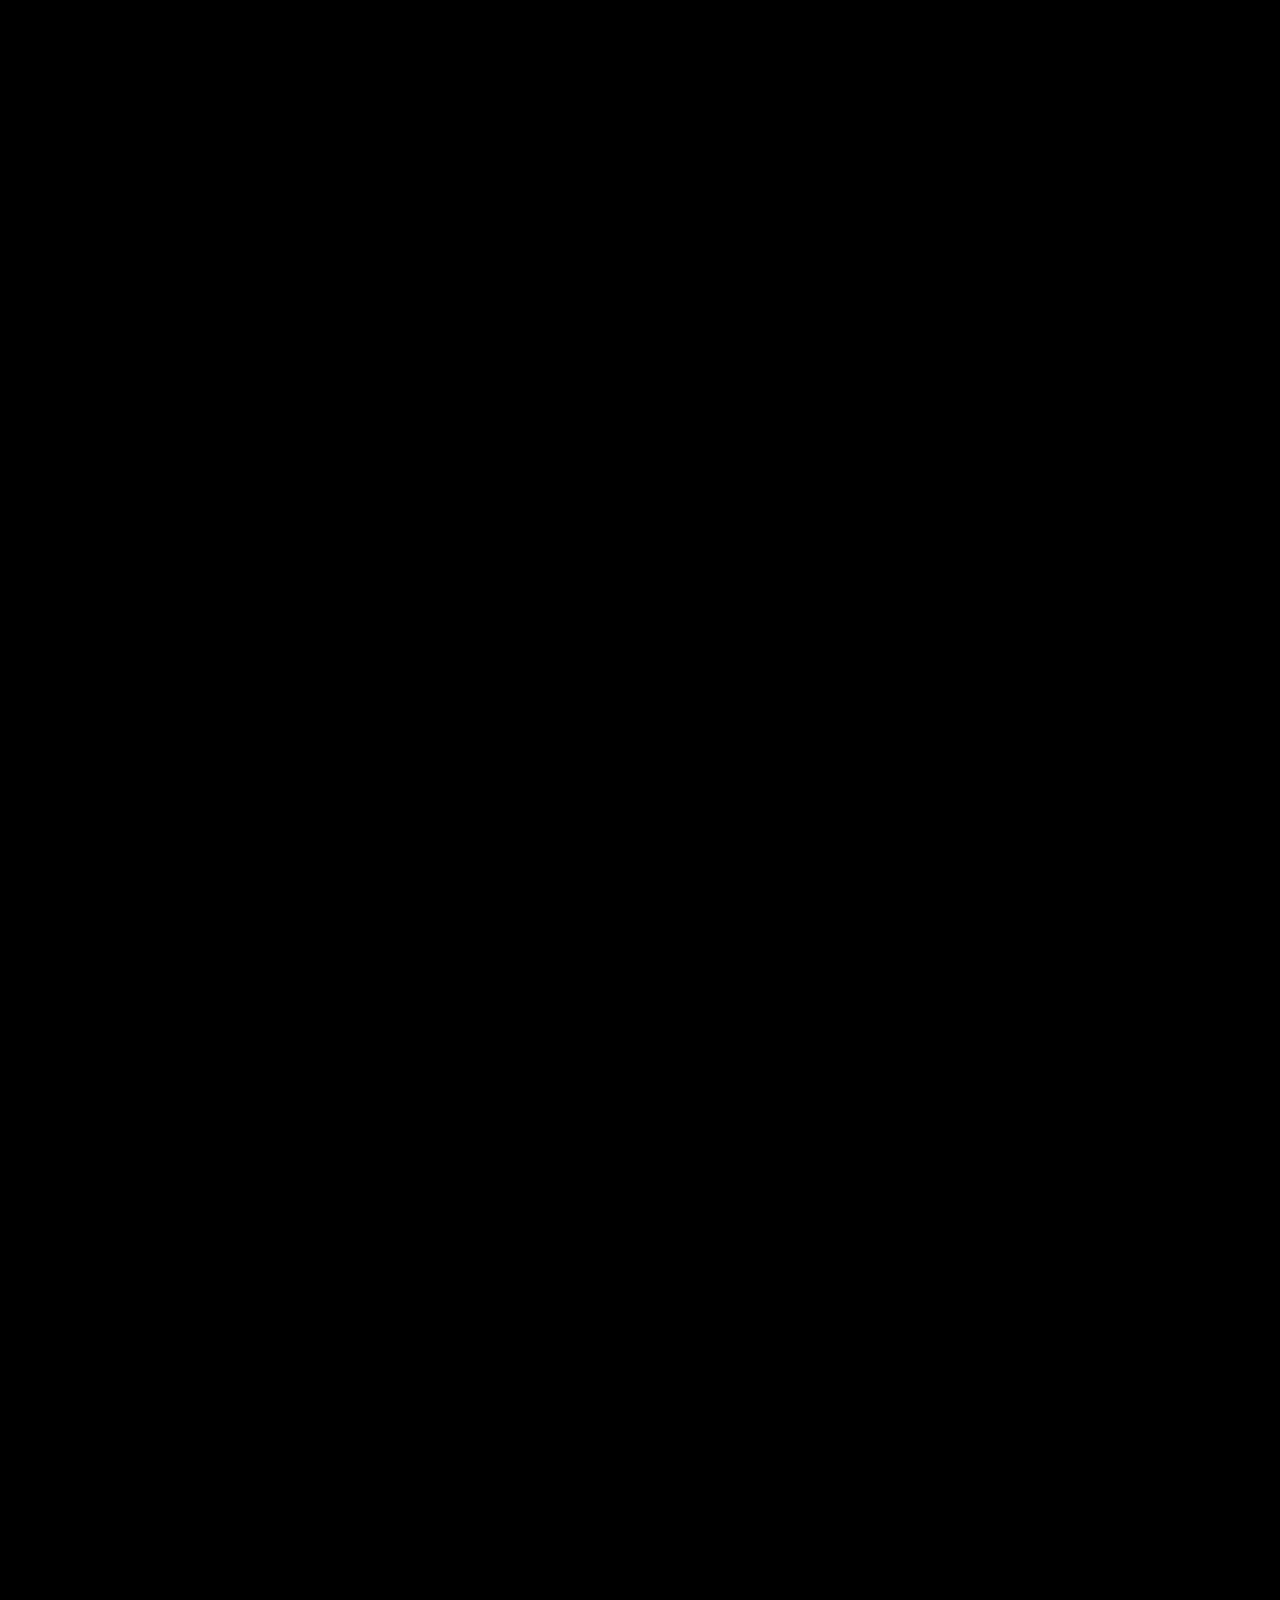
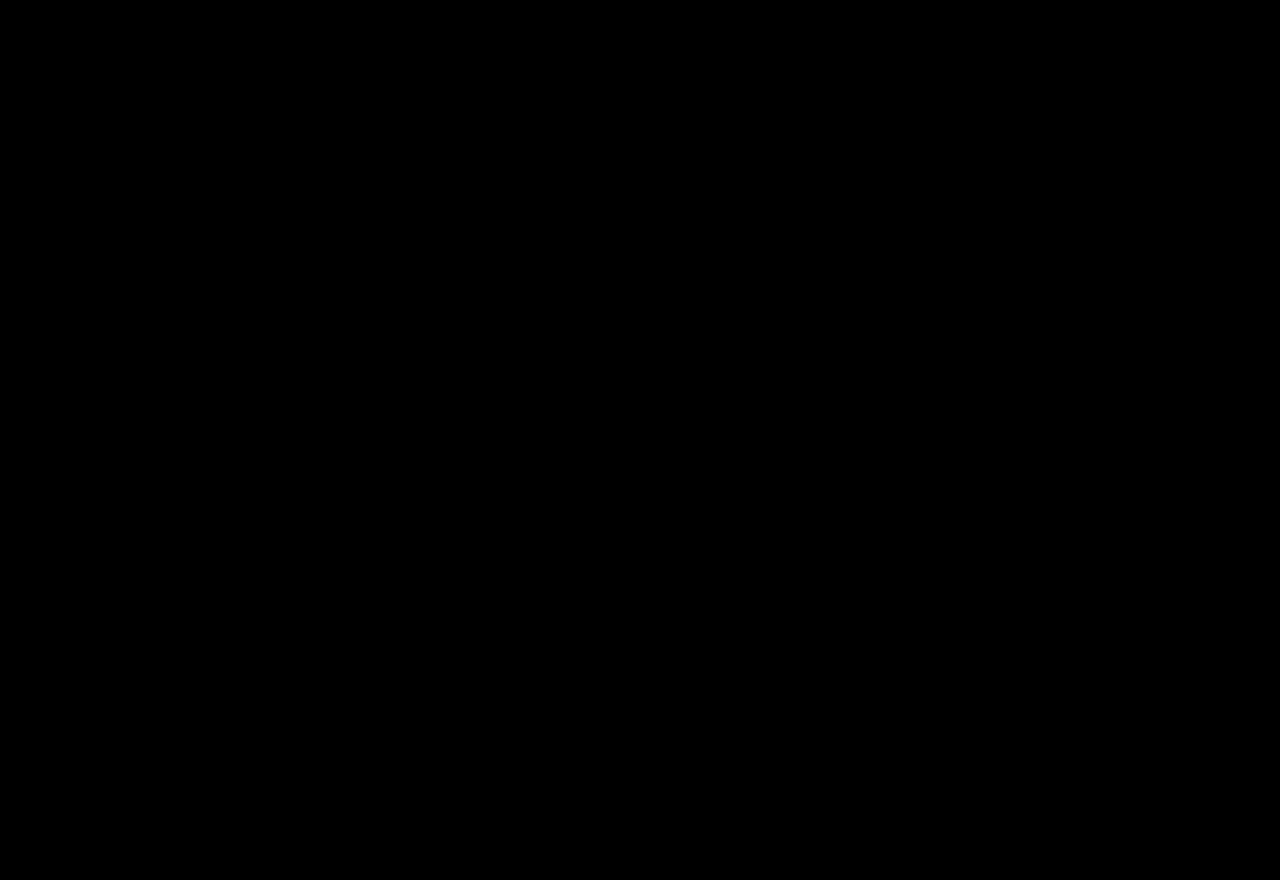
==== commit 45fa101a: "CorreciónBugs" ====
--- a/index.html
+++ b/index.html
@@ -102,20 +102,6 @@
           <a href="#services" class="btn-secondary">Explorar Servicios</a>
         </div>
 
-        <div class="hero-stats">
-          <div class="stat">
-            <div class="stat-number">50+</div>
-            <div class="stat-label">Proyectos Entregados</div>
-          </div>
-          <div class="stat">
-            <div class="stat-number">99%</div>
-            <div class="stat-label">Satisfacción del Cliente</div>
-          </div>
-          <div class="stat">
-            <div class="stat-number">24/7</div>
-            <div class="stat-label">Soporte Premium</div>
-          </div>
-        </div>
       </div>
     </header>
 
@@ -536,6 +522,6 @@
       </div>
     </footer>
   </div>
+  <script src="jshome.js"></script>
 </body>
-<script src="jshome.js"></script>
 </html>
--- a/estilohome.css
+++ b/estilohome.css
@@ -175,8 +175,8 @@
 }
 
 @keyframes logoAppear {
+  from { opacity: 0; transform: translateY(20px); }
   to { opacity: 1; transform: translateY(0); }
-  from { opacity: 0; transform: translateY(20px); }
 }
 
 @keyframes logoRotate {
@@ -185,16 +185,17 @@
 }
 
 @keyframes textAppear {
+  from { opacity: 0; transform: translateY(15px); }
   to { opacity: 1; transform: translateY(0); }
-  from { opacity: 0; transform: translateY(15px); }
 }
 
 @keyframes progressAppear {
+  from { opacity: 0; }
   to { opacity: 1; }
-  from { opacity: 0; }
 }
 
 @keyframes loadingProgress {
+  from { width: 0%; }
   to { width: 100%; }
 }
 
@@ -251,8 +252,14 @@
 }
 
 @keyframes float {
-  0%, 100% { transform: translate(0, 0) rotate(0deg); opacity: 0.1; }
-  50% { transform: translate(50px, -30px) rotate(180deg); opacity: 0.3; }
+  0%, 100% { 
+    transform: translate(0, 0) rotate(0deg); 
+    opacity: 0.1; 
+  }
+  50% { 
+    transform: translate(50px, -30px) rotate(180deg); 
+    opacity: 0.3; 
+  }
 }
 
 /* === PREMIUM NAVIGATION === */
@@ -517,13 +524,6 @@
   text-align: center;
 }
 
-.stat-number {
-  font-size: 2rem;
-  font-weight: 600;
-  color: var(--text-primary);
-  margin-bottom: var(--space-1);
-}
-
 .stat-label {
   font-size: 0.9rem;
   color: var(--text-tertiary);
@@ -677,6 +677,7 @@
 .services-grid {
   display: grid;
   gap: var(--space-8);
+  grid-template-columns: repeat(auto-fit, minmax(400px, 1fr));
 }
 
 /* === SERVICE CARDS - CORREGIDO === */
@@ -685,16 +686,14 @@
   border: 1px solid var(--border);
   border-radius: 20px;
   padding: var(--space-12);
-  /* FIX: Transiciones específicas para evitar efectos no deseados */
-  transition: 
-    transform var(--transition-slow),
-    border-color var(--transition-slow),
-    box-shadow var(--transition-slow);
+  transition: all var(--transition-slow);
   position: relative;
   backdrop-filter: blur(20px);
   overflow: hidden;
-  /* FIX: Asegurar que no haya rotación */
-  transform: translateZ(0) rotate(0deg);
+  /* Optimizaciones de rendimiento */
+  will-change: transform;
+  backface-visibility: hidden;
+  perspective: 1000px;
 }
 
 .service-card.featured {
@@ -702,6 +701,7 @@
   background: linear-gradient(135deg, rgba(59, 130, 246, 0.05) 0%, var(--surface) 100%);
 }
 
+/* Efecto de barrido al hover */
 .service-card::after {
   content: '';
   position: absolute;
@@ -709,15 +709,13 @@
   left: -100%;
   width: 100%;
   height: 100%;
-  /* FIX: Gradiente más compatible */
   background: linear-gradient(90deg, 
-    rgba(59, 130, 246, 0), 
+    transparent, 
     rgba(59, 130, 246, 0.05), 
-    rgba(59, 130, 246, 0)
+    transparent
   );
   transition: left 0.8s var(--ease-out-cubic);
-  /* FIX: Asegurar que esté detrás del contenido */
-  z-index: -1;
+  z-index: 0;
   pointer-events: none;
 }
 
@@ -726,10 +724,15 @@
 }
 
 .service-card:hover {
-  /* FIX: Solo movimiento vertical, SIN rotación */
-  transform: translateY(-4px) translateZ(0) rotate(0deg);
+  transform: translateY(-4px);
   border-color: var(--primary);
   box-shadow: var(--shadow-2xl);
+}
+
+/* Asegurar que el contenido esté por encima del efecto */
+.service-card > * {
+  position: relative;
+  z-index: 1;
 }
 
 .service-header {
@@ -737,9 +740,6 @@
   align-items: flex-start;
   justify-content: space-between;
   margin-bottom: var(--space-8);
-  /* FIX: Asegurar que esté por encima del pseudo-elemento */
-  position: relative;
-  z-index: 1;
 }
 
 .service-icon {
@@ -751,13 +751,7 @@
   display: flex;
   align-items: center;
   justify-content: center;
-  /* FIX: Transiciones específicas */
-  transition: 
-    background var(--transition-normal),
-    border-color var(--transition-normal),
-    transform var(--transition-normal);
-  /* FIX: Prevenir rotación no deseada */
-  transform: scale(1) rotate(0deg);
+  transition: all var(--transition-normal);
 }
 
 .service-icon svg {
@@ -768,8 +762,7 @@
 .service-card:hover .service-icon {
   background: var(--primary);
   border-color: var(--primary);
-  /* FIX: Solo escala, SIN rotación */
-  transform: scale(1.1) rotate(0deg);
+  transform: scale(1.1);
 }
 
 .service-card:hover .service-icon svg {
@@ -786,9 +779,6 @@
   font-weight: 500;
   text-transform: uppercase;
   letter-spacing: 0.05em;
-  /* FIX: Asegurar posición relativa */
-  position: relative;
-  z-index: 1;
 }
 
 .service-title {
@@ -796,9 +786,6 @@
   font-weight: 600;
   margin-bottom: var(--space-4);
   color: var(--text-primary);
-  /* FIX: Asegurar que esté por encima del pseudo-elemento */
-  position: relative;
-  z-index: 1;
 }
 
 .service-description {
@@ -806,17 +793,11 @@
   line-height: 1.7;
   margin-bottom: var(--space-6);
   font-size: 1.05rem;
-  /* FIX: Asegurar posición relativa */
-  position: relative;
-  z-index: 1;
 }
 
 .service-features {
   list-style: none;
   margin-top: var(--space-6);
-  /* FIX: Asegurar posición relativa */
-  position: relative;
-  z-index: 1;
 }
 
 .service-features li {
@@ -835,44 +816,10 @@
   font-weight: 600;
 }
 
-/* FIX: Añadir regla específica para prevenir rotaciones no deseadas */
-.service-card,
-.service-card *,
-.service-card::before,
-.service-card::after {
-  backface-visibility: hidden;
-  perspective: 1000px;
-}
-
-/* FIX: Estado de reposo explícito */
-.service-card:not(:hover) {
-  transform: translateY(0) translateZ(0) rotate(0deg);
-}
-
-.service-card:not(:hover) .service-icon {
-  transform: scale(1) rotate(0deg);
-}
-
-/* FIX: Mejorar rendimiento */
-.service-card {
-  will-change: transform;
-  contain: layout style paint;
-}
-
-/* FIX: Para debugging - añade esta regla temporalmente para identificar rotaciones */
-/*
-.service-card {
-  outline: 1px solid red !important;
-}
-.service-card:hover {
-  outline: 1px solid green !important;
-}
-*/
-
 /* === WORK GRID - CORREGIDO === */
 .work-grid {
   display: grid;
-  grid-template-columns: repeat(auto-fit, minmax(400px, 1fr)); /* FIX: Definir columnas */
+  grid-template-columns: repeat(auto-fit, minmax(400px, 1fr));
   gap: var(--space-8);
 }
 
@@ -881,19 +828,26 @@
   border: 1px solid var(--border);
   border-radius: 20px;
   padding: var(--space-12);
-  /* FIX: Transición específica para mejor rendimiento */
-  transition: 
-    transform var(--transition-slow),
-    border-color var(--transition-slow),
-    box-shadow var(--transition-slow);
+  transition: all var(--transition-slow);
   position: relative;
   backdrop-filter: blur(20px);
+  /* Optimizaciones de rendimiento */
+  will-change: transform;
+  backface-visibility: hidden;
+  perspective: 1000px;
 }
 
 .work-card:hover {
-  transform: translateY(-4px);
+  transform: translateY(-8px);
   border-color: var(--primary);
   box-shadow: var(--shadow-2xl);
+}
+
+.work-header {
+  display: flex;
+  align-items: center;
+  justify-content: space-between;
+  margin-bottom: var(--space-8);
 }
 
 .work-status {
@@ -917,14 +871,13 @@
   line-height: 1.7;
   margin-bottom: var(--space-6);
   font-size: 1.05rem;
-} /* FIX: Eliminar espacio extra */
+}
 
 .work-tech {
   display: flex;
   gap: var(--space-2);
   flex-wrap: wrap;
   margin-bottom: var(--space-8);
-  /* FIX: Añadir overflow para scroll horizontal si es necesario */
   overflow-x: auto;
   scrollbar-width: none;
   -ms-overflow-style: none;
@@ -932,55 +885,6 @@
 
 .work-tech::-webkit-scrollbar {
   display: none;
-}
-
-/* FIX: Añadir responsive design que faltaba */
-@media (max-width: 768px) {
-  .work-grid {
-    grid-template-columns: 1fr; /* Una columna en móviles */
-  }
-  
-  .work-card {
-    padding: var(--space-8); /* Menos padding en móviles */
-  }
-  
-  .work-title {
-    font-size: 1.5rem; /* Título más pequeño */
-  }
-}
-
-@media (max-width: 480px) {
-  .work-grid {
-    gap: var(--space-6); /* Menor gap en pantallas muy pequeñas */
-  }
-  
-  .work-card {
-    padding: var(--space-6);
-    border-radius: 16px; /* Border radius más pequeño */
-  }
-  
-  .work-description {
-    font-size: 1rem; /* Texto más pequeño */
-  }
-}
-
-/* FIX: Mejoras de rendimiento */
-.work-card {
-  contain: layout style paint; /* Optimizar repaint */
-  will-change: transform; /* Preparar para animaciones */
-}
-
-/* FIX: Estado de focus para accesibilidad */
-.work-card:focus-within {
-  outline: 2px solid var(--primary);
-  outline-offset: 2px;
-}
-
-/* FIX: Evitar problemas con backdrop-filter en navegadores no compatibles */
-@supports not (backdrop-filter: blur(20px)) {
-  .work-card {
-    background: var(--bg-secondary);
-  }
 }
 
 .tech-tag {
@@ -991,6 +895,7 @@
   border-radius: 20px;
   font-size: 0.8rem;
   font-weight: 400;
+  white-space: nowrap;
 }
 
 .work-metrics {
@@ -1246,7 +1151,24 @@
   transform: translateY(0);
 }
 
+@keyframes skillProgress {
+  from { width: 0%; }
+  to { width: 100%; }
+}
+
 /* === RESPONSIVE DESIGN === */
+@media (max-width: 1200px) {
+  .principles-grid,
+  .services-grid,
+  .work-grid {
+    grid-template-columns: repeat(auto-fit, minmax(350px, 1fr));
+  }
+  
+  .expertise-grid {
+    grid-template-columns: repeat(auto-fit, minmax(350px, 1fr));
+  }
+}
+
 @media (max-width: 768px) {
   :root {
     --space-8: 1.5rem;
@@ -1291,6 +1213,15 @@
     gap: var(--space-4);
   }
 
+  .hero-rotating {
+    flex-direction: column;
+    gap: var(--space-2);
+  }
+
+  .rotating-text {
+    text-align: center;
+  }
+
   .container {
     padding: 0 var(--space-6);
   }
@@ -1339,6 +1270,7 @@
 
   .work-metrics {
     justify-content: center;
+    flex-wrap: wrap;
   }
 }
 
@@ -1355,15 +1287,6 @@
     gap: var(--space-4);
   }
 
-  .hero-rotating {
-    flex-direction: column;
-    gap: var(--space-2);
-  }
-
-  .rotating-text {
-    text-align: center;
-  }
-
   .work-metrics {
     flex-direction: column;
     gap: var(--space-4);
@@ -1376,12 +1299,51 @@
   .expertise-category {
     min-width: auto;
   }
-}
-
-/* === SCROLL ANIMATIONS === */
-@keyframes skillProgress {
-  from { width: 0; }
-  to { width: 100%; }
+
+  .work-grid,
+  .services-grid {
+    gap: var(--space-6);
+  }
+
+  .work-card,
+  .service-card {
+    padding: var(--space-6);
+    border-radius: 16px;
+  }
+
+  .work-title,
+  .service-title {
+    font-size: 1.5rem;
+  }
+
+  .work-description,
+  .service-description {
+    font-size: 1rem;
+  }
+}
+
+/* === FOCUS STATES PARA ACCESIBILIDAD === */
+.service-card:focus-within,
+.work-card:focus-within,
+.principle-card:focus-within,
+.contact-item:focus-within {
+  outline: 2px solid var(--primary);
+  outline-offset: 2px;
+}
+
+/* === FALLBACKS PARA NAVEGADORES NO COMPATIBLES === */
+@supports not (backdrop-filter: blur(20px)) {
+  .service-card,
+  .work-card,
+  .principle-card,
+  .expertise-category,
+  .contact-item {
+    background: var(--bg-secondary);
+  }
+  
+  .nav-premium {
+    background: rgba(0, 0, 0, 0.95);
+  }
 }
 
 /* === UTILITY CLASSES === */
@@ -1404,6 +1366,13 @@
 
 .hover-lift:hover {
   transform: translateY(-4px);
+}
+
+/* === MEJORAS DE RENDIMIENTO === */
+.service-card,
+.work-card,
+.principle-card {
+  contain: layout style paint;
 }
 
 /* === ACCESSIBILITY === */
@@ -1415,6 +1384,25 @@
     animation-iteration-count: 1 !important;
     transition-duration: 0.01ms !important;
   }
+  
+  .loading-screen {
+    transition: none;
+  }
+  
+  .main-content {
+    transition: none;
+  }
+  
+  .hero-badge,
+  .hero-title,
+  .hero-description,
+  .hero-rotating,
+  .hero-actions,
+  .hero-stats {
+    animation: none;
+    opacity: 1;
+    transform: none;
+  }
 }
 
 /* === HIGH CONTRAST MODE === */
@@ -1422,6 +1410,8 @@
   :root {
     --border: rgba(255, 255, 255, 0.3);
     --border-light: rgba(255, 255, 255, 0.5);
+    --text-secondary: #E2E8F0;
+    --text-tertiary: #CBD5E1;
   }
 }
 
@@ -1432,7 +1422,8 @@
   .btn-primary,
   .btn-secondary,
   .btn-primary-small,
-  .btn-primary-large {
+  .btn-primary-large,
+  .bg-geometry {
     display: none !important;
   }
 
@@ -1445,4 +1436,10 @@
   .section {
     page-break-inside: avoid;
   }
+  
+  .service-card,
+  .work-card,
+  .principle-card {
+    break-inside: avoid;
+  }
 }
